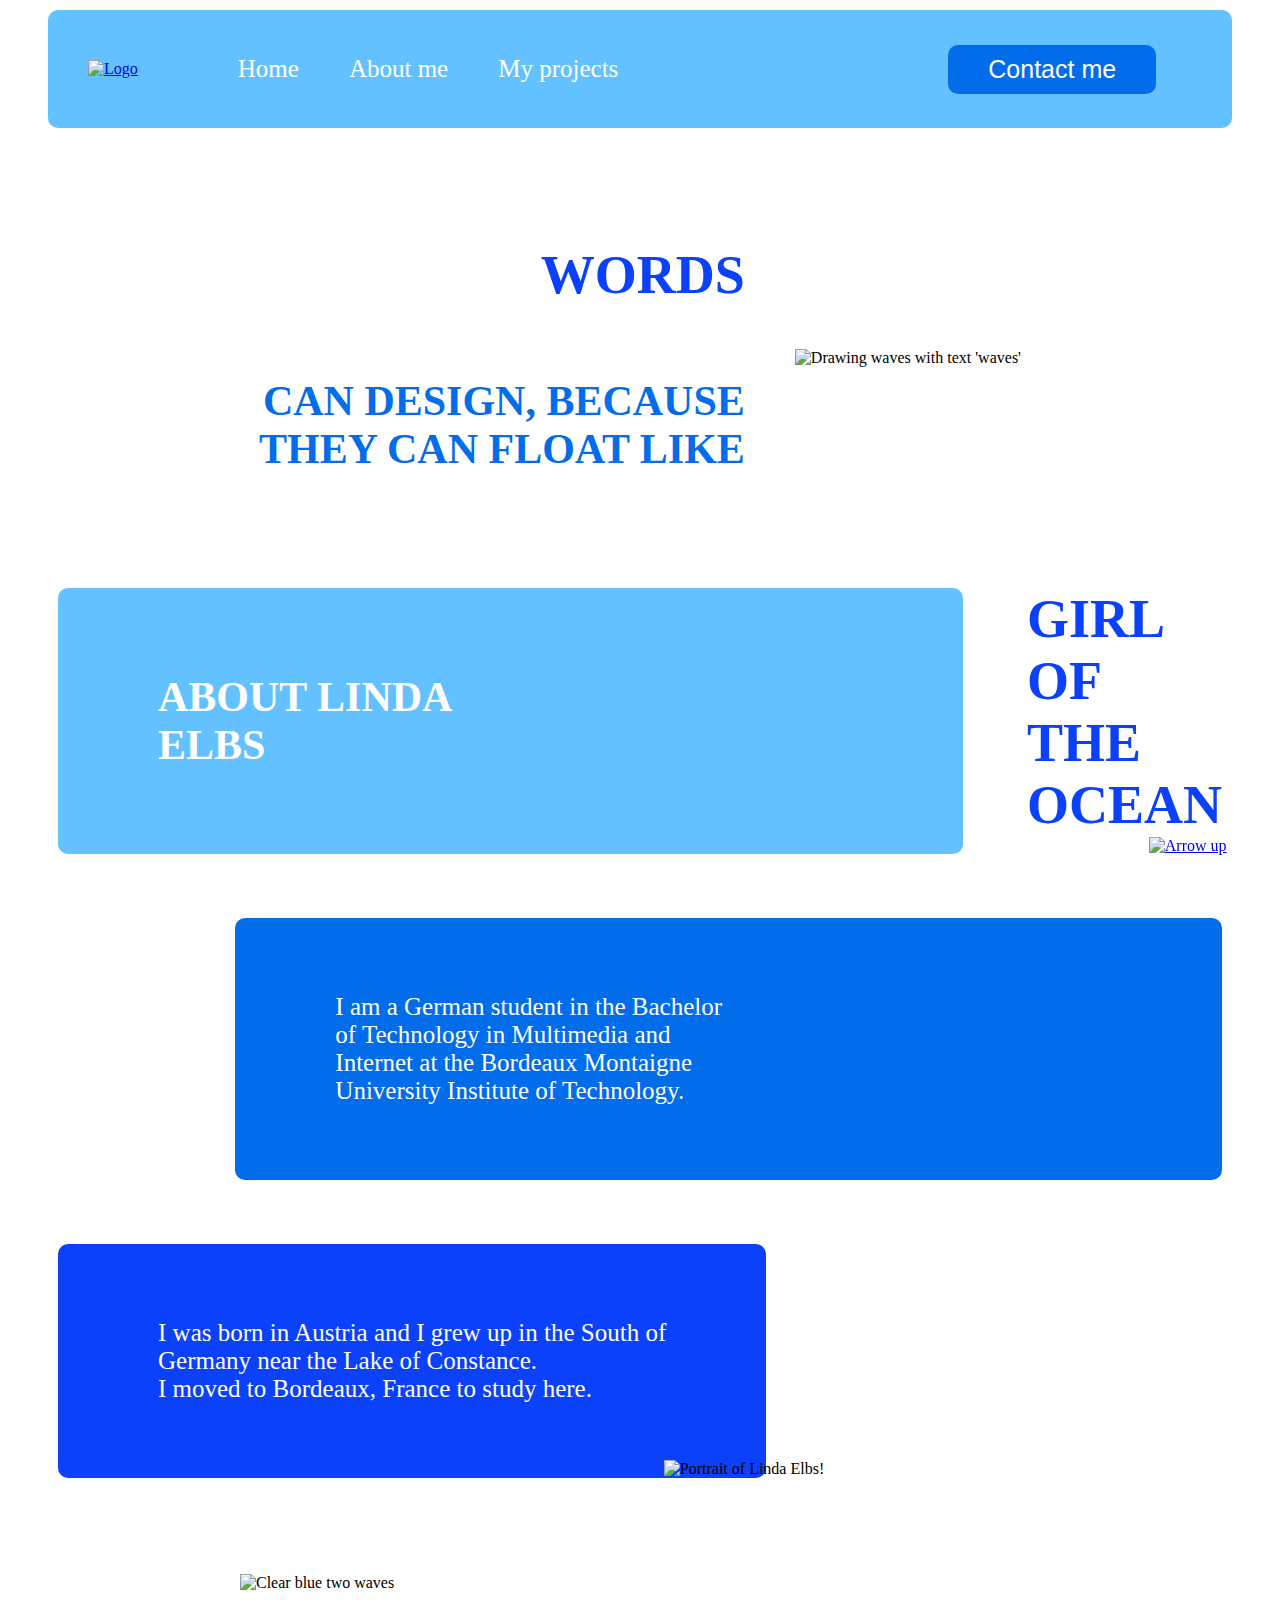
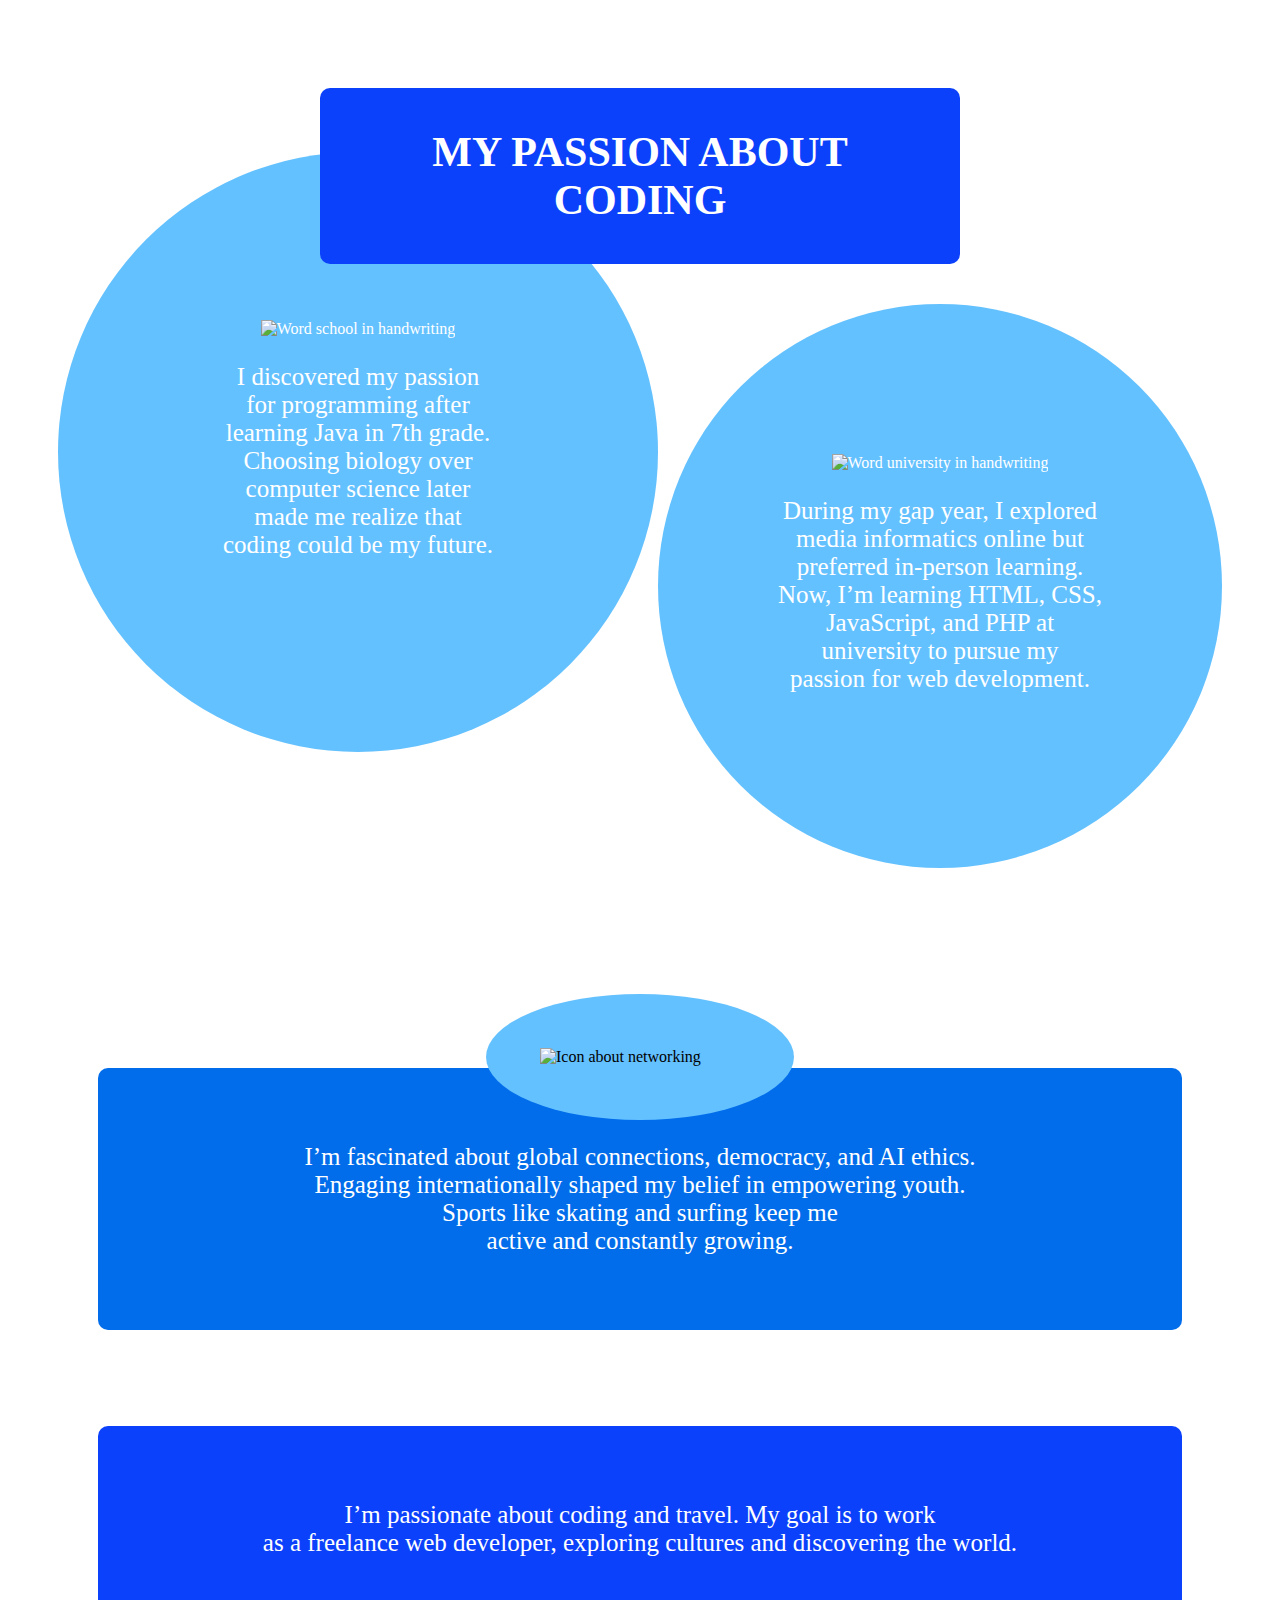
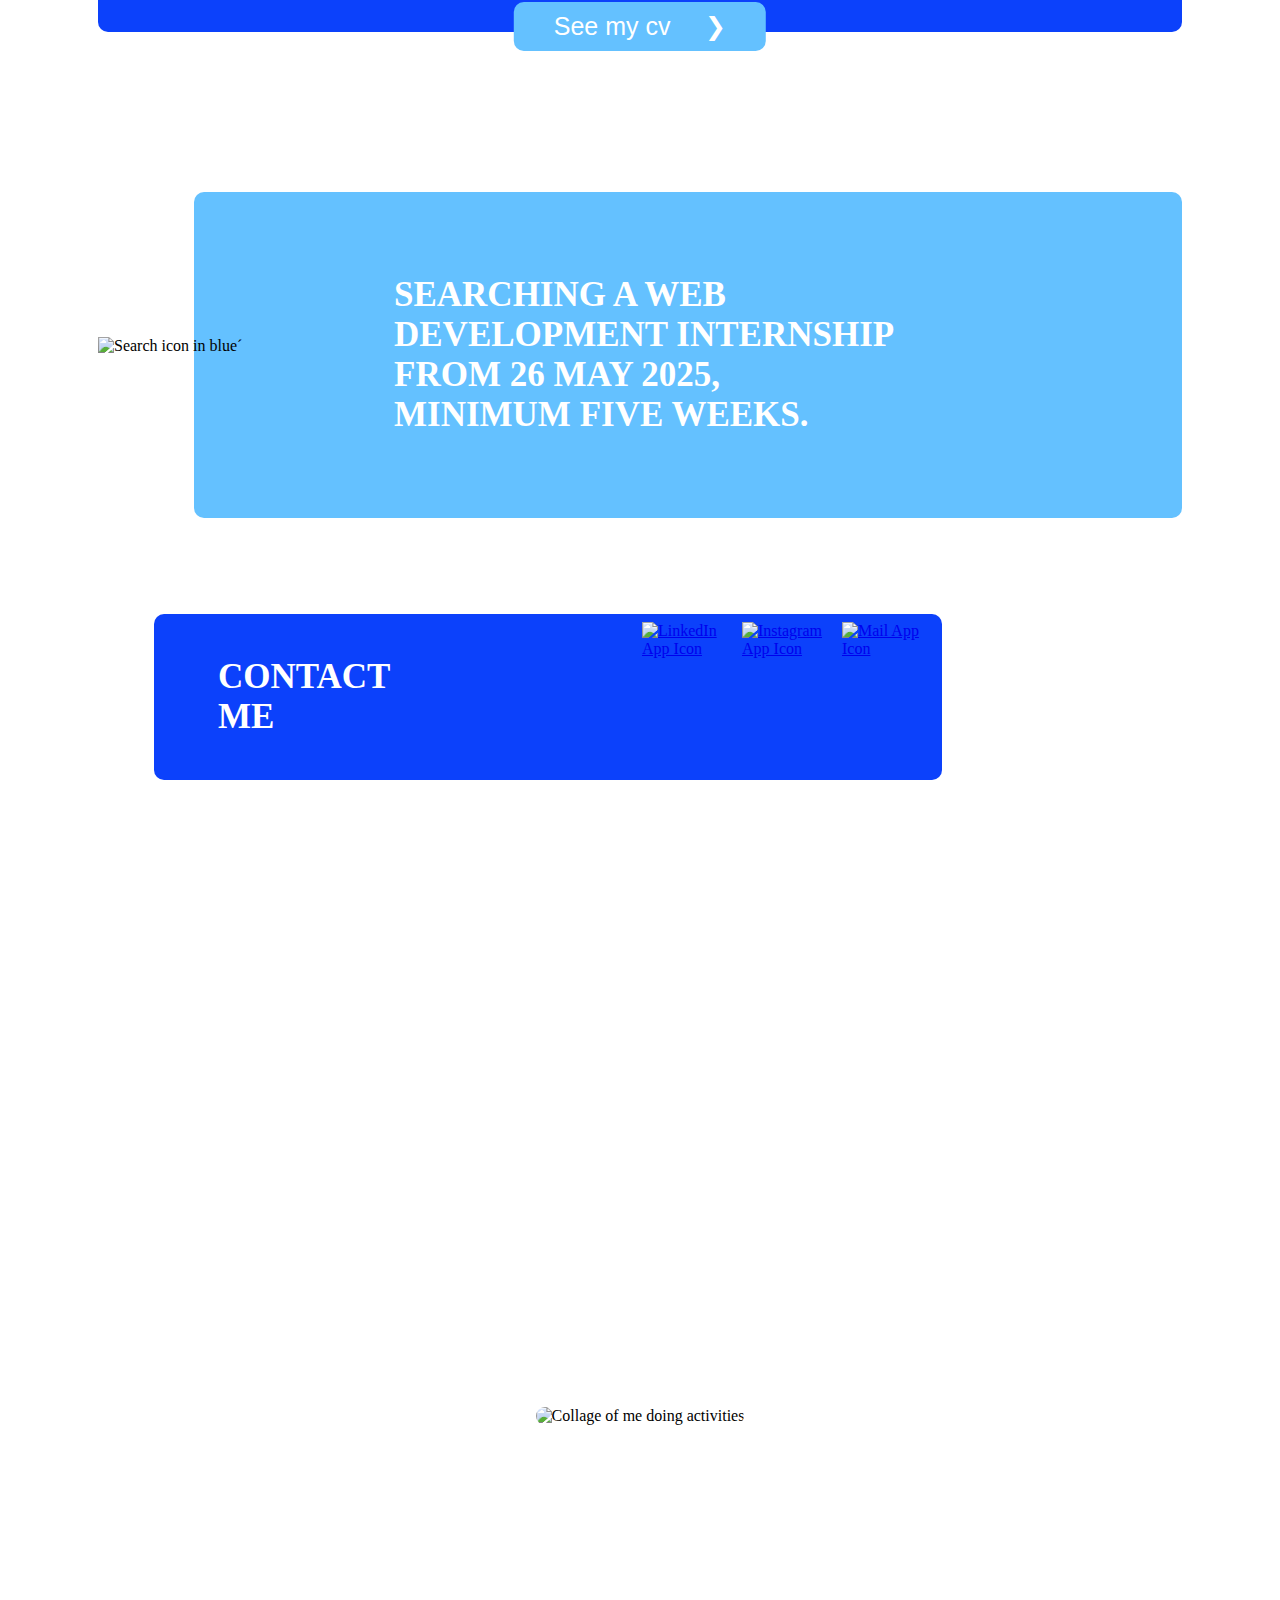
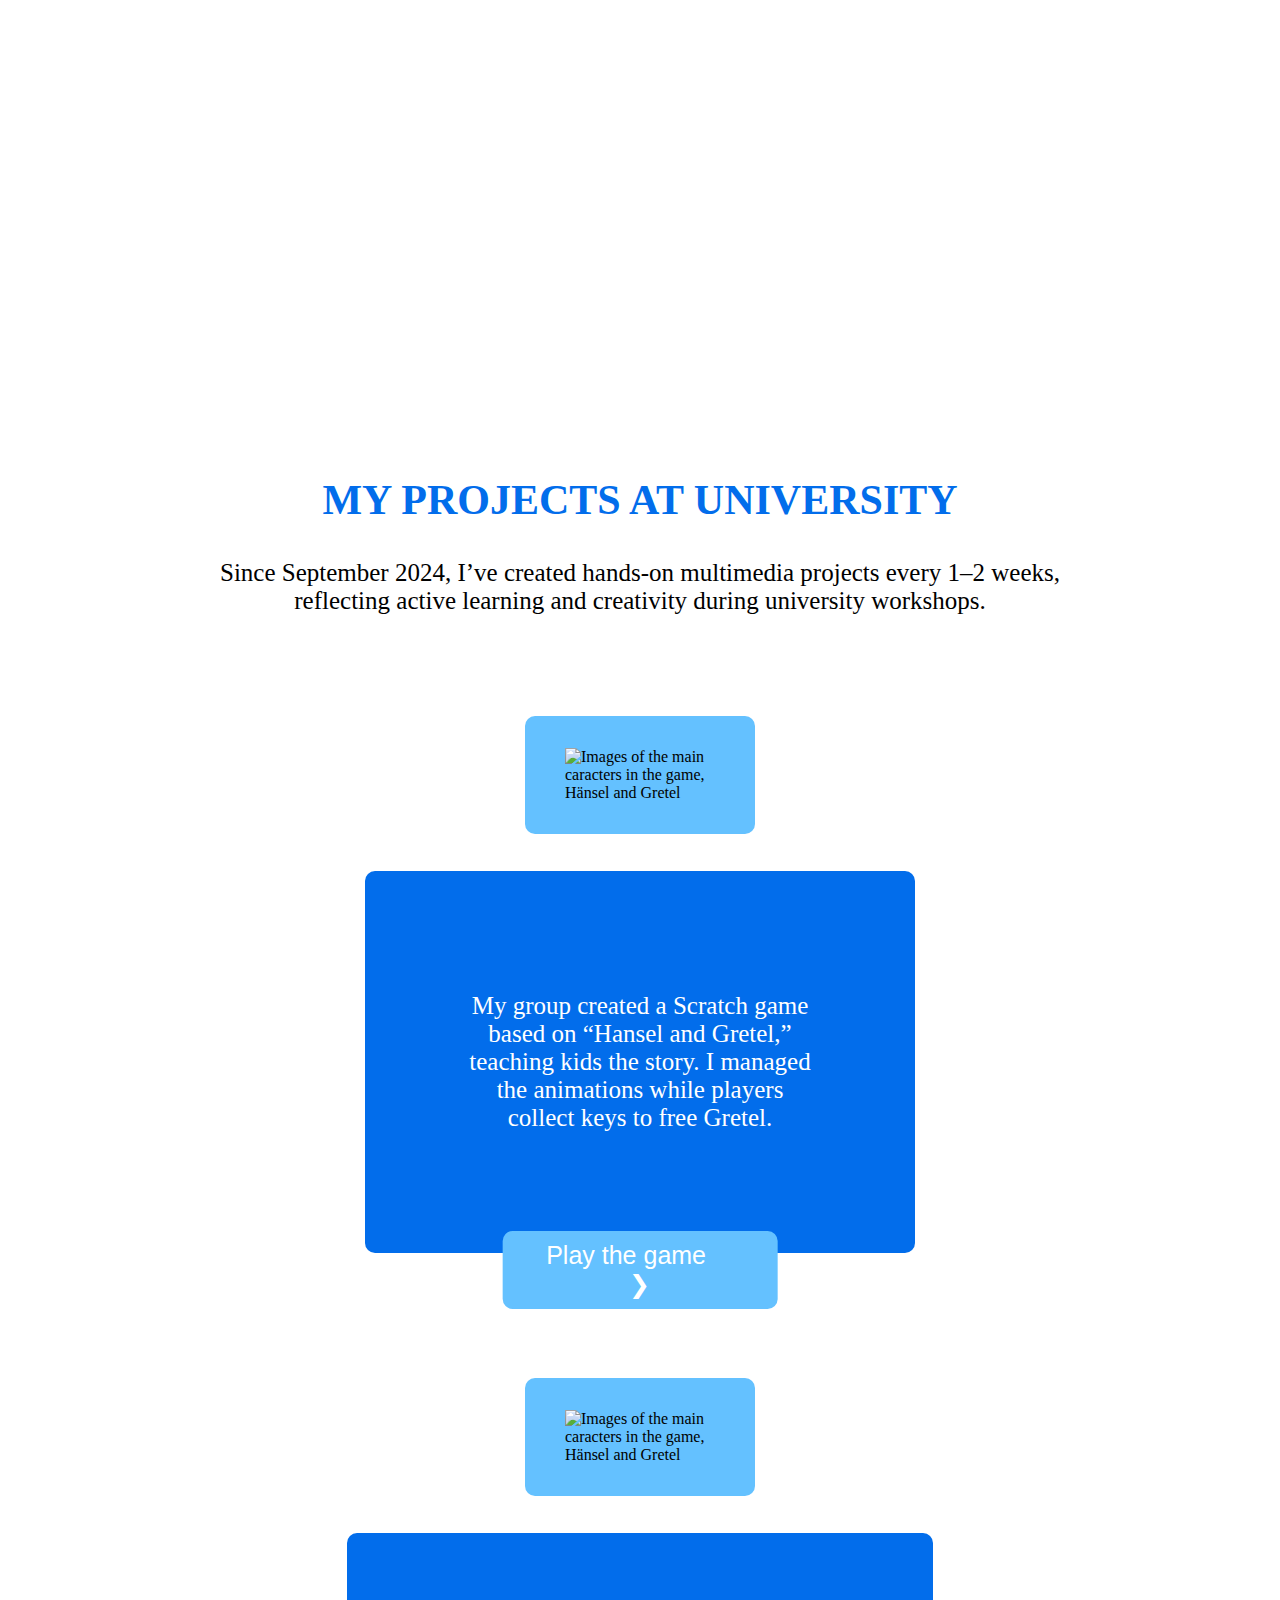
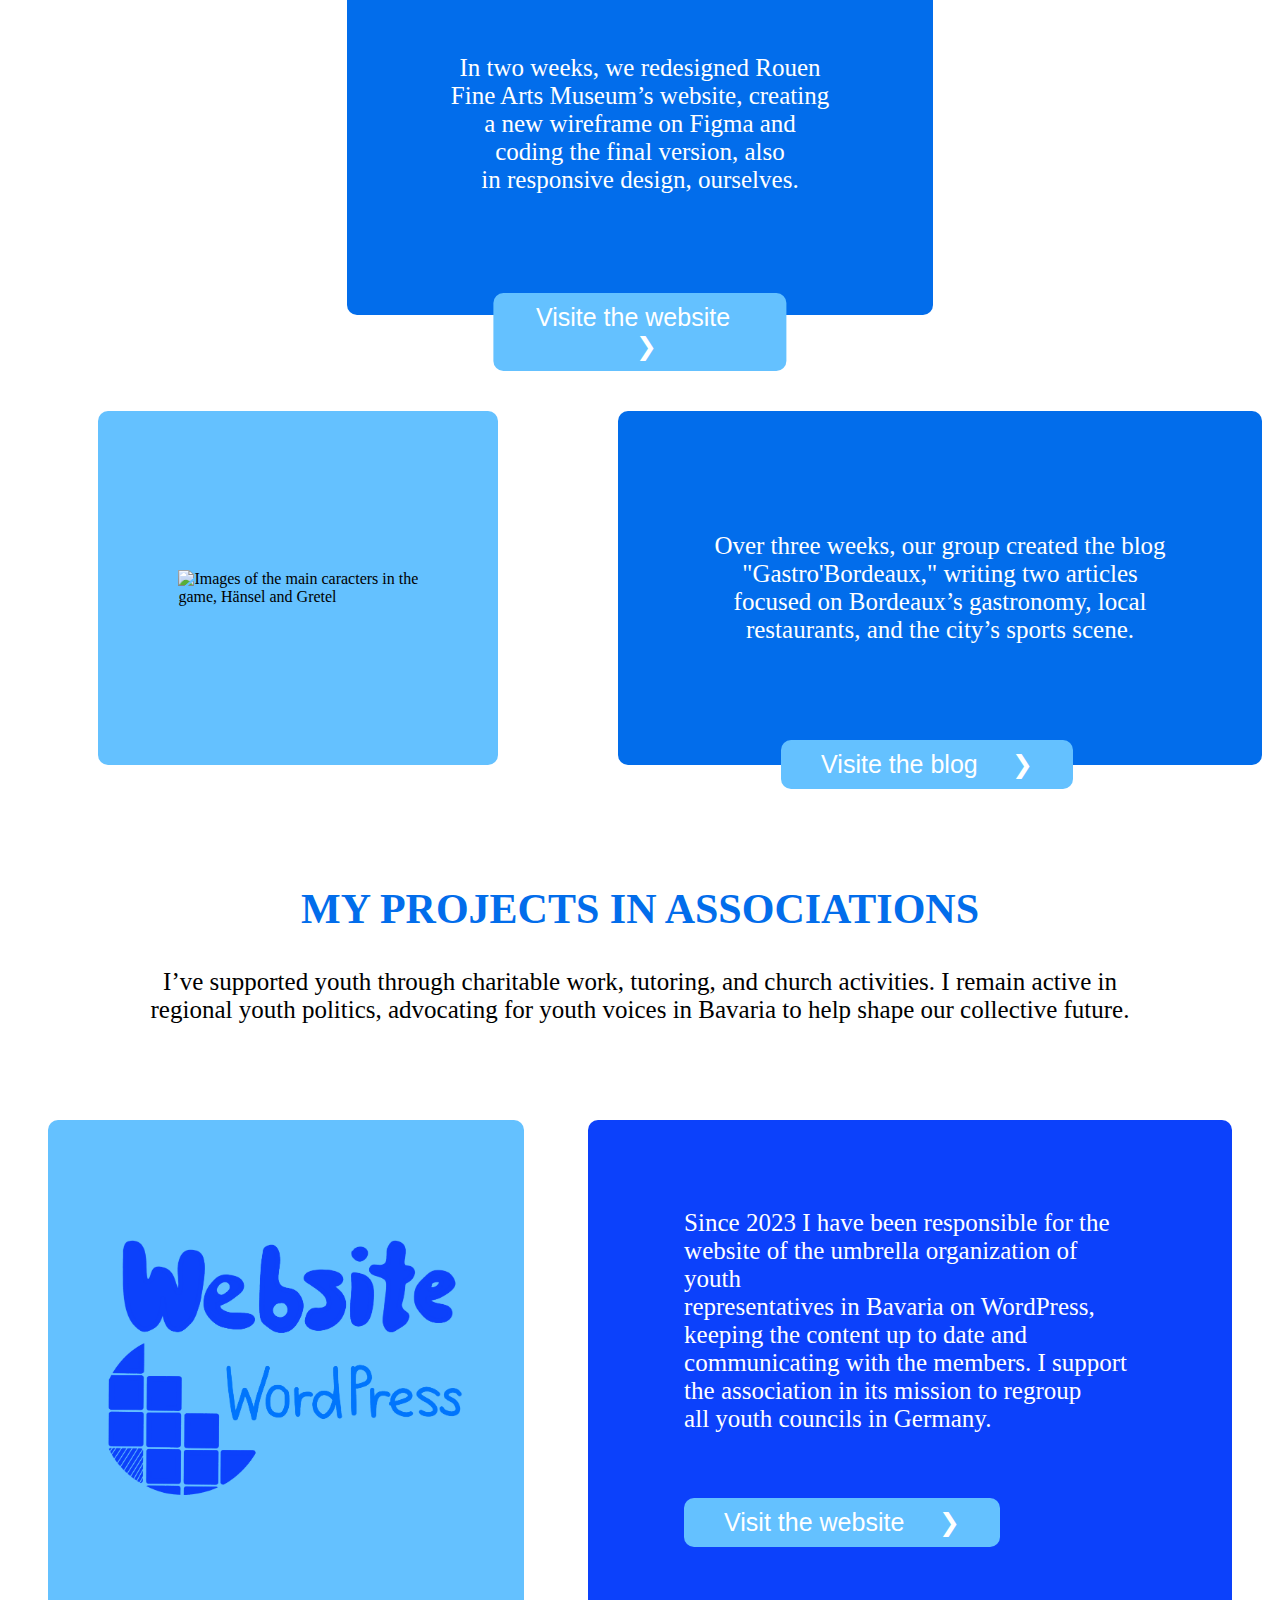
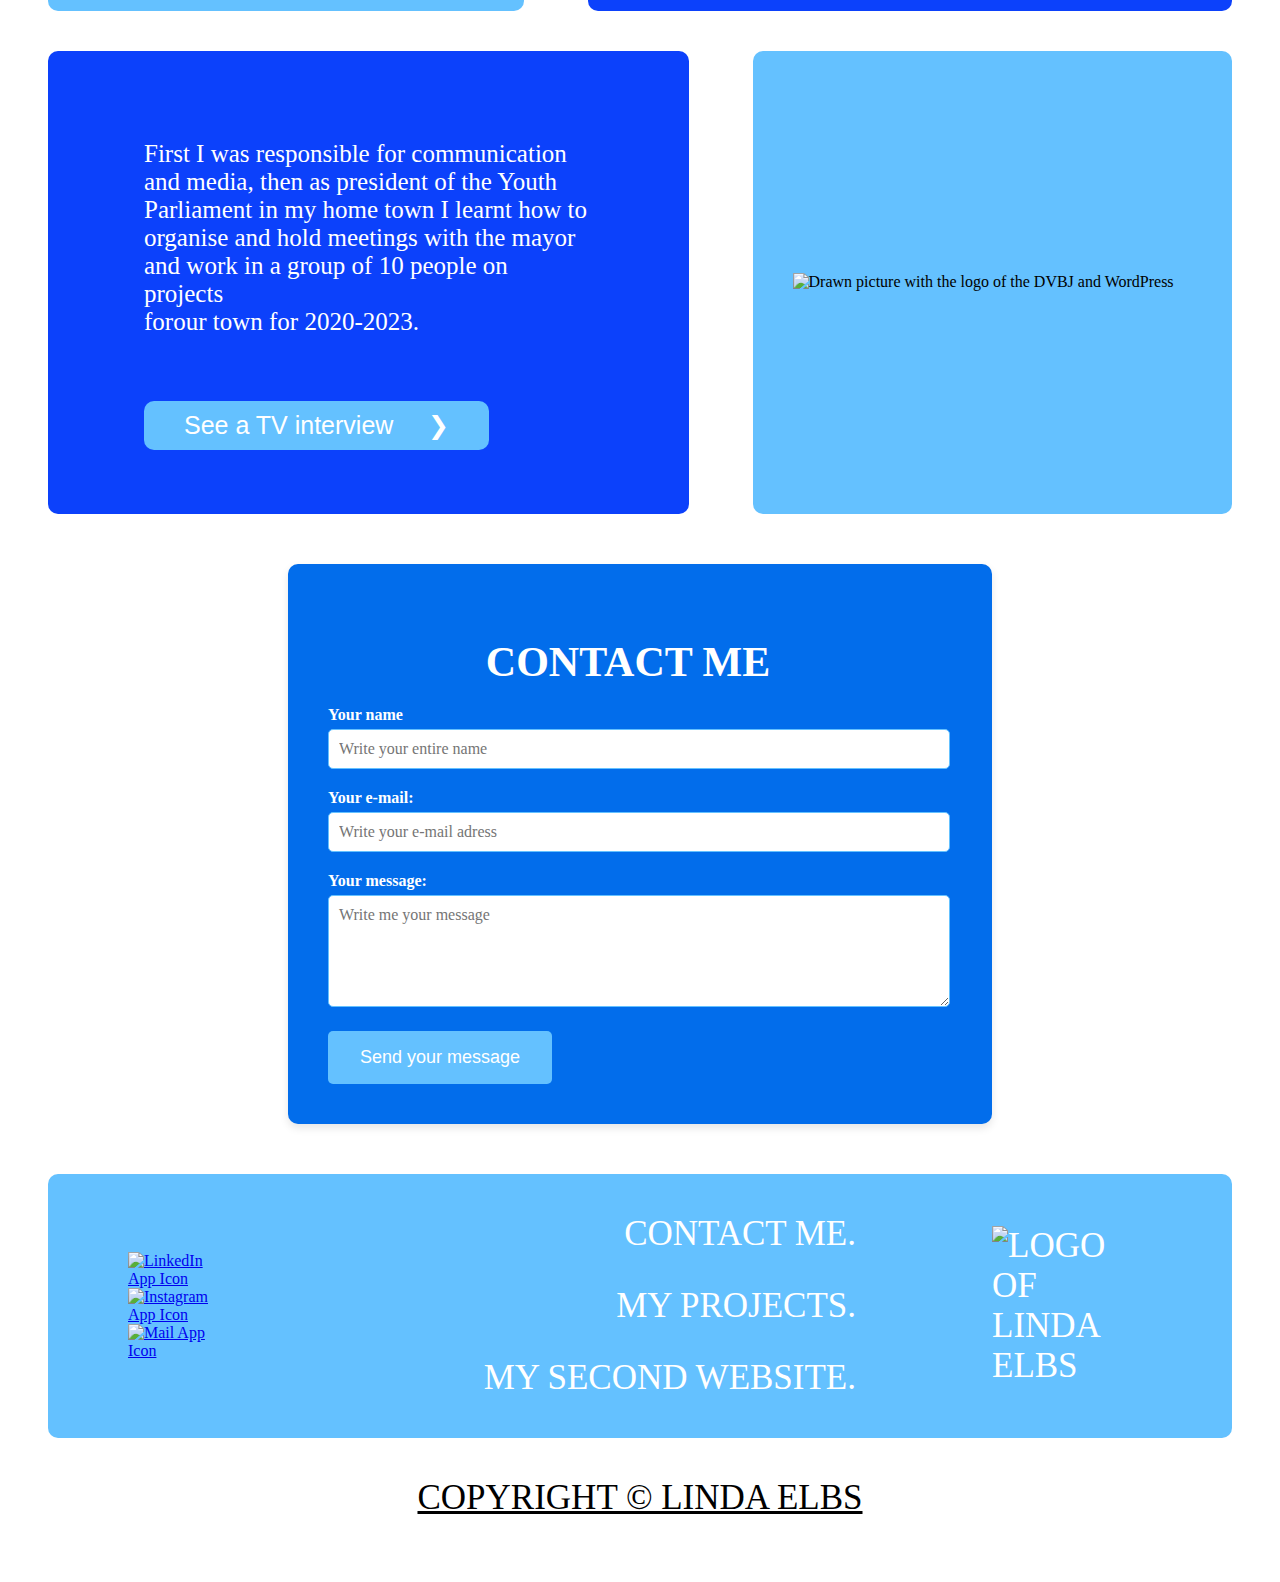
==== index.html @ edcdad82 "test" ====
<!DOCTYPE html>
<html lang="en">
<head>
    <meta charset="UTF-8">
    <meta name="viewport" content="width=device-width, initial-scale=1.0">
    <link href="header.css" rel="stylesheet">
    <link href="responsiveheader.css" rel="stylesheet">
    <link href="main.css" rel="stylesheet">
    <link href="footer.css" rel="stylesheet">
    <link href="font.css" rel="stylesheet">
    <link href="responsivemain.css" rel="stylesheet">
    <script src="animation.js"></script>


    <title>Lindas Portfolio</title>
</head>
<body>

    <header class="header">
        <div class="logo-header">
            <a href="#position" target="_blank">
                <img src="/Users/lindaelbs/Documents/lindaelbs-portfolio/Bilder/logo.webp" alt="Logo">
            </a>
        </div>
    
        <div class="x" id="menu-toggle">

            <svg class="ham hamRotate ham1" viewBox="0 0 100 100" width="80" onclick="this.classList.toggle('active')">
                <path
                    class="line top"
                    d="m 30,33 h 40 c 0,0 9.044436,-0.654587 9.044436,-8.508902 0,-7.854315 -8.024349,-11.958003 -14.89975,-10.85914 -6.875401,1.098863 -13.637059,4.171617 -13.637059,16.368042 v 40" />
                <path
                    class="line middle"
                    d="m 30,50 h 40" />
                <path
                    class="line bottom"
                    d="m 30,67 h 40 c 12.796276,0 15.357889,-11.717785 15.357889,-26.851538 0,-15.133752 -4.786586,-27.274118 -16.667516,-27.274118 -11.88093,0 -18.499247,6.994427 -18.435284,17.125656 l 0.252538,40" />
            </svg>
        </div>

        <div class="header-pages">
            <ul class="header-list">
                <li>
                    <a class="header-list-item" href="/Users/lindaelbs/Documents/lindaelbs-portfolio/index.html">Home</a>
                </li>

                <li>
                    <a class="header-list-item" href="/Users/lindaelbs/Documents/lindaelbs-portfolio/index.html#about-linda">About me</a>
                </li>

                <li>
                    <a class="header-list-item" href="/Users/lindaelbs/Documents/lindaelbs-portfolio/index.html#my-projects">My projects</a>
                </li>

            </ul>
            <div class="button-header">
                <button class="contact-button"><a href="/Users/lindaelbs/Documents/lindaelbs-portfolio/index.html#contact-me">Contact me</a></button>
            </div>
        </div>
    </header>
    

    <main>
        <section class="introduction">
            <div class="words">
                <h1>WORDS</h1>
                <h2>CAN DESIGN, BECAUSE
                    <br>THEY CAN FLOAT LIKE</h2>
            </div>

            <div class="waves-img">
                <img src="/Users/lindaelbs/Documents/lindaelbs-portfolio/Bilder/waves.webp"
                alt="Drawing waves with text 'waves'">
            </div>

        </section>

        <section id="about-linda">

            <div class="presentation-1">
                <div class="about-linda">
                    <h2>ABOUT LINDA ELBS</h2>
                </div>

                <div class="fille-ocean">
                    <h1>GIRL OF <br>THE <br> OCEAN</h1>
                </div>
            </div>

            <div class="arrow-slider">
                <a href="#">
                    <img src="/Users/lindaelbs/Documents/lindaelbs-portfolio/Bilder/scrollarrow.png"
                    alt="Arrow up"></a>   
            </div>

            <div class="student-portrait">
                <div class="student">
                    <p>I am a German student in the Bachelor <br>
                        of Technology in Multimedia and <br>
                        Internet at the Bordeaux Montaigne <br>
                        University Institute of Technology.</p>
                </div>

                <div class="portrait">
                    <img src="/Users/lindaelbs/Documents/lindaelbs-portfolio/Bilder/portrait.webp"
                    alt="Portrait of Linda Elbs!">
                </div>

                <div class="country">
                    <p>I was born in Austria and I grew up in the South of <br>
                        Germany near the  Lake of Constance. <br>
                        I moved to Bordeaux, France to study here.</p>
                </div>
            </div>

            <div class="waves-blue">
                <img src="/Users/lindaelbs/Documents/lindaelbs-portfolio/Bilder/bigwave.webp"
                alt="Clear blue two waves">
            </div>


            <div class="passion-heading">
                <h2>MY PASSION ABOUT CODING</h2>
            </div>

            <div class="passion">

                <div class="school-info">
                    <div class="school-img">
                        <img src="/Users/lindaelbs/Documents/lindaelbs-portfolio/Bilder/school.png"
                        alt="Word school in handwriting">
                    </div>

                    <p>I discovered my passion <br>
                        for programming after <br>
                        learning Java in 7th grade. <br>
                        Choosing biology over <br>
                        computer science later <br>
                        made me realize that <br>
                        coding could be my future.</p>
                </div>

                <div class="university-info">
                    <div class="university-img">
                        <img src="/Users/lindaelbs/Documents/lindaelbs-portfolio/Bilder/university.png"
                        alt="Word university in handwriting">
                    </div>

                    <p>During my gap year, I explored <br>
                        media informatics online but <br>
                        preferred in-person learning. <br>
                        Now, I’m  learning HTML, CSS,<br>
                        JavaScript, and PHP at <br> 
                        university to pursue my <br>
                        passion for web development.</p>

                </div>
            </div>

            <div class="interests">

                <div class="politics">

                    <div class="network-icon">
                        <img src="/Users/lindaelbs/Documents/lindaelbs-portfolio/Bilder/network.png"
                        alt="Icon about networking">
                    </div>

                    <div class="network-text">
                        <p>I’m fascinated about global connections, democracy, and AI ethics. <br>
                            Engaging internationally shaped my belief in empowering youth. <br>
                            Sports like skating and surfing keep me <br>
                            active and constantly growing.</p>
                    </div>

                </div>

            </div>

            <div class="cv">
                <div class="goal-text">
                    <p>
                        I’m passionate about coding and travel. My goal is to work <br>
                        as a freelance web developer, exploring cultures and discovering the world.
                    </p>
                </div>

                    <button><a href="https://drive.google.com/file/d/1jMnuSLc71BS9i9eKVv37IVKY-QZy2IYt/view">See my cv &nbsp &nbsp ❯</a></button>

            </div>

            <div class="internship">
                <div class="search-icon">
                    <img src="/Users/lindaelbs/Documents/lindaelbs-portfolio/Bilder/search.png"
                    alt="Search icon in blue">´
                </div>

                <div class="search-text">
                    <h3>
                        searching a web <br>
                        development internship <br>
                        from 26 May 2025, <br>
                         minimum five weeks.
                    </h3>
                </div>
            </div>

            <div class="social-contact">
                <div class="contact-me">
                    <h3>Contact me</h3>
                </div>

                <div class="social-icons">
                    <a href="https://www.linkedin.com/authwall?trk=bf&trkInfo=AQGtVBzc6wo30AAAAZTrL2tIK_3i46uSYi6UtVDMk9oFqc2MPTtav7TNkDqA0rPD0Nw5G1wqntewT4NJL_WFYch-FqVZaWUnJHyp-slNGxh9T9540RHNfsB25aGQIYbE6U6bxYw=&original_referer=&sessionRedirect=https%3A%2F%2Fwww.linkedin.com%2Fin%2Flinda-elbs-770174336%2F">
                        <img src="/Users/lindaelbs/Documents/lindaelbs-portfolio/Bilder/logo-linkedin.webp"
                        alt="LinkedIn App Icon"></a>

                    <a href="https://www.instagram.com/lindaelbs.wvs/">
                      <img src="/Users/lindaelbs/Documents/lindaelbs-portfolio/Bilder/logo-instagram.webp"
                      alt="Instagram App Icon"></a>

                    <a href="mailto:contact@lindaelbs.com">
                        <img src="/Users/lindaelbs/Documents/lindaelbs-portfolio/Bilder/logo-mail.webp"
                        alt="Mail App Icon"></a>    
                </div>

            </div>

            <div class="collage">
                <img src="/Users/lindaelbs/Documents/lindaelbs-portfolio/Bilder/collage.webp"
                alt="Collage of me doing activities">
            </div>

        </section>

        <section id="my-projects">
            <div class="pro-introduction">
                <h2>My projects at university</h2>
                <p>
                    Since September 2024, I’ve created hands-on multimedia projects every 1–2 weeks, <br>
                    reflecting active learning and creativity during university workshops.
                </p>
            </div>

            <div class="first-projects">

                <div class="bloc">

                    <div class="pro-icon">
                        <img src="/Users/lindaelbs/Documents/lindaelbs-portfolio/Bilder/scratch.webp"
                        alt="Images of the main caracters in the game, Hänsel and Gretel">
                    </div>
    
                    <div class="pro-text-bloc">
                        <p>
                            My group created a Scratch game <br>
                            based on “Hansel and Gretel,” <br>
                            teaching kids the story. I managed <br>
                            the animations while players <br>
                            collect keys to free Gretel.
                        </p>
                    </div>

                    <button><a href="https://scratch.mit.edu/projects/1089068241">Play the game &nbsp &nbsp ❯</a></button>

                </div>

                <div class="bloc">

                    <div class="pro-icon">
                        <img src="/Users/lindaelbs/Documents/lindaelbs-portfolio/Bilder/musbar.webp"
                        alt="Images of the main caracters in the game, Hänsel and Gretel">
                    </div>
    
                    <div class="pro-text-bloc">
                        <p>
                            In two weeks, we redesigned Rouen <br>
                            Fine Arts Museum’s website, creating <br>
                            a new wireframe on Figma and  <br>
                            coding the final version, also <br>
                            in responsive design, ourselves.
                        </p>
                    </div>
                    <button><a href="https://musbar.netlify.app/">Visite the website &nbsp &nbsp ❯</a></button>
                </div>
            </div>

            <div class="second-project">
                <div class="logo-blog">
                    <img src="/Users/lindaelbs/Documents/lindaelbs-portfolio/Bilder/logo-bdx.webp"
                        alt="Images of the main caracters in the game, Hänsel and Gretel">
                </div>

                <div class="text-blog">
                    <p>
                        Over three weeks, our group created the blog <br>
                        "Gastro'Bordeaux," writing two articles <br>
                        focused on Bordeaux’s gastronomy, local <br>
                        restaurants, and the city’s sports scene.
                    </p>
                </div>

                <button><a href="https://blogart-grp-7.osc-fr1.scalingo.io">Visite the blog &nbsp &nbsp ❯</a></button>
            </div>

            <div class="pro-introduction">
                <h2>My projects in associations</h2>
                <p>
                    I’ve supported youth through charitable work, tutoring, and church activities. I remain active in <br>
                    regional youth politics, advocating for youth voices in Bavaria to help shape our collective future.
                </p>
            </div>

            <div class="third-project">
                <div class="dvbj-image">
                    <img src="Bilder/dvbj.webp"
                    alt="Drawn picture with the logo of the DVBJ and WordPress">
                </div>

                <div class="asso-text">
                    <p>
                        Since 2023 I have been  responsible for the <br>
                        website of the umbrella organization of youth  <br>
                        representatives in Bavaria on WordPress, <br>
                        keeping the content up to  date and <br>
                        communicating with the members. I support <br>
                         the association in its mission to regroup <br>
                         all youth councils in Germany.
                    </p>

                    <button><a href="https://dvbj.de/">Visit the website &nbsp &nbsp ❯</a></button>
                </div>

            </div>

            <div class="fourth-project">

                <div class="asso-text">
                    <p>
                        First I was responsible for communication <br>
                        and media, then as president  of the Youth <br>
                        Parliament in my home town I learnt how to <br>
                        organise and hold meetings with the mayor <br>
                        and work in a  group of 10 people on projects<br>
                        forour town for 2020-2023.
                    </p>

                    <button><a href="https://www.allgäu.tv/mediathek/video/land-und-leute-13-maerz-2023/">See a TV interview &nbsp &nbsp ❯</a></button>
                </div>

                <div class="jupa-image">
                    <img src="/Users/lindaelbs/Documents/lindaelbs-portfolio/Bilder/jupa.webp"
                    alt="Drawn picture with the logo of the DVBJ and WordPress">
                </div>
            </div>
        </section>

    <section id="contact-me">
        <div class="contact-form">
            <h2>Contact me</h2>
            <form action="https://example.com/send-email" method="POST">
              <label for="name">Your name</label>
              <input type="text" id="name" name="name" placeholder="Write your entire name" required>
          
              <label for="email">Your e-mail:</label>
              <input type="email" id="email" name="email" placeholder="Write your e-mail adress" required>
          
              <label for="message">Your message:</label>
              <textarea id="message" name="message" placeholder="Write me your message" rows="5" required></textarea>
          
              <button type="submit">Send your message</button>
            </form>
          </div>
          

    </section>
    </main>

    <footer>
        <section>

            <div class="footer">
            <div class="social-footer">
                <a href="https://www.linkedin.com/authwall?trk=bf&trkInfo=AQGtVBzc6wo30AAAAZTrL2tIK_3i46uSYi6UtVDMk9oFqc2MPTtav7TNkDqA0rPD0Nw5G1wqntewT4NJL_WFYch-FqVZaWUnJHyp-slNGxh9T9540RHNfsB25aGQIYbE6U6bxYw=&original_referer=&sessionRedirect=https%3A%2F%2Fwww.linkedin.com%2Fin%2Flinda-elbs-770174336%2F">
                    <img src="/Users/lindaelbs/Documents/lindaelbs-portfolio/Bilder/logo-linkedin.webp"
                    alt="LinkedIn App Icon"></a>

                <a href="https://www.instagram.com/lindaelbs.wvs/">
                <img src="/Users/lindaelbs/Documents/lindaelbs-portfolio/Bilder/logo-instagram.webp"
                alt="Instagram App Icon"></a>

                <a href="mailto:contact@lindaelbs.com">
                    <img src="/Users/lindaelbs/Documents/lindaelbs-portfolio/Bilder/logo-mail.webp"
                    alt="Mail App Icon"></a>    
            </div>

            <div class="footer-ri">
                <div class="footer-pages">
                        <a href="#contact-me">Contact me.</a>
                        <a href="#my-projects">My projects.</a>
                        <a href="https://lindaelbs.com/">My second website.</a>

                </div>
                
                <div class="footer-logo">
                    <a href="#">
                        <img src="/Users/lindaelbs/Documents/lindaelbs-portfolio/Bilder/logo.webp"
                        alt="Logo of Linda Elbs"></a>    
                </div>
            </div>
        </div>

        <div class="copyright">
           <a href="/Users/lindaelbs/Documents/lindaelbs-portfolio/termsofuse.html">Copyright © Linda Elbs</a>
        </div>


        </section>
    </footer>


    
</body>
</html>
---- header.css ----
.header{
    margin-top: 10px;
    display: flex;
    margin-left: 40px;
    margin-right: 40px;
    background-color: #64C1FF;
    border-radius: 10px;
    padding-left: 40px;
    padding-right: 40px;
    padding-bottom: 20px;
    padding-top: 20px;
    gap: 60px;
}

/*Bild zentrieren*/
.logo-header{
    display: flex;
    align-self: center
}

/*Bildgröße ändern*/
.header img{
    width: 75px;
}

.header-list{
    display: flex;
    gap: 50px;
    font-family: 'Inter';
    font-size: 25px;
    list-style: none;
    padding-right: 330px;
}

.header-list-item:hover{
    color: #026DEB;
}

.header-list a{
    color: white;
    text-decoration: none;
}

.header-pages{
    display: flex;
    justify-content: space-between;
}

.button-header{
    display: flex;
    align-self: center;
}

.contact-button{
    background-color: #026DEB;
    border-radius: 10px;
    border-style: none;
    padding-bottom: 10px;
    padding-top: 10px;
    padding-left: 40px;
    padding-right: 40px;
    color: white;
    font-size: 25px;
}

.contact-button:hover{
    background-color: #0C41FB;
}

.arrow-slider{
    position: fixed;
    z-index: 500;
    bottom: 5%;
    right: 4%;
    width: 80px;
}

.arrow-slider img{
    width: 100%;
}
---- responsiveheader.css ----
/* Media Queries */

/* Mobile Ansicht (bis 600px) */
@media (max-width: 600px) {

  /*Hamburger Menu */

  .button-header .contact-button:hover{
    background-color: #0C41FB;
}

  .x {
    align-items: end;
    display: flex;
    height: 100%;
    justify-content: end;
    margin: 0;
    overflow: hidden;
    position: relative;
    width: 100%;
    top: 0%;
  }

  .ham {
    cursor: pointer;
    -webkit-tap-highlight-color: transparent;
    transition: transform 400ms;
    -moz-user-select: none;
    -webkit-user-select: none;
    -ms-user-select: none;
    user-select: none;
  }
  .hamRotate.active {
    transform: rotate(45deg);
  }
  .hamRotate180.active {
    transform: rotate(180deg);
  }
  .line {
    fill:none;
    transition: stroke-dasharray 400ms, stroke-dashoffset 400ms;
    stroke:#026DEB;
    stroke-width:5.5;
    stroke-linecap:round;
  }
  .ham1 .top {
    stroke-dasharray: 40 139;
  }
  .ham1 .bottom {
    stroke-dasharray: 40 180;
  }
  .ham1.active .top {
    stroke-dashoffset: -98px;
  }
  .ham1.active .bottom {
    stroke-dashoffset: -138px;
  }

  /*Hamburger Menu done */


  .header-pages {
    transform: scaleY(0);
    transform-origin: top;
    opacity: 0;
    display: none; /* Anfangs unsichtbar */
    transition: transform 0.3s ease, opacity 0.3s ease;
    display: flex;
    flex-direction: column;
    justify-content: center;
    gap: 20px;
    background-color: #64C1FF;
    padding: 20px;
    position: absolute;
    top: 140px;
    left: 50px;
    z-index: 1000;
    border-radius: 10px;
}

.header-list{
    display: none;
    display: flex;
    flex-direction: column;
    padding-right: 64px;
}

    .contact-button {
        width: 100%;
        text-align: center;
    }

    .header-pages.open {
        display: flex;
    }
}

@media (min-width: 1024px) {
    .x{
        display: none;
    }
}


/* Tablet Ansicht (600px - 1024px) */
@media (min-width: 601px) and (max-width: 1024px) {

    .x{
        display: none;
    }

    .header-pages.open {
        display: flex;
    }

}
---- main.css ----
.introduction{
    display: flex;
    margin-top: 80px;
    margin-bottom: 80px;
    margin-left: 100px;
    margin-right: 100px;
    gap: 50px;
    align-items: center;
    justify-content: center;
}

.waves-img img{
    width: 400px;
}

.words{
    display: flex;
    flex-direction: column;
    text-align: right;
}

.words h1{
    color: #0C41FB;
}

.words h2{
    color: #026DEB;
}

#about-linda{
    margin-left: 50px;
    margin-right: 50px;
    margin-bottom: 96px;
}

.presentation-1{
    display: flex;
    gap: 64px;
    height: fit-content;
    padding-bottom: 64px;
}

.about-linda{
    display: flex;
    background-color: #64C1FF;
    border-radius: 10px;
    padding-left: 100px;
    padding-right: 500px;
    padding-bottom: 50px;
    padding-top: 50px;
    color: white;
    align-self: center;
}

.fille-ocean{
    display: flex;
    justify-content: flex-end;
    color: #0C41FB;
    padding: 0;
    margin: 0;
}

.fille-ocean h1{
    padding: 0;
    margin: 0;
}

.student-portrait{
    position: relative;
    height: fit-content;
    display: flex;
    flex-direction: column;
    row-gap: 64px;
    margin-bottom: 96px;
}

.student{
    display: flex;
    justify-content: flex-end;
    width: fit-content;
    align-self: flex-end;
    color: white;
    background-color: #026DEB;
    border-radius: 10px;
    padding-right: 500px;
    padding-left: 100px;
    padding-bottom: 50px;
    padding-top: 50px;
    z-index: 10;
}

.country{
    display: flex;
    justify-content: flex-start;
    width: fit-content;
    color: white;
    background-color: #0C41FB;
    border-radius: 10px;
    padding-left: 100px;
    padding-right: 100px;
    padding-bottom: 50px;
    padding-top: 50px;
    z-index: 10;
}

.portrait img{
    width: 500px;
}

.portrait{
    position: absolute;
    z-index: 200;
    bottom: 0;
    right: 5%;
    height: fit-content;
    display: flex;
    align-items: flex-end;
}

.waves-blue{
    margin-top: 70px;
    display: flex;
    justify-content: center;
    margin-bottom: 96px;
}

.waves-blue img{
    width: 800px;
}

.passion-heading{
    background-color:#0C41FB;
    color:white;
    text-align: center;
    border-radius: 10px;
    padding-bottom: 5px;
    padding-top: 5px;
    padding-left: 36px;
    padding-right: 36px;

    position: absolute;
    z-index: 300;
    bottom: 20;
    left: 50%;
    transform: translateX(-50%);
}

.passion{
    display: flex;
    flex-direction: row;
    justify-content: center;
}

.school-info{
    display: flex;
    flex-direction: column;
    background-color:#64C1FF;
    border-radius: 100%;
    gap: 0px;
    margin-top: 64px;
    align-items: center;
    justify-content: center;
    aspect-ratio: 1/1;
    height: 300px;
    width: 300px;
    padding: 150px;
    text-align: center;
    color: white;
}

.school-img{
    width: 300px;
}

.school-img img{
    width: 100%;
    object-fit: cover;
}

.university-info{
    display: flex;
    flex-direction: column;
    background-color:#64C1FF;
    border-radius: 100%;
    aspect-ratio: 1/1;
    width: 50vw;
    align-items: center;
    justify-content: center;
    text-align: center;
    color: white;
    margin-top: 216px;
}

.university-img{
    width: 300px;
}

.university-img img{
    width: 100%;
    object-fit: cover;
}

.interests{
    display: flex;
    flex-direction: column;
    margin-top: 200px;
    justify-content: center;
    position: relative;
    margin-left: 40px;
    margin-right: 40px;
}

.network-icon{
    display: flex;
    width: 200px;
    position: absolute;
    z-index: 200;
    bottom: 80%;
    left: 50%;
    transform: translateX(-50%);
    background-color: #64C1FF;
    border-radius: 50%;
    padding: 54px;
    align-items: center;
    justify-content: center;
}

.network-icon img{
    width: 100%;
    object-fit: cover;
}

.network-text{
    text-align: center;
    background-color: #026DEB;
    padding: 50px;
    color: white;
    border-radius: 10px;
}

.cv{
    display: flex;
    position: relative;
    margin-left: 40px;
    margin-right: 40px;
}

.goal-text{
    text-align: center;
    background-color: #0C41FB;
    padding: 50px;
    color: white;
    border-radius: 10px;
    width: 100%;
    margin-top: 96px;
}

button a{
    text-decoration: none;
    color: white;
}

.button img{
    width: 30px;
}

.cv button{
    background-color: #64C1FF;
    border-radius: 10px;
    border-style: none;
    padding-bottom: 10px;
    padding-top: 10px;
    padding-left: 40px;
    padding-right: 40px;
    color: white;
    font-size: 25px;
    width: fit-content;

    position: absolute;
    z-index: 200;
    left: 50%;
    transform: translateX(-50%);
    top: 90%;
}

.cv button:hover{
    background-color: #026DEB;
}

.internship{
    position: relative;
    margin-top: 160px;
    margin-left: 40px;
    margin-right: 40px;
}

.search-icon{
    position: absolute;
    z-index: 100px;
    bottom: 50%;
}

.search-text{
    text-transform: uppercase;
    color: white;
    background-color:#64C1FF;
    text-align: left;
    margin-left: 96px;
    padding-top: 48px;
    padding-bottom: 48px;
    padding-left: 200px;
    border-radius: 10px;
}

.social-contact{
    display: flex;
    background-color:#0C41FB;
    margin-left: 40px;
    border-radius: 10px;
    gap: 240px;
    margin: 96px;
    padding-left: 64px;
    padding-top: 8px;
    padding-bottom: 8px;
    margin-right: 280px;
}

.social-icons img{
    display: flex;
    flex-direction: row;
    width: 100px;
    justify-content: flex-end;
}

.social-icons {
    display: flex;
    flex-direction: row;
}

.contact-me{
    text-transform: uppercase;
    color: white;
}

.collage{
    display: flex;
    height: 120vh;
    width: 100%;
    justify-content: center;
    align-items: center;
}

.collage img{
    max-width: 100%;
    max-height: 100%;
    object-fit: contain;
    border-radius: 10px;
}

.pro-introduction{
    margin-top: 120px;
    margin-left: 40px;
    margin-right: 40px;
    margin-bottom: 96px;
    text-align: center;
}

.pro-introduction h2{
    text-transform: uppercase;
    color: #026DEB;
}

.first-projects{
    display: flex;
    position: relative;
    margin-left: 40px;
    margin-right: 40px;
    margin-bottom: 96px;
    gap: 120px;
    justify-content: center;

    flex-wrap: wrap;
}

.bloc{
    position: relative;
    display: flex;
}

.pro-icon{
    width: 150px;
    position: absolute;
    background-color: #64C1FF;
    border-radius: 10px;
    padding-bottom: 32px;
    padding-top: 32px;
    padding-right: 40px;
    padding-left: 40px;

    z-index: 200;
    left: 50%;
    transform: translateX(-50%);
    top: 1%;
}

.pro-icon img{
    width: 100%;
}

.pro-text-bloc{
    background-color: #026DEB;
    border-radius: 10px;
    color: white;
    margin-top: 160px;
    padding-right: 104px;
    padding-left: 104px;
    padding-top: 96px;
    padding-bottom: 96px;
    text-align: center;
}

.bloc button{
    background-color: #64C1FF;
    border-radius: 10px;
    border-style: none;
    padding-bottom: 10px;
    padding-top: 10px;
    padding-left: 40px;
    padding-right: 40px;
    color: white;
    font-size: 25px;
    width: fit-content;

    position: absolute;
    z-index: 200;
    left: 50%;
    transform: translateX(-50%);
    top: 96%;
}

.bloc button:hover{
    background-color: #0C41FB;
}

.second-project{
    display: flex;
    position: relative;

    margin-left: 40px;
    margin-right: 40px;
    margin-top: 96px;
    margin-bottom: 96px;
    gap: 120px;

    justify-content: center;
    width: 100%;

}

.logo-blog{
    display: flex;
    width: 240px;
    background-color: #64C1FF;
    border-radius: 10px;
    padding: 40px;
    padding-right: 80px;
    padding-left: 80px;
    align-items: center;
}

.logo-blog img{
    width: 100%;
}

.text-blog{
    background-color: #026DEB;
    color: white;
    text-align: center;
    padding: 96px;
    border-radius: 10px;
}

.second-project button{
    background-color: #64C1FF;
    border-radius: 10px;
    border-style: none;
    padding-bottom: 10px;
    padding-top: 10px;
    padding-left: 40px;
    padding-right: 40px;
    color: white;
    font-size: 25px;
    width: fit-content;

    position: absolute;
    z-index: 200;
    left: 58%;
    top: 93%;
}

.second-project button:hover{
    background-color: #0C41FB;
}

.third-project , .fourth-project{
    display: flex;
    flex-direction: row;
    margin-left: 40px;
    margin-right: 40px;
    gap: 64px;
    margin-bottom: 40px;
    justify-content: center;
}

.dvbj-image{
    display: flex;
    width: 400px;
    background-color: #64C1FF;
    border-radius: 10px;
    padding: 40px;
    align-items: center;
}

.dvbj-image img, .jupa-image img{
    width: 100%;
}

.jupa-image{
    display: flex;
    width: 400px;
    background-color: #64C1FF;
    border-radius: 10px;
    padding: 40px;
    align-items: center;
}

.asso-text{
    display: flex;
    flex-direction: column;
    background-color: #0C41FB;
    color: white;
    padding-bottom: 64px;
    padding-top: 64px;
    padding-left: 96px;
    padding-right: 96px;

    border-radius: 10px;
    gap: 40px;
}

.asso-text button{
    background-color: #64C1FF;
    border-radius: 10px;
    border-style: none;
    padding-bottom: 10px;
    padding-top: 10px;
    padding-left: 40px;
    padding-right: 40px;
    color: white;
    font-size: 25px;
    width: fit-content;
}

.asso-text button:hover{
    background-color: #026DEB;
}

.contact-form {
    max-width: 600px;
    margin: 50px auto;
    padding-left: 40px;
    padding-right: 64px;
    padding-top: 40px;
    padding-bottom: 40px;
    background-color: #026DEB;
    color: white;
    border-radius: 10px;
    box-shadow: 0 4px 8px rgba(0, 0, 0, 0.1);
    font-family: 'Inter';
}

.contact-form h2 {
    text-align: center;
    margin-bottom: 20px;
    color: white;
    text-transform: uppercase;
}

.contact-form label {
    display: block;
    margin-bottom: 5px;
    font-weight: bold;
}

.contact-form input,
.contact-form textarea {
    width: 100%;
    padding: 10px;
    margin-bottom: 20px;
    border: 1px solid #64C1FF;
    border-radius: 5px;
    font-size: 16px;
    font-family: 'Inter';
}

.contact-form button {
    width: fit-content;
    padding-top: 16px;
    padding-bottom: 16px;
    padding-right: 32px;
    padding-left: 32px;
    background-color: #64C1FF;
    color: white;
    border: none;
    border-radius: 5px;
    font-size: 18px;
    cursor: pointer;
}

.contact-form button:hover {
    background-color: #0C41FB;
}
---- footer.css ----
.footer{
    background-color: #64C1FF;
    margin-left: 40px;
    margin-right: 40px;
    margin-bottom: 40px;
    border-radius: 10px;
    padding: 40px;

    display: flex;
    justify-content: space-between;
    align-items: center;
    gap: 50px;
}

.social-footer{
    display: flex;
    padding-left: 40px;
    flex-direction: column;
    align-items: center;
    gap: 0px;
    width: 80px;
}

.social-footer img{
    width: 80px; /* Passe die Größe der Icons an */
    height: auto;
}

.footer-ri{
    display: flex;
    flex-direction: row;
    align-items: center;
}

.footer-pages{
    display: flex;
    flex-direction: column;
    text-align: right;
    gap: 32px;
    font-family: 'Inter';
    font-size: 25px;
    margin-right: 96px;
}

.footer-logo{
    width: 200px;
    display: flex;
    align-items: end;
    justify-content: flex-end;
}

.footer-logo img{
    width: 100%;
}

.footer-ri a{
    color: white;
    text-decoration: none;
    font-family: 'Inter';
    font-size: 35px;
    text-transform: uppercase;
    padding-right: 40px;
}

.footer-ri a:hover{
    color: #026DEB;

}

.copyright{
    text-align: center;
    margin-bottom: 64px;
}

.copyright a{
    color: black;
    text-decoration: underline;
    font-family: 'Inter';
    font-size: 35px;
    text-transform: uppercase;
}

.copyright a:hover{
    color: #0C41FB;
}
---- font.css ----
/* Schriften - Standards*/
h1{
    font-family: 'Inter';
    font-size: 54px;
}

h2{
    font-family: 'Inter';
    font-size: 42px;
    text-transform: uppercase;
}

h3{
    font-family: 'Inter';
    font-size: 35px;
}

p{
    font-family: 'Inter';
    font-size: 25px;
}

@font-face {
    font-family: 'Inter';
    src: url(/Users/lindaelbs/Documents/lindaelbs-portfolio/Interfont.ttf) format('woff2');
    font-weight: normal;
    font-style: normal;
}
---- responsivemain.css ----
@media (max-width: 600px) {
    .introduction{
        flex-wrap: wrap;
    }

/* auf alle diese Margin anwenden:
body{
    margin-left: 20px;
    margin-right: 20px;
}
    */

body h1{
    font-size: 40px;
}

body h2{
    font-size: 32px;
}

body h3{
    font-size: 24px;
}

}

    


/* Tablet Ansicht (600px - 1024px) */
@media (min-width: 601px) and (max-width: 1024px) {

}
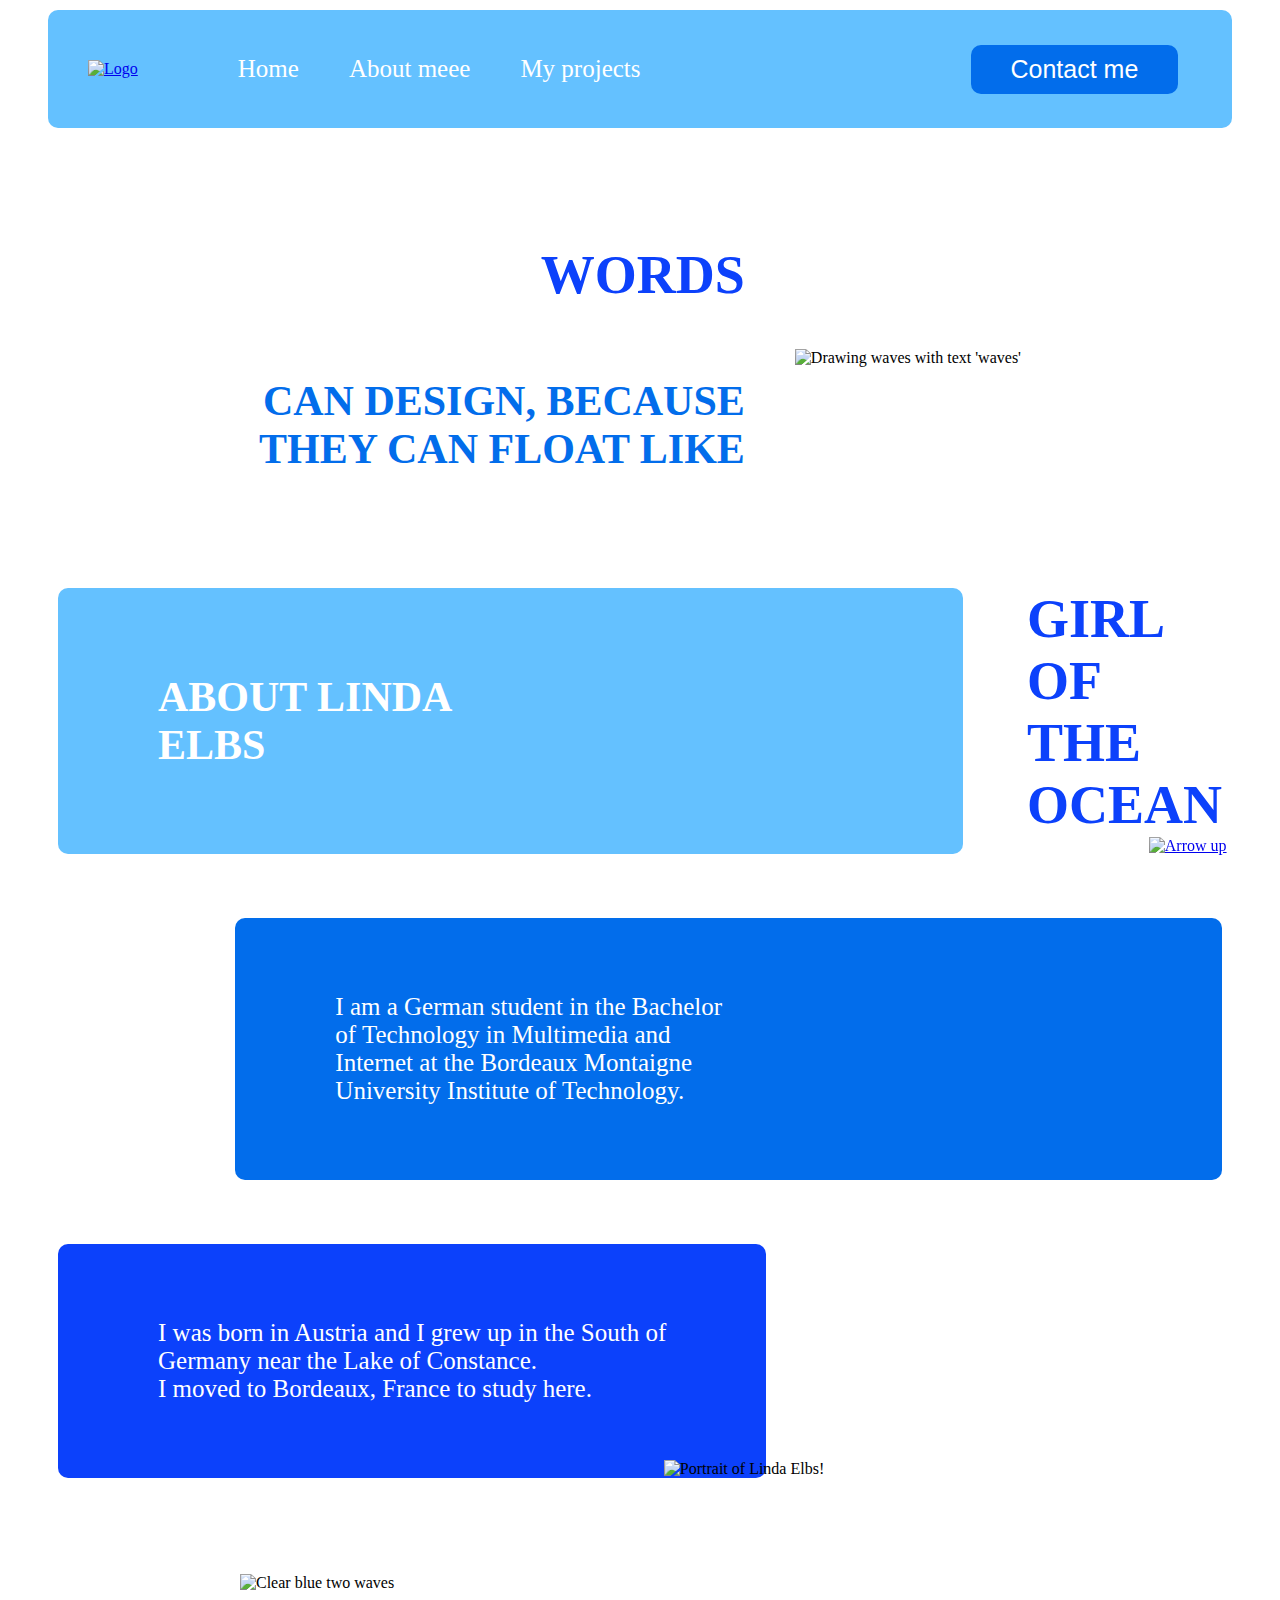
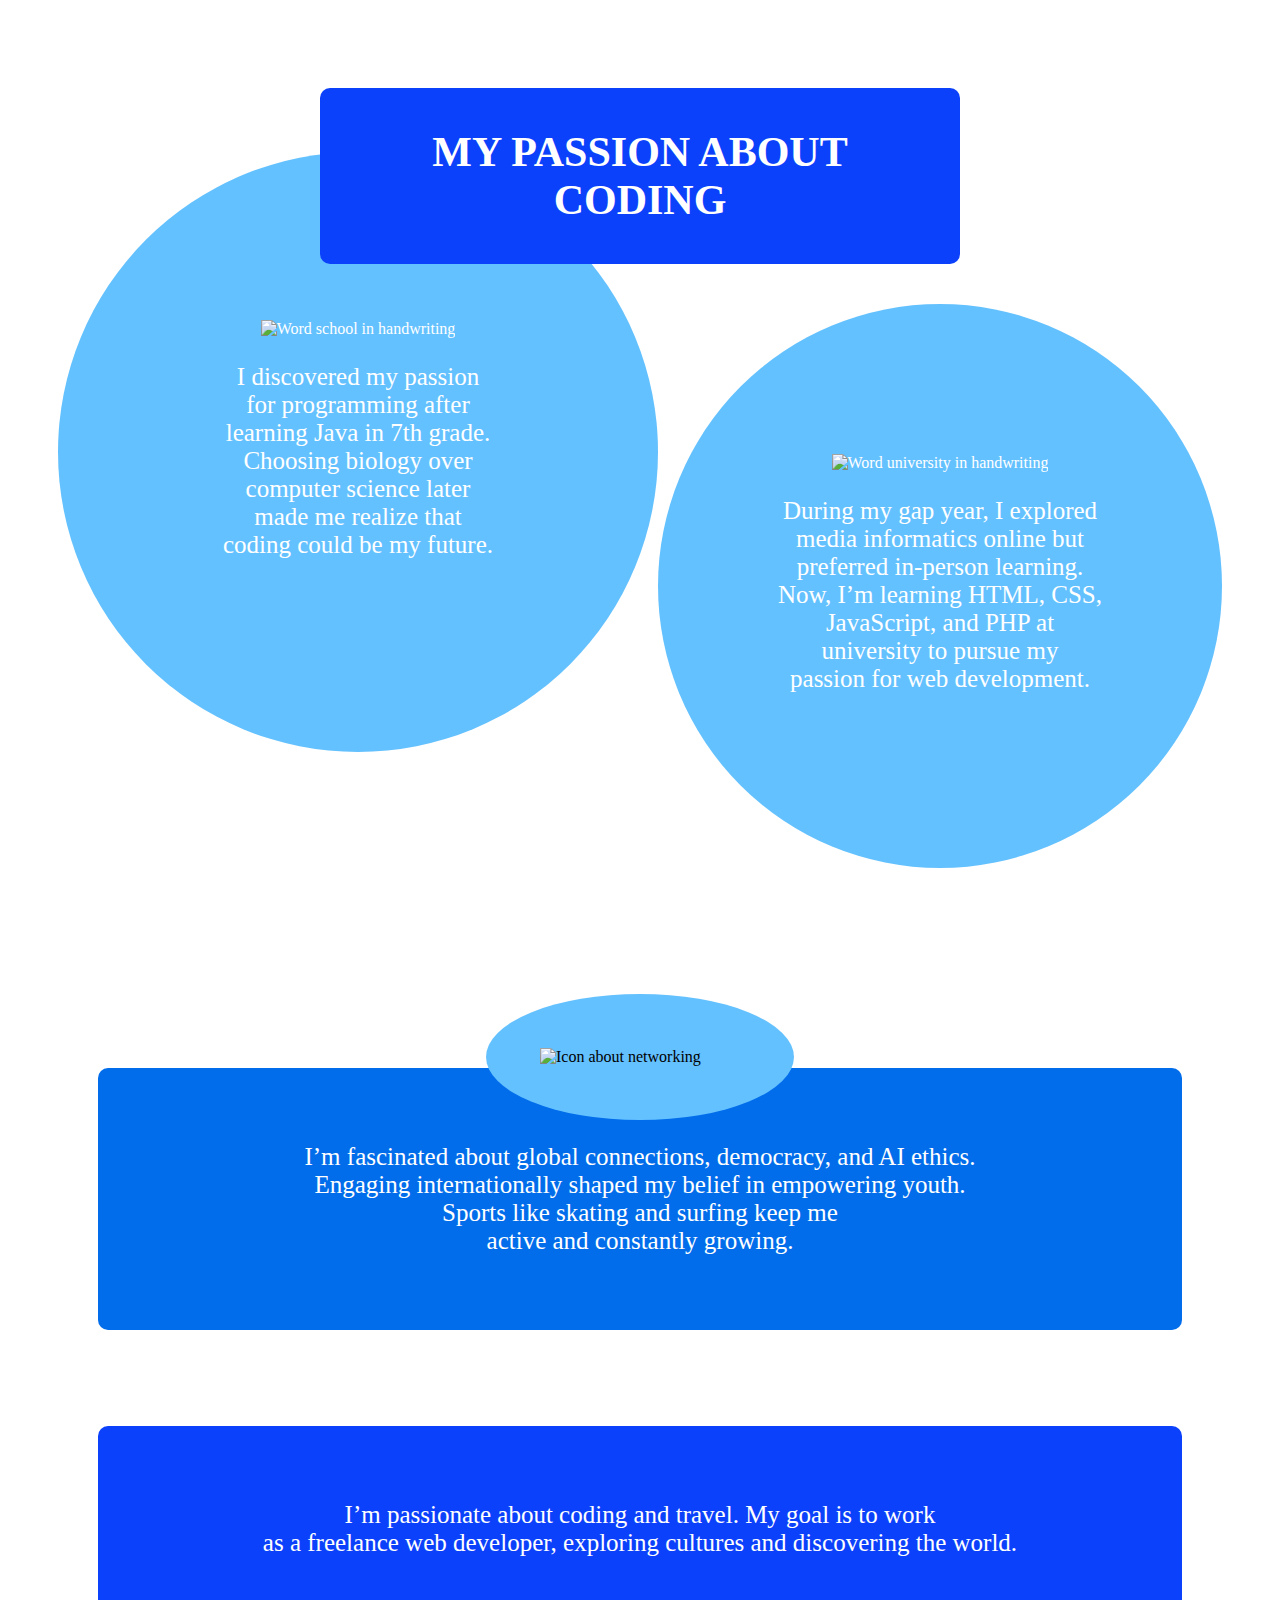
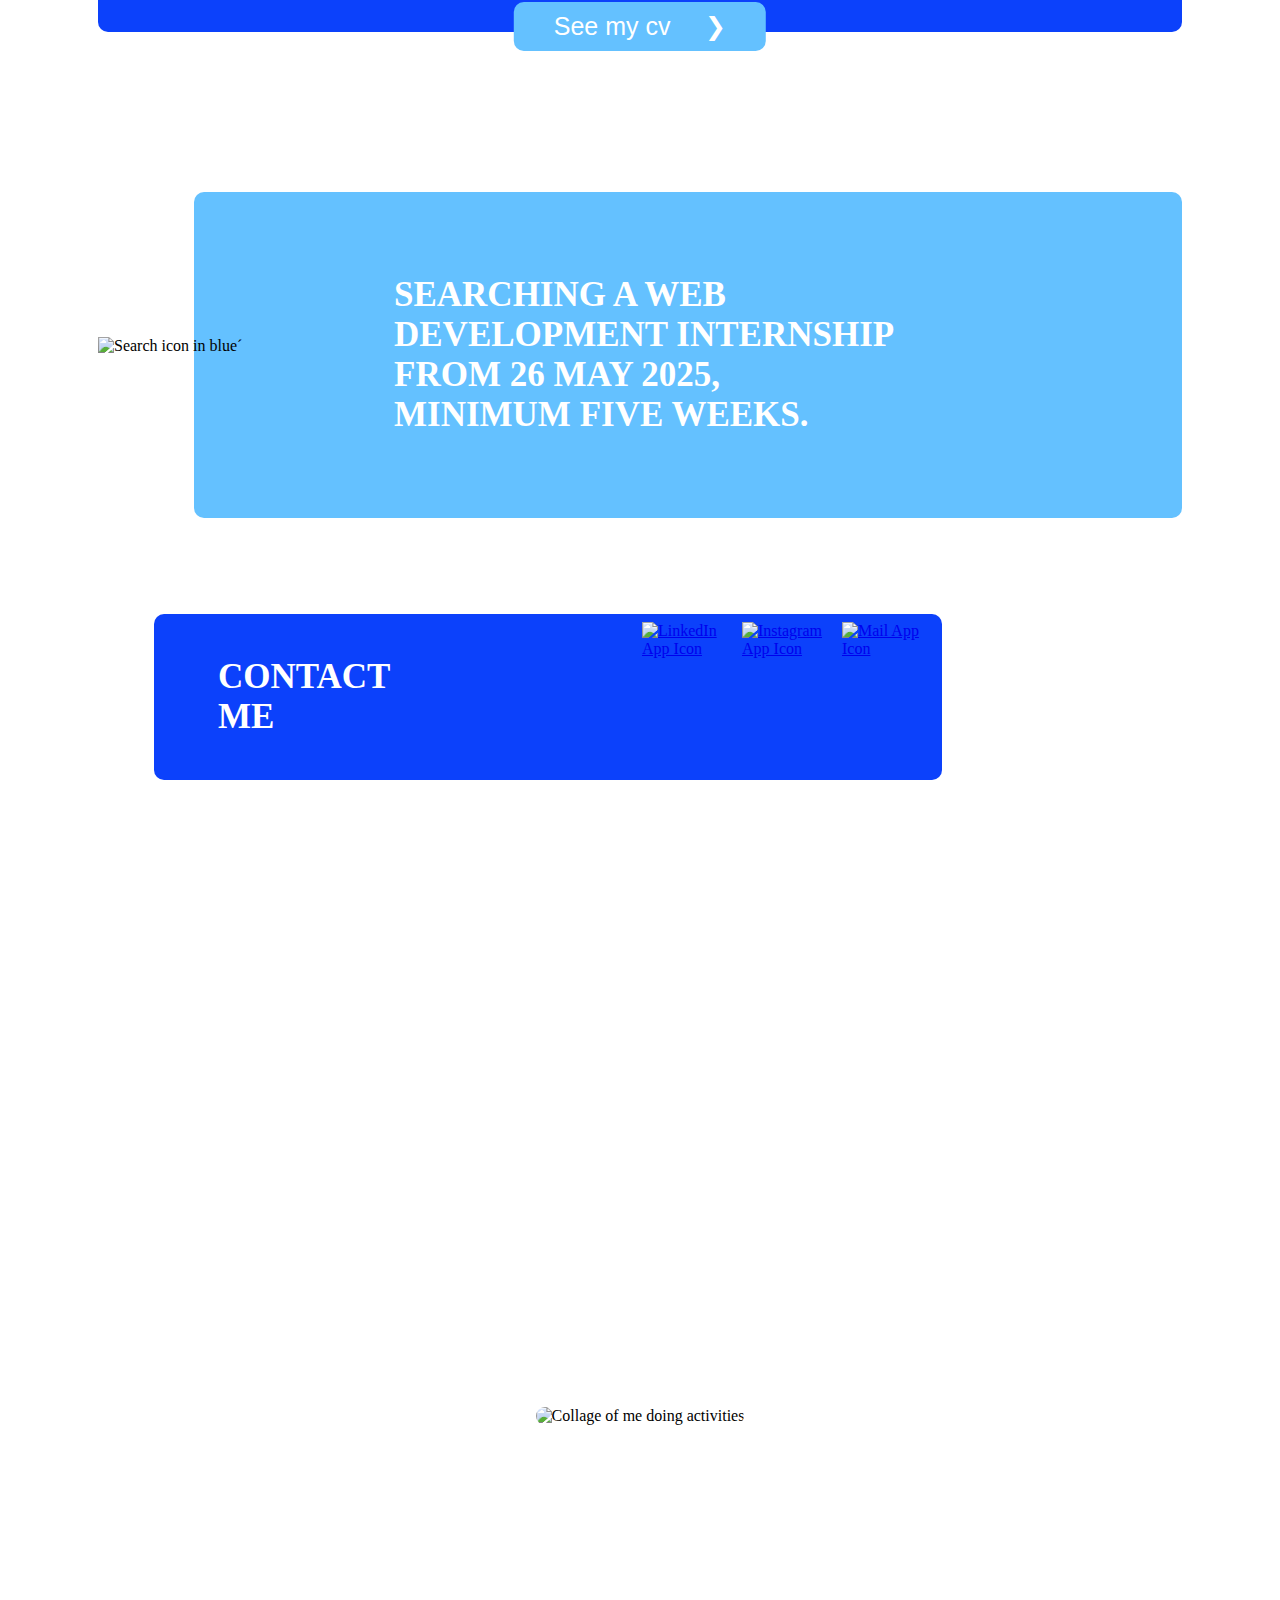
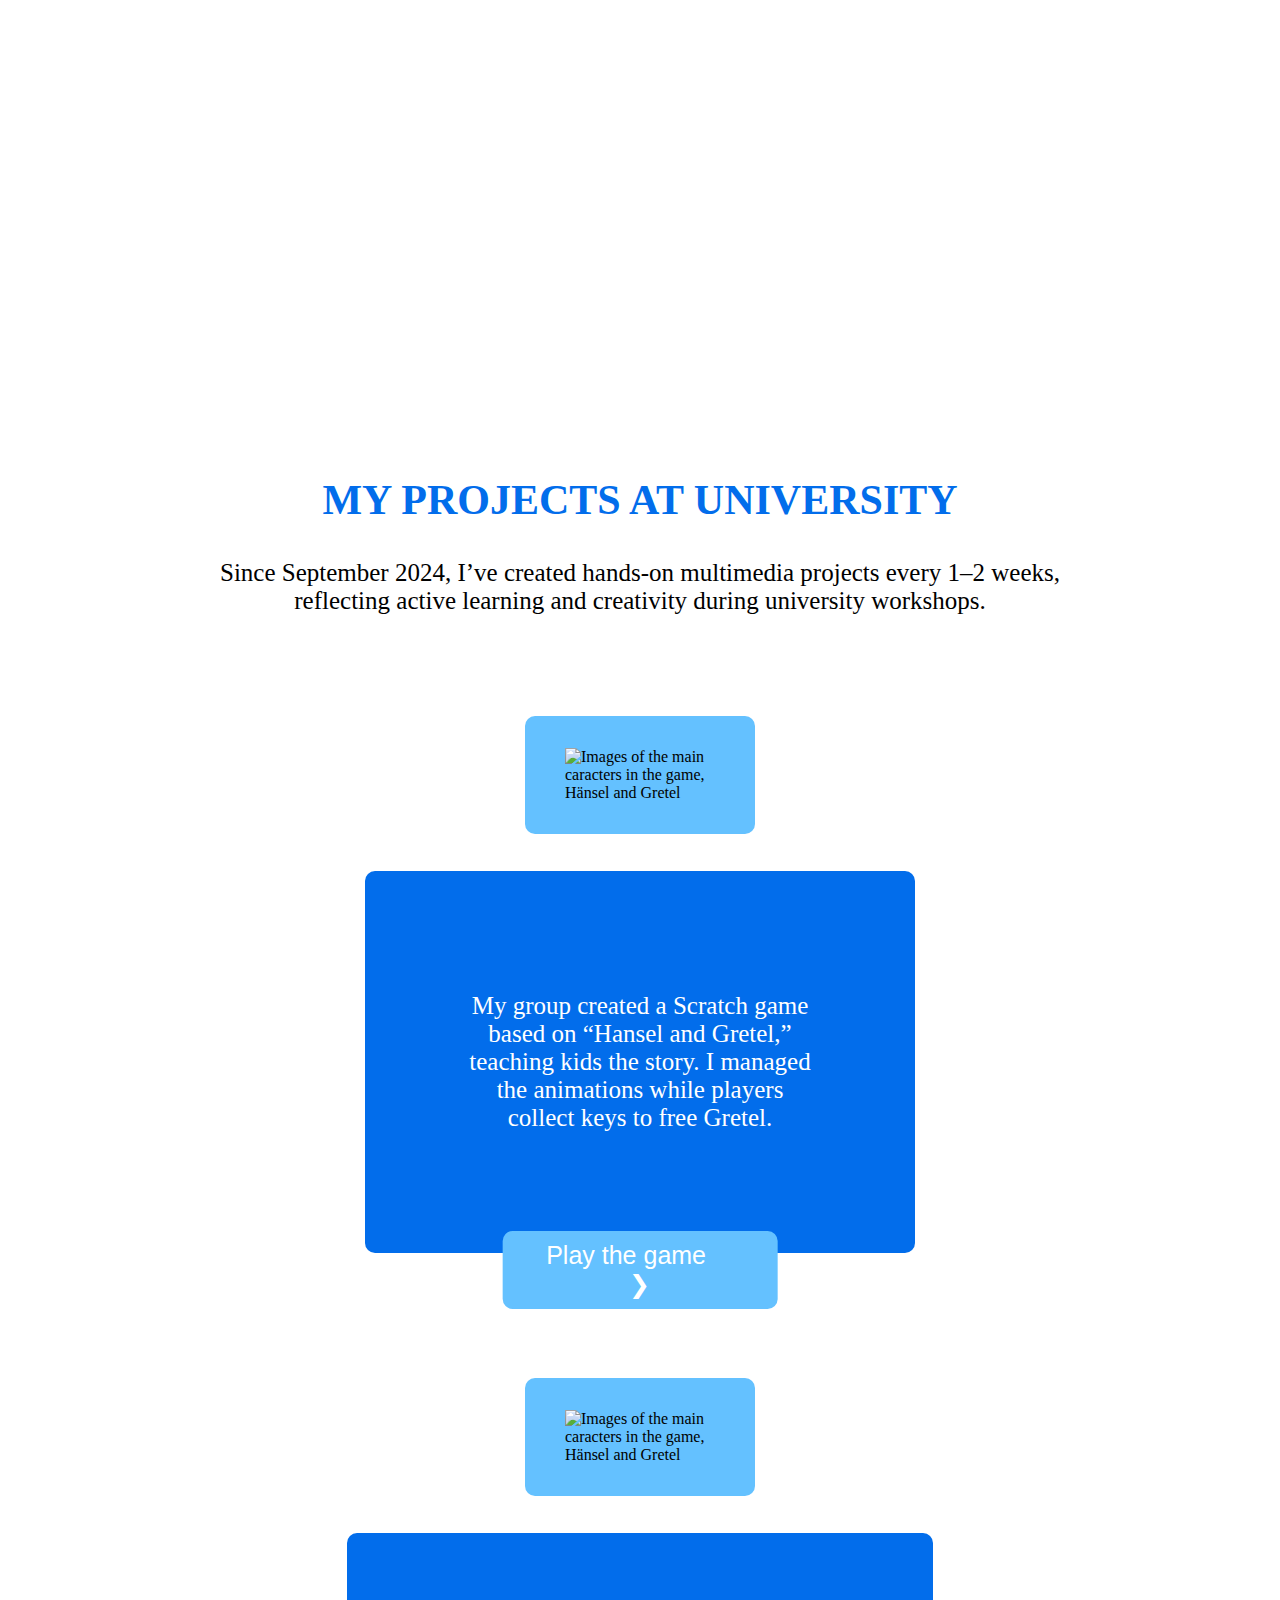
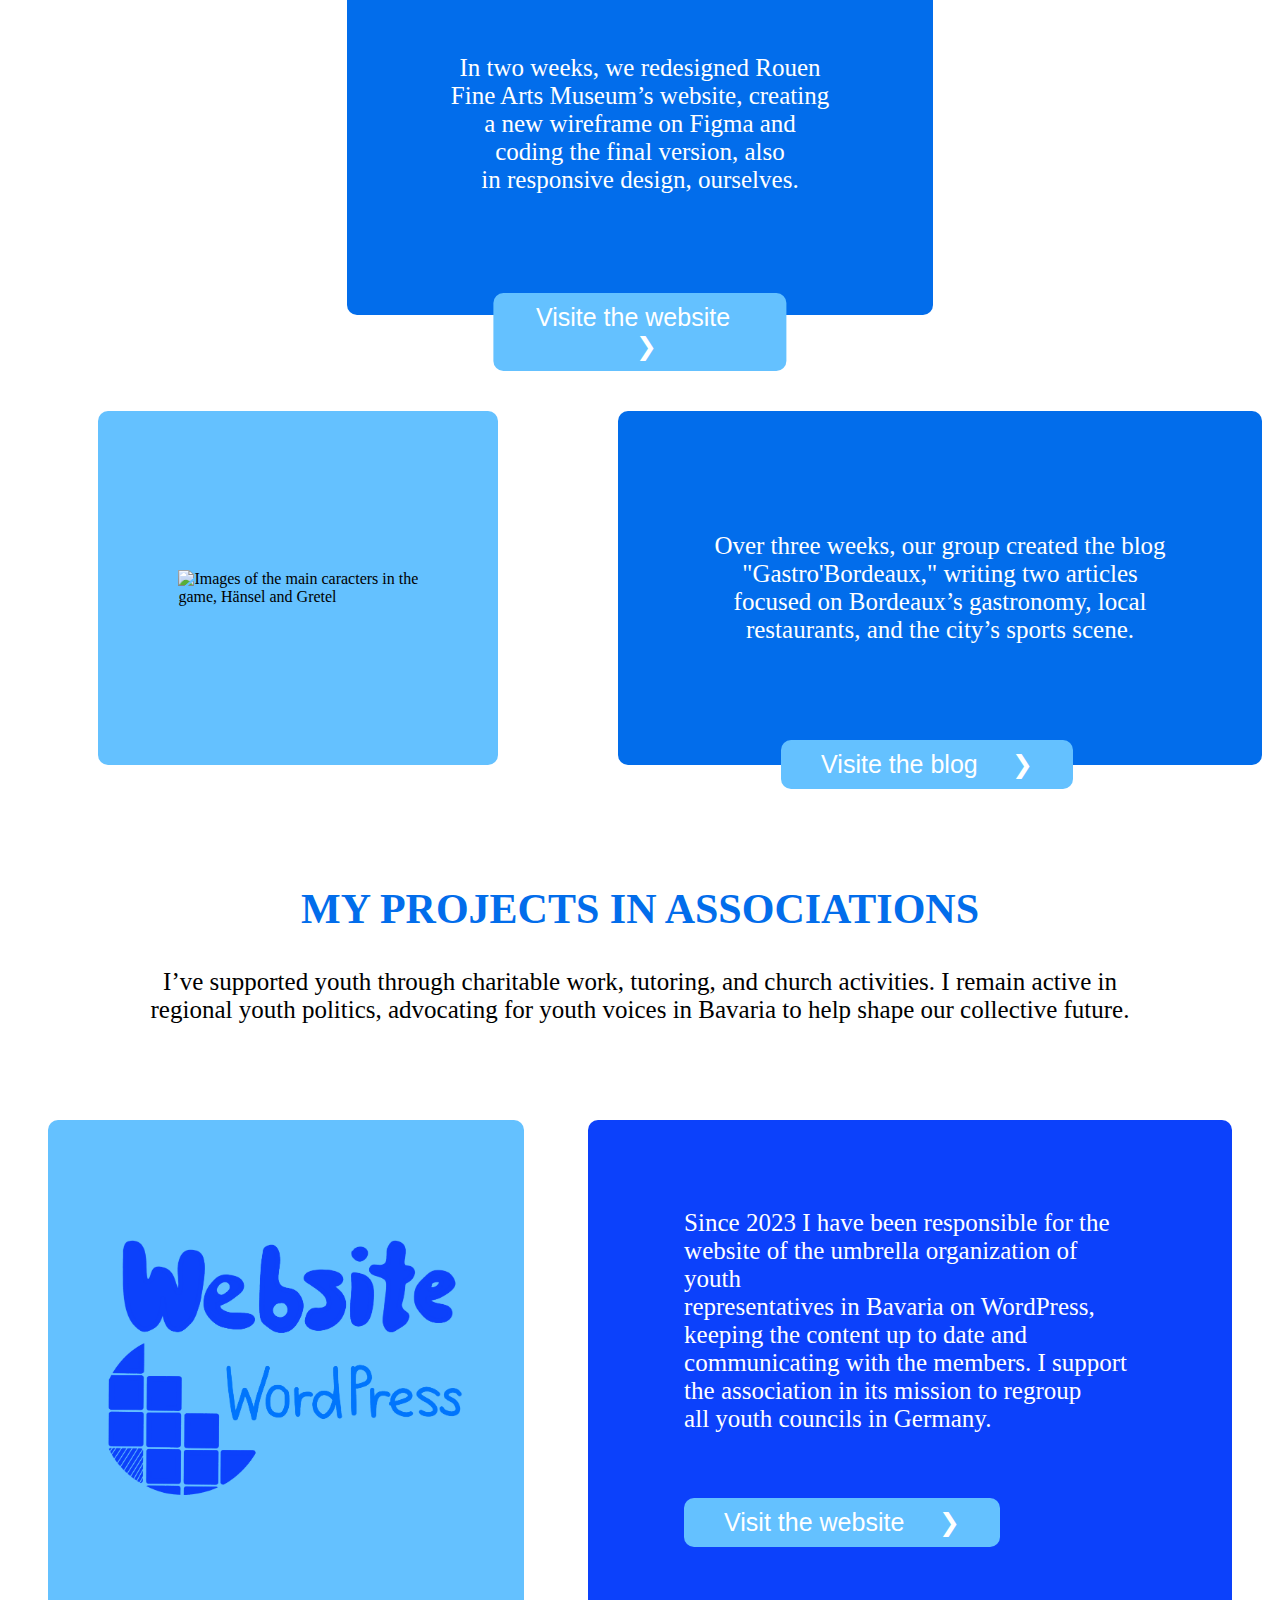
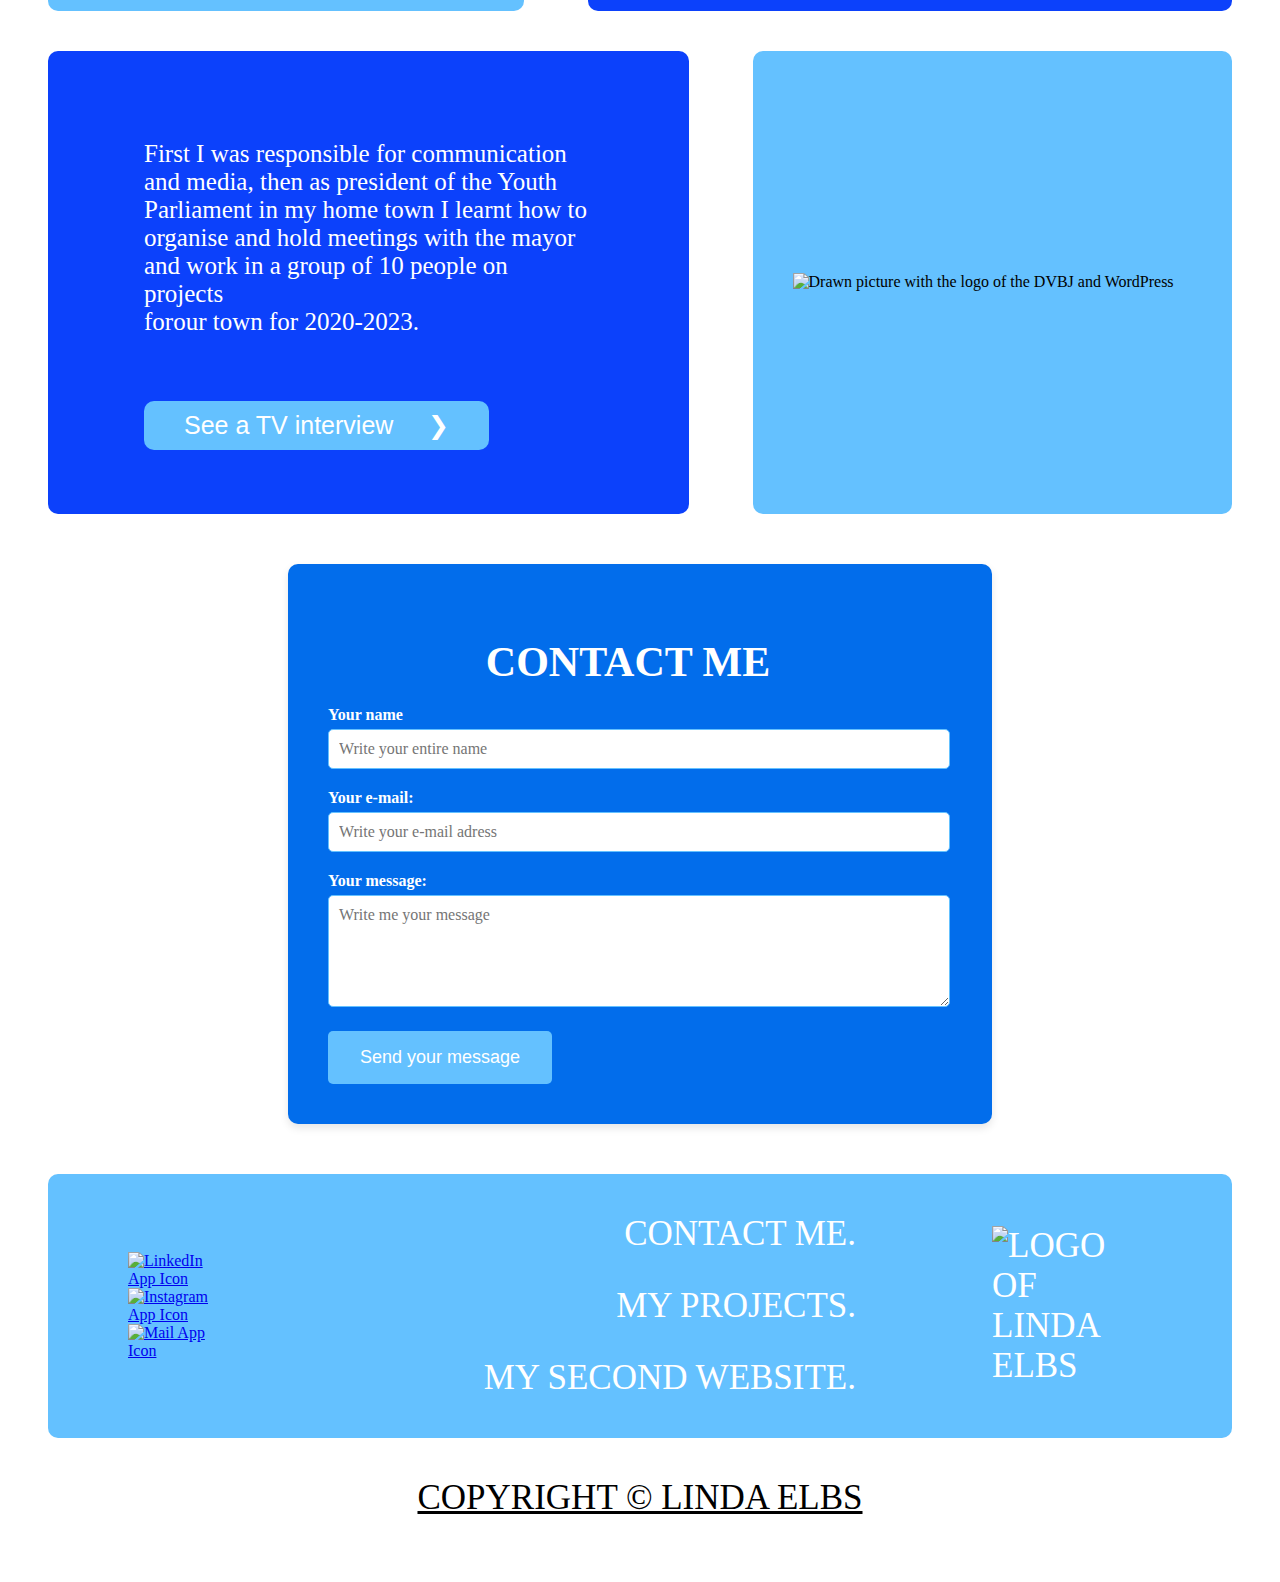
==== commit d7229afd: "eeee" ====
--- a/index.html
+++ b/index.html
@@ -45,7 +45,7 @@
                 </li>
 
                 <li>
-                    <a class="header-list-item" href="/Users/lindaelbs/Documents/lindaelbs-portfolio/index.html#about-linda">About me</a>
+                    <a class="header-list-item" href="/Users/lindaelbs/Documents/lindaelbs-portfolio/index.html#about-linda">About meee</a>
                 </li>
 
                 <li>
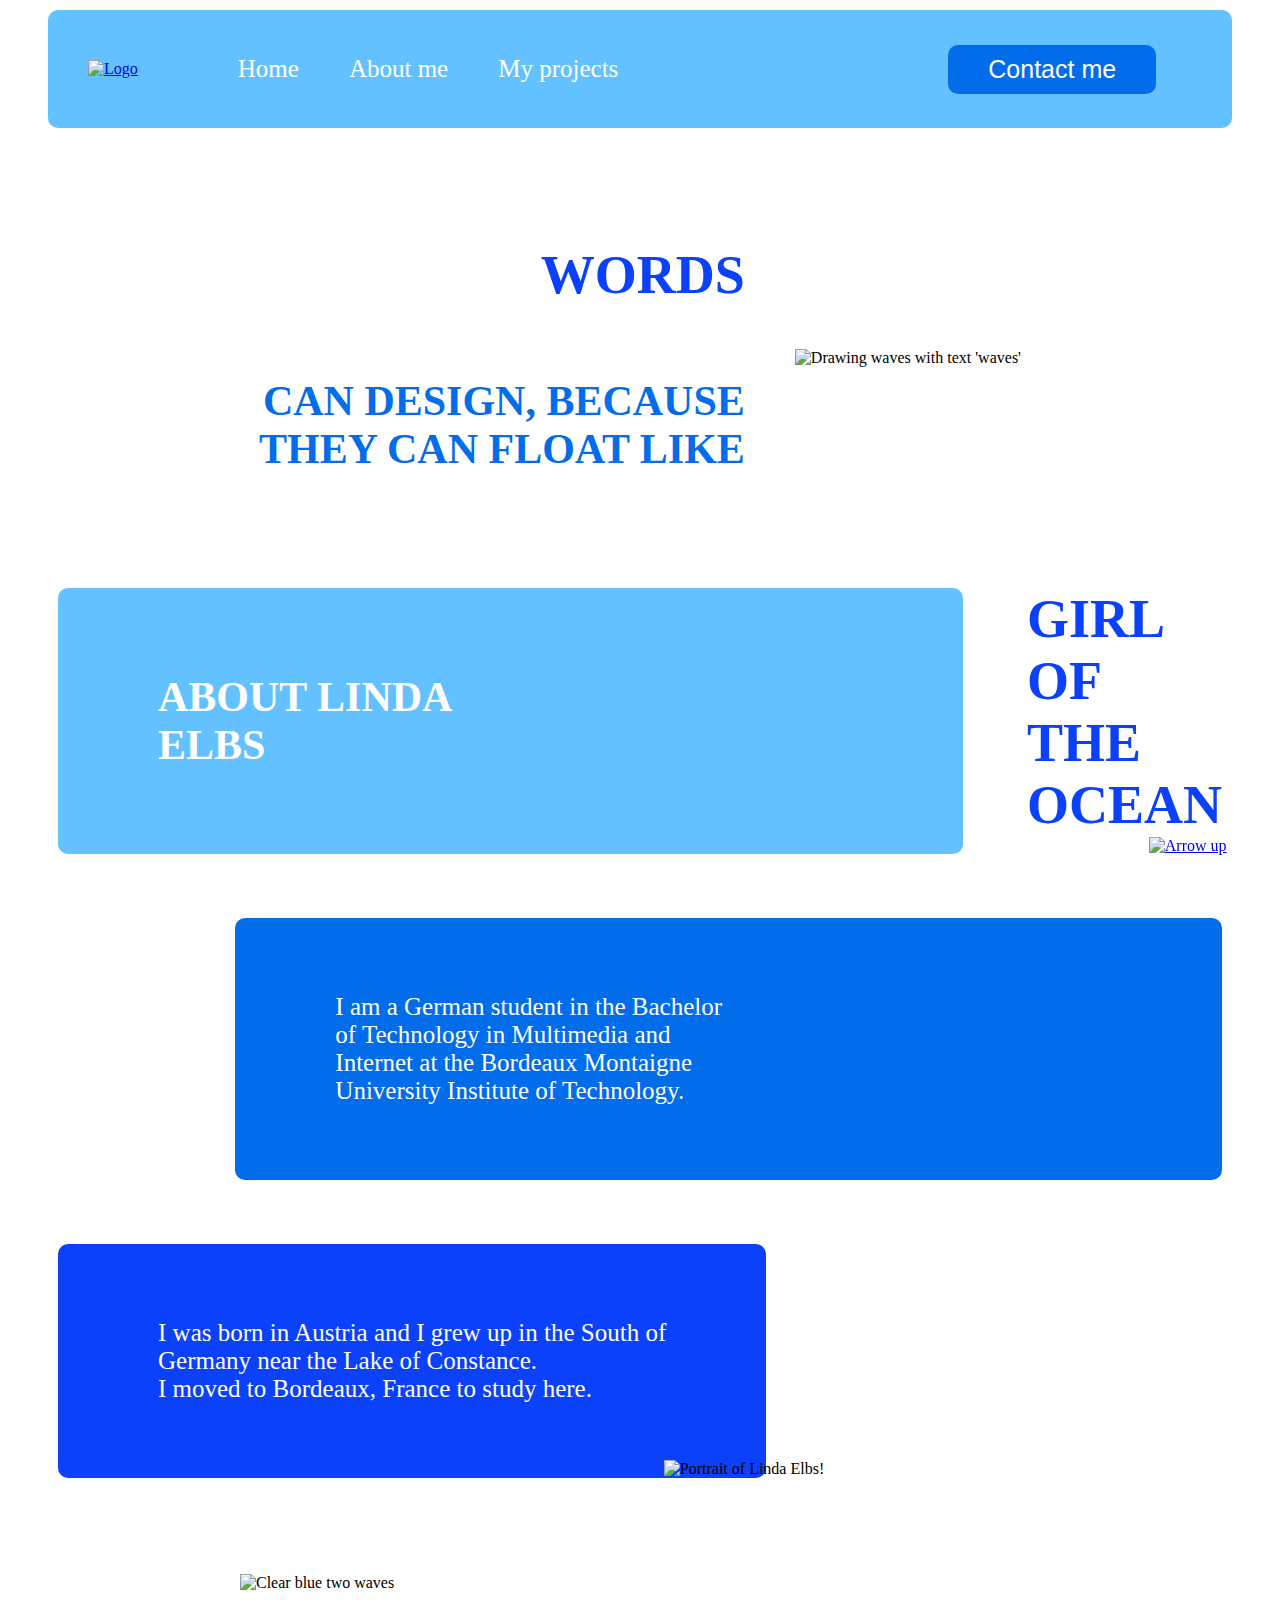
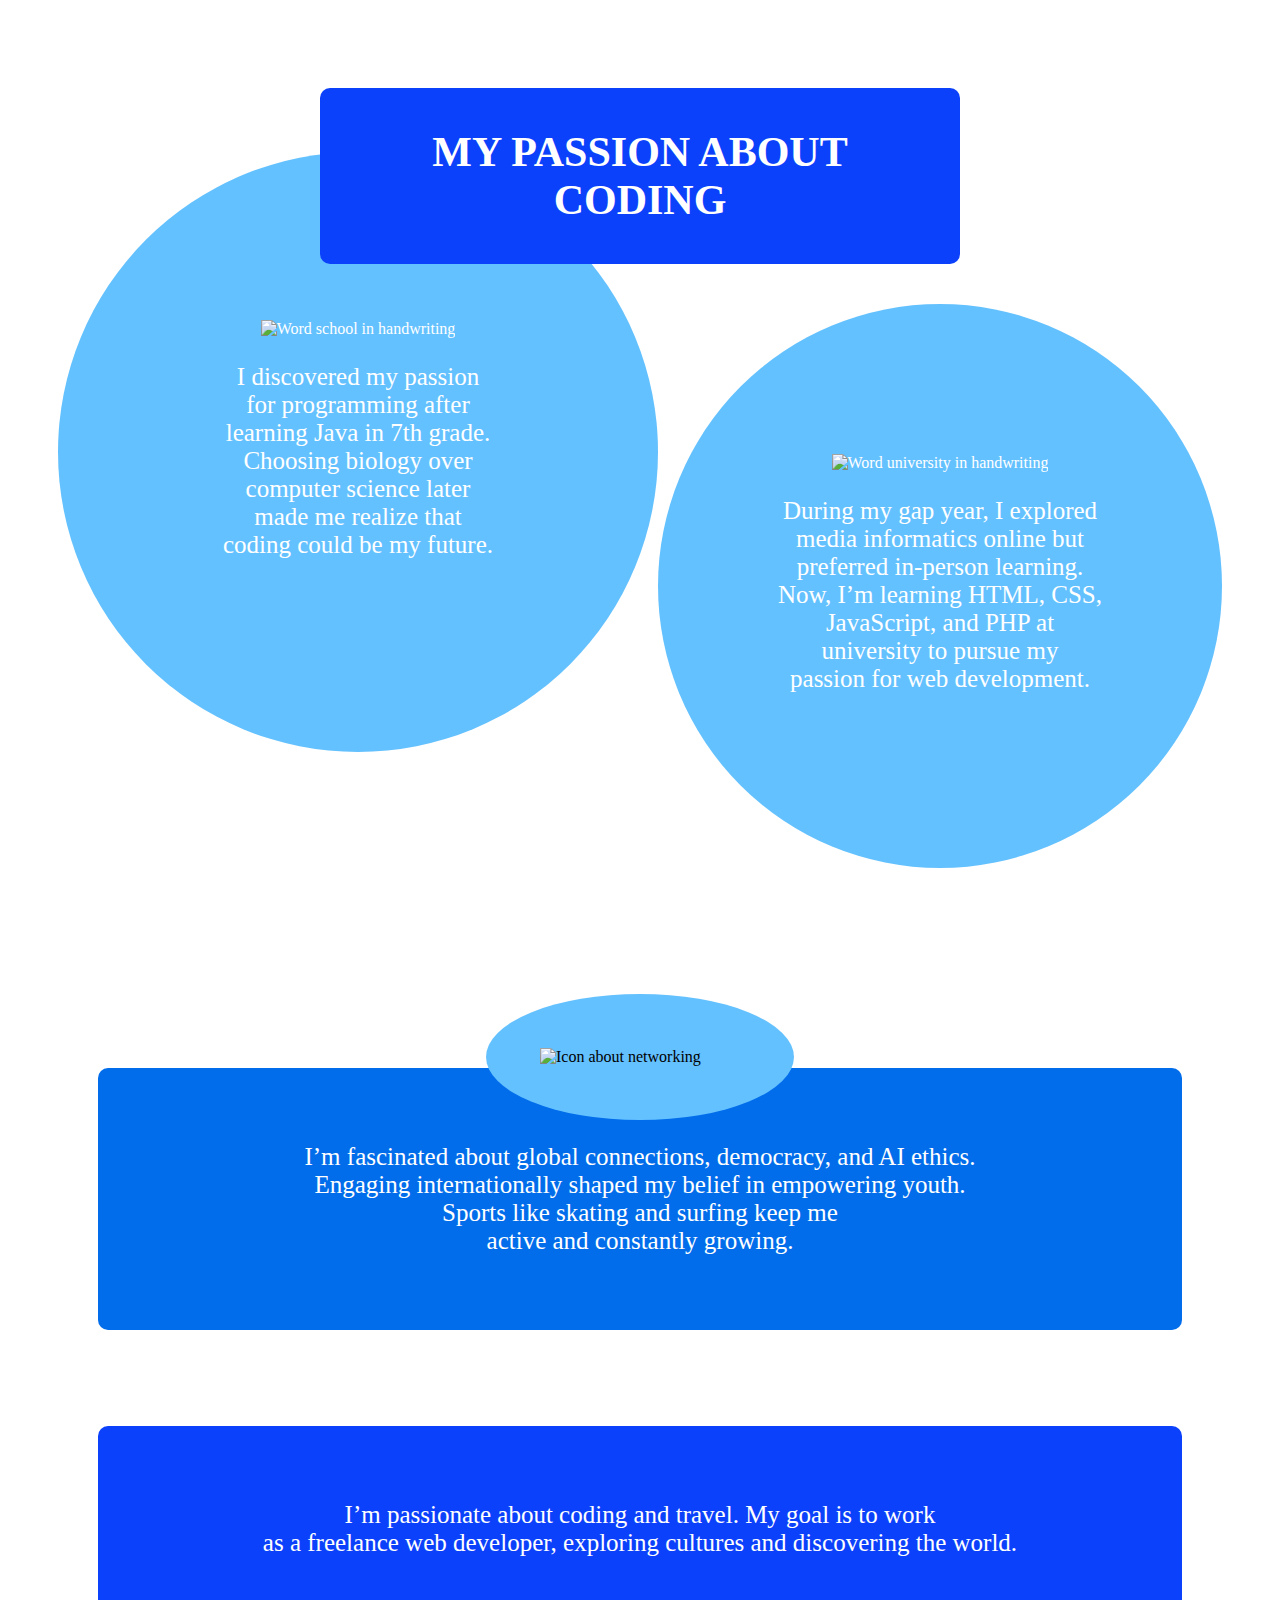
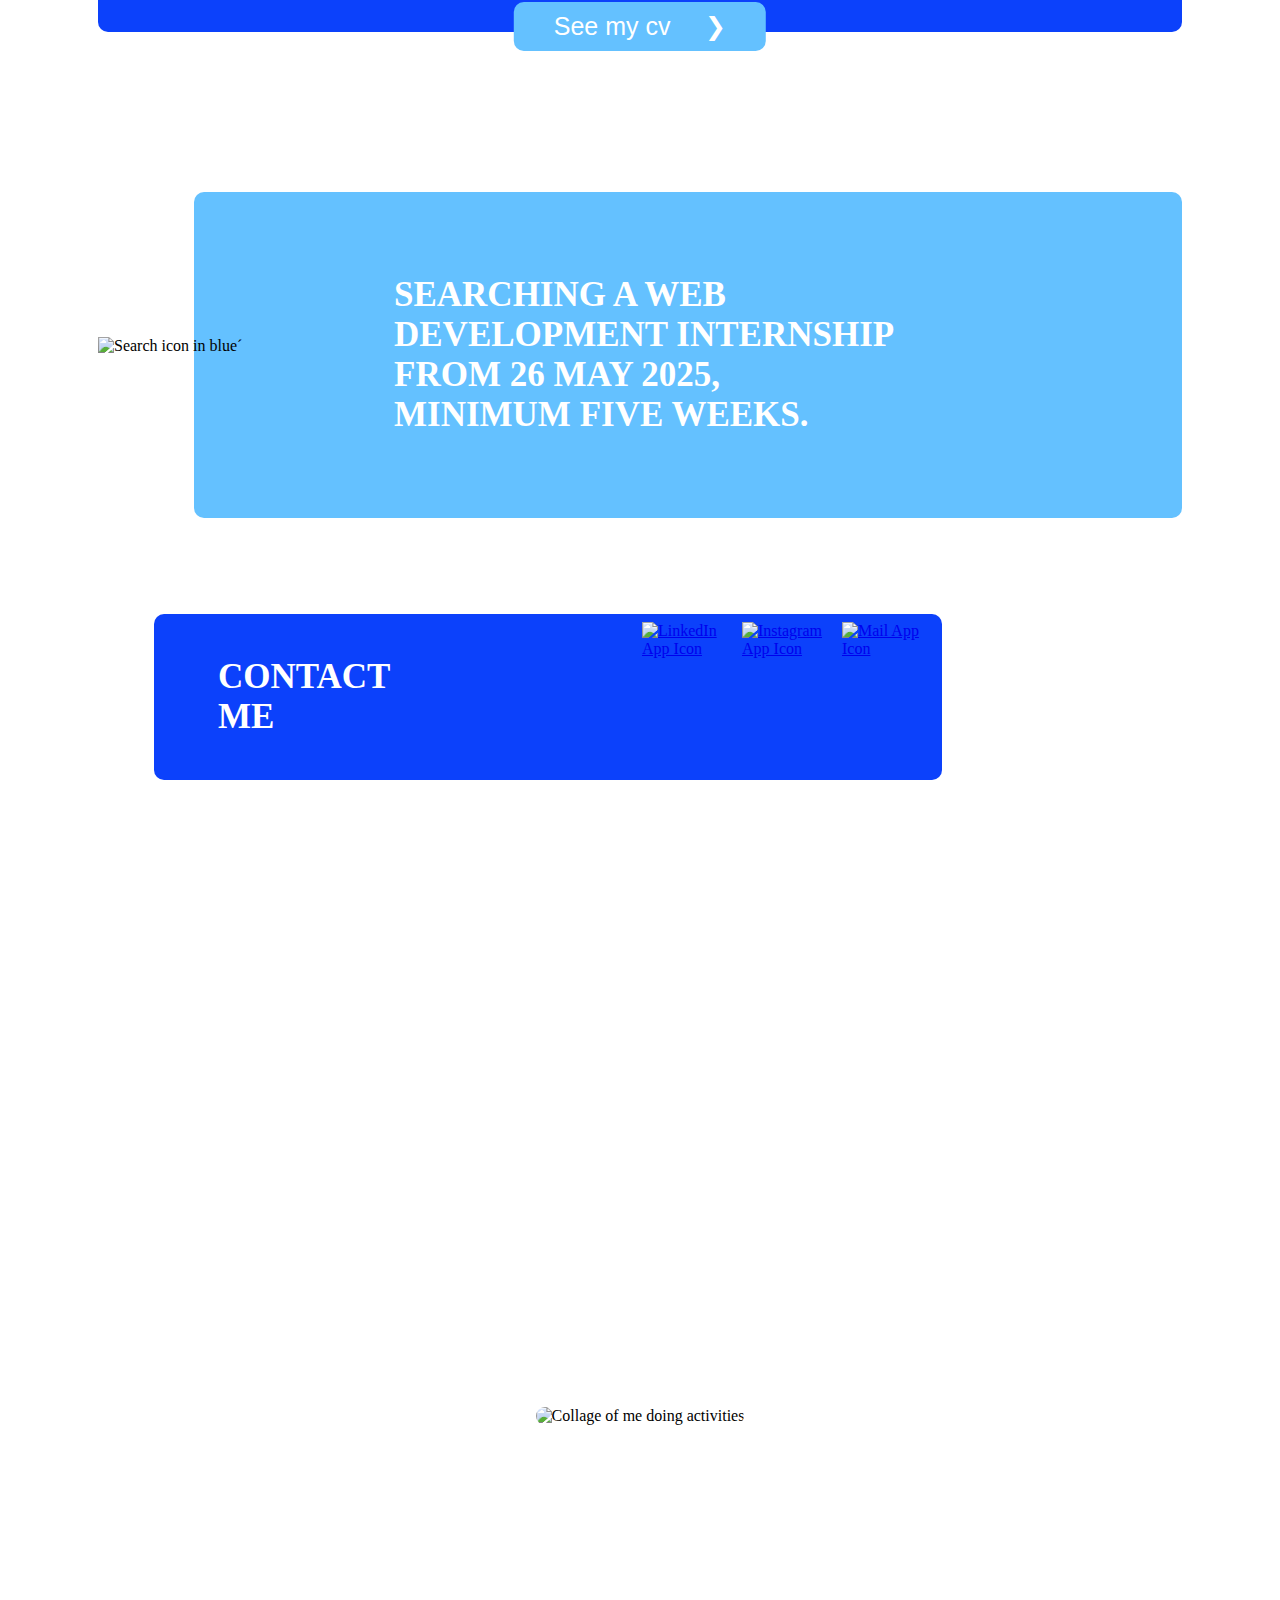
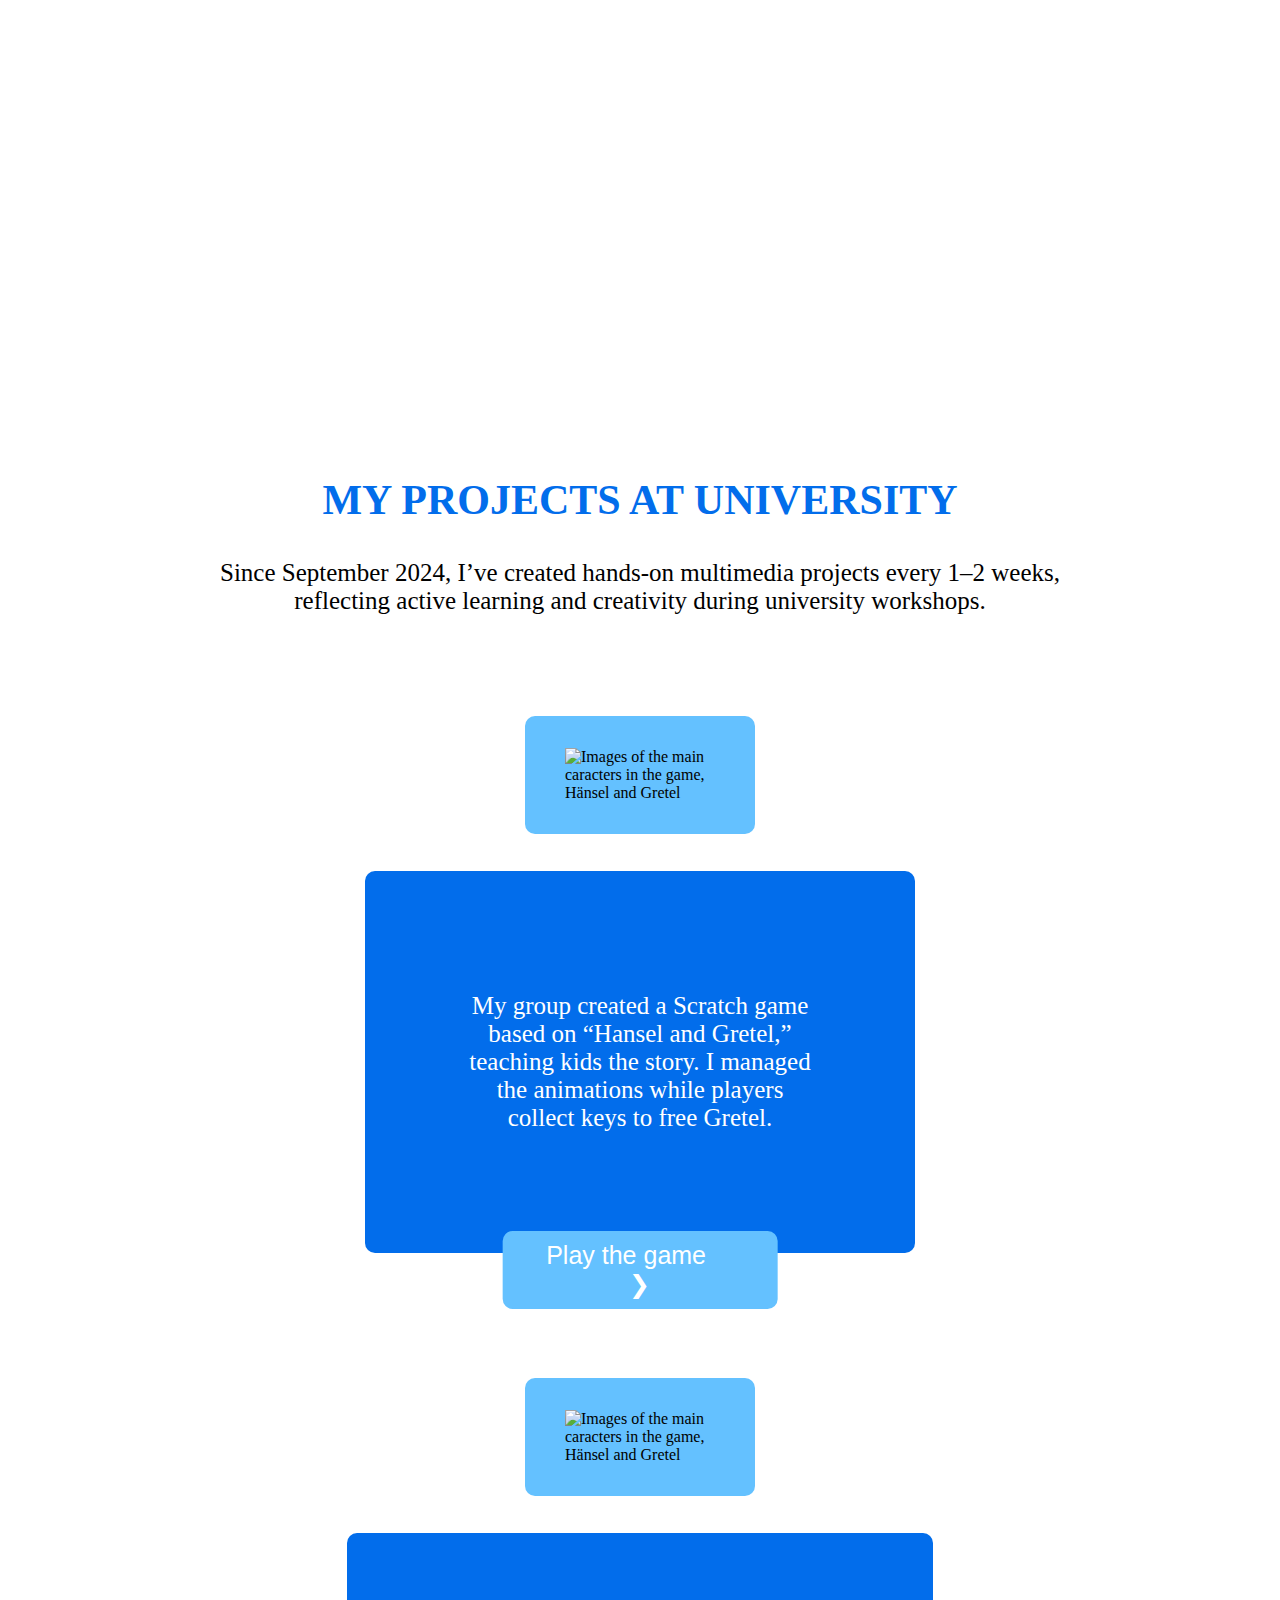
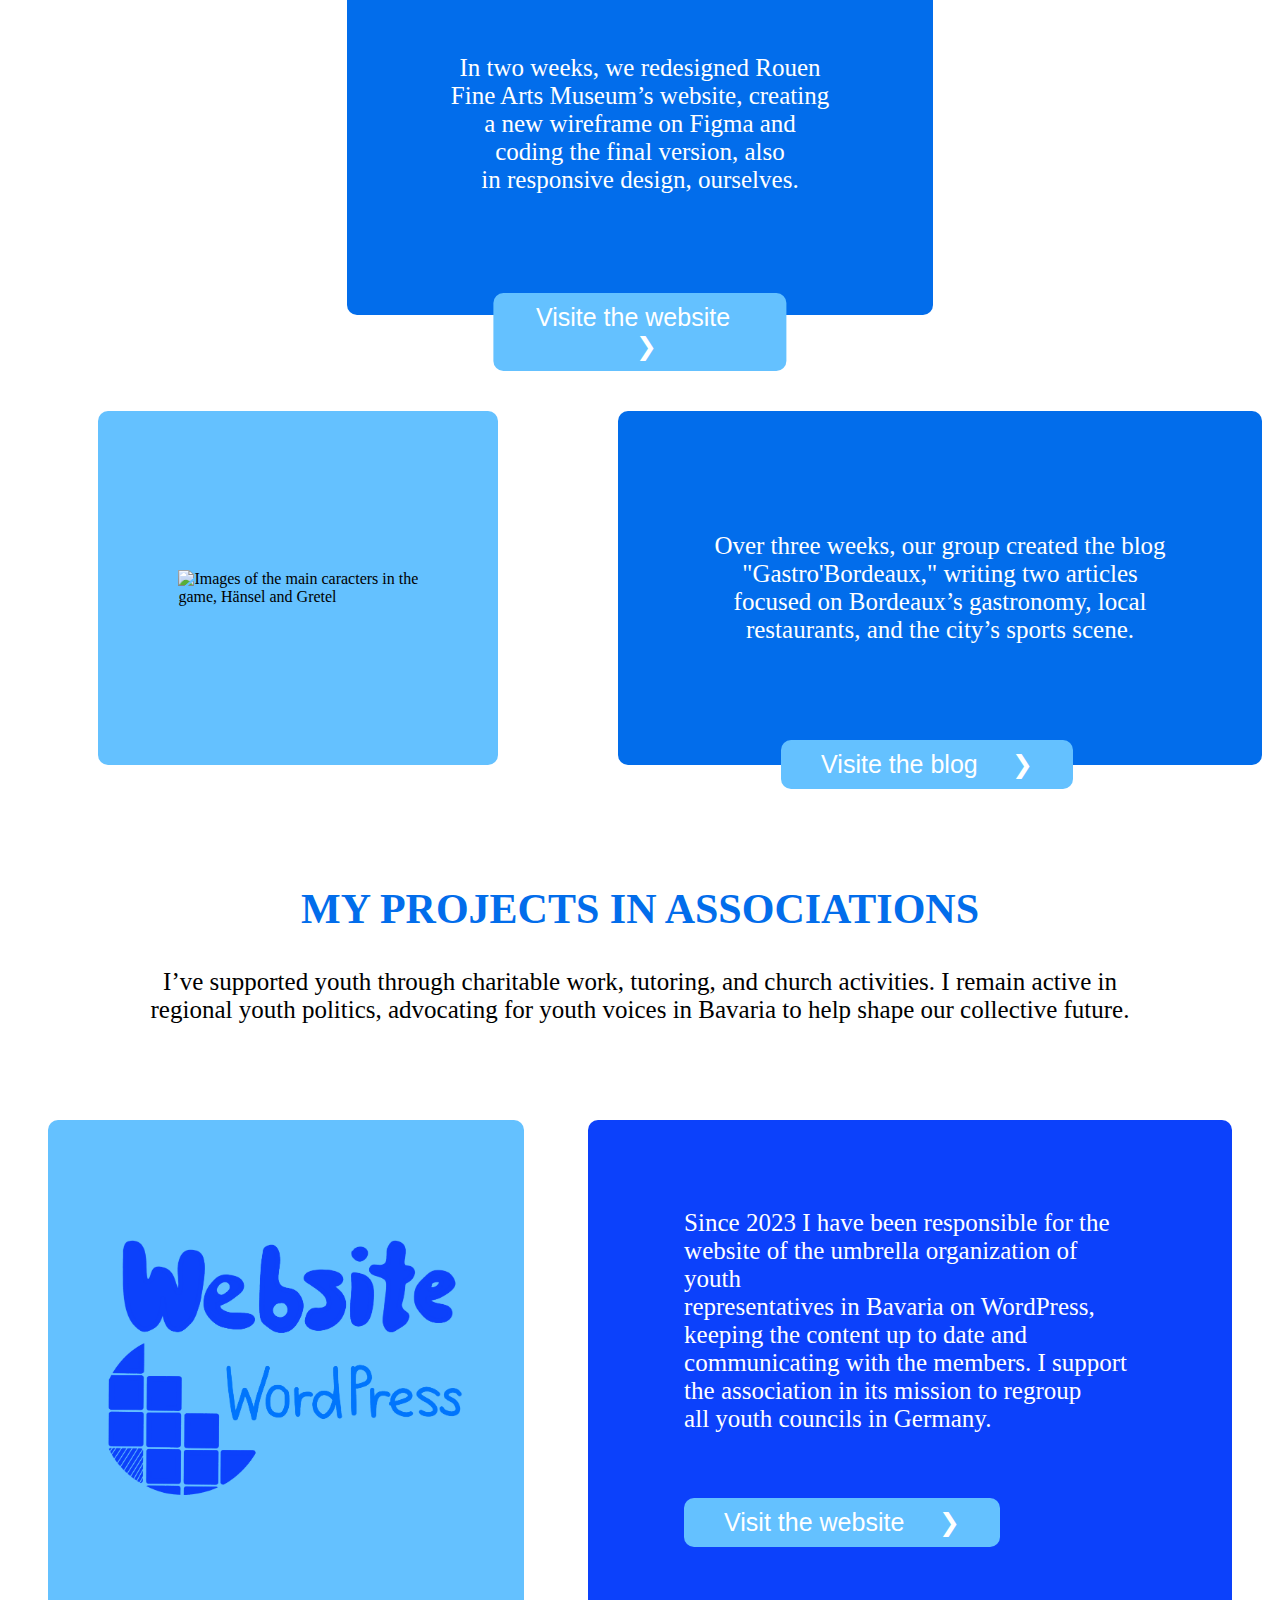
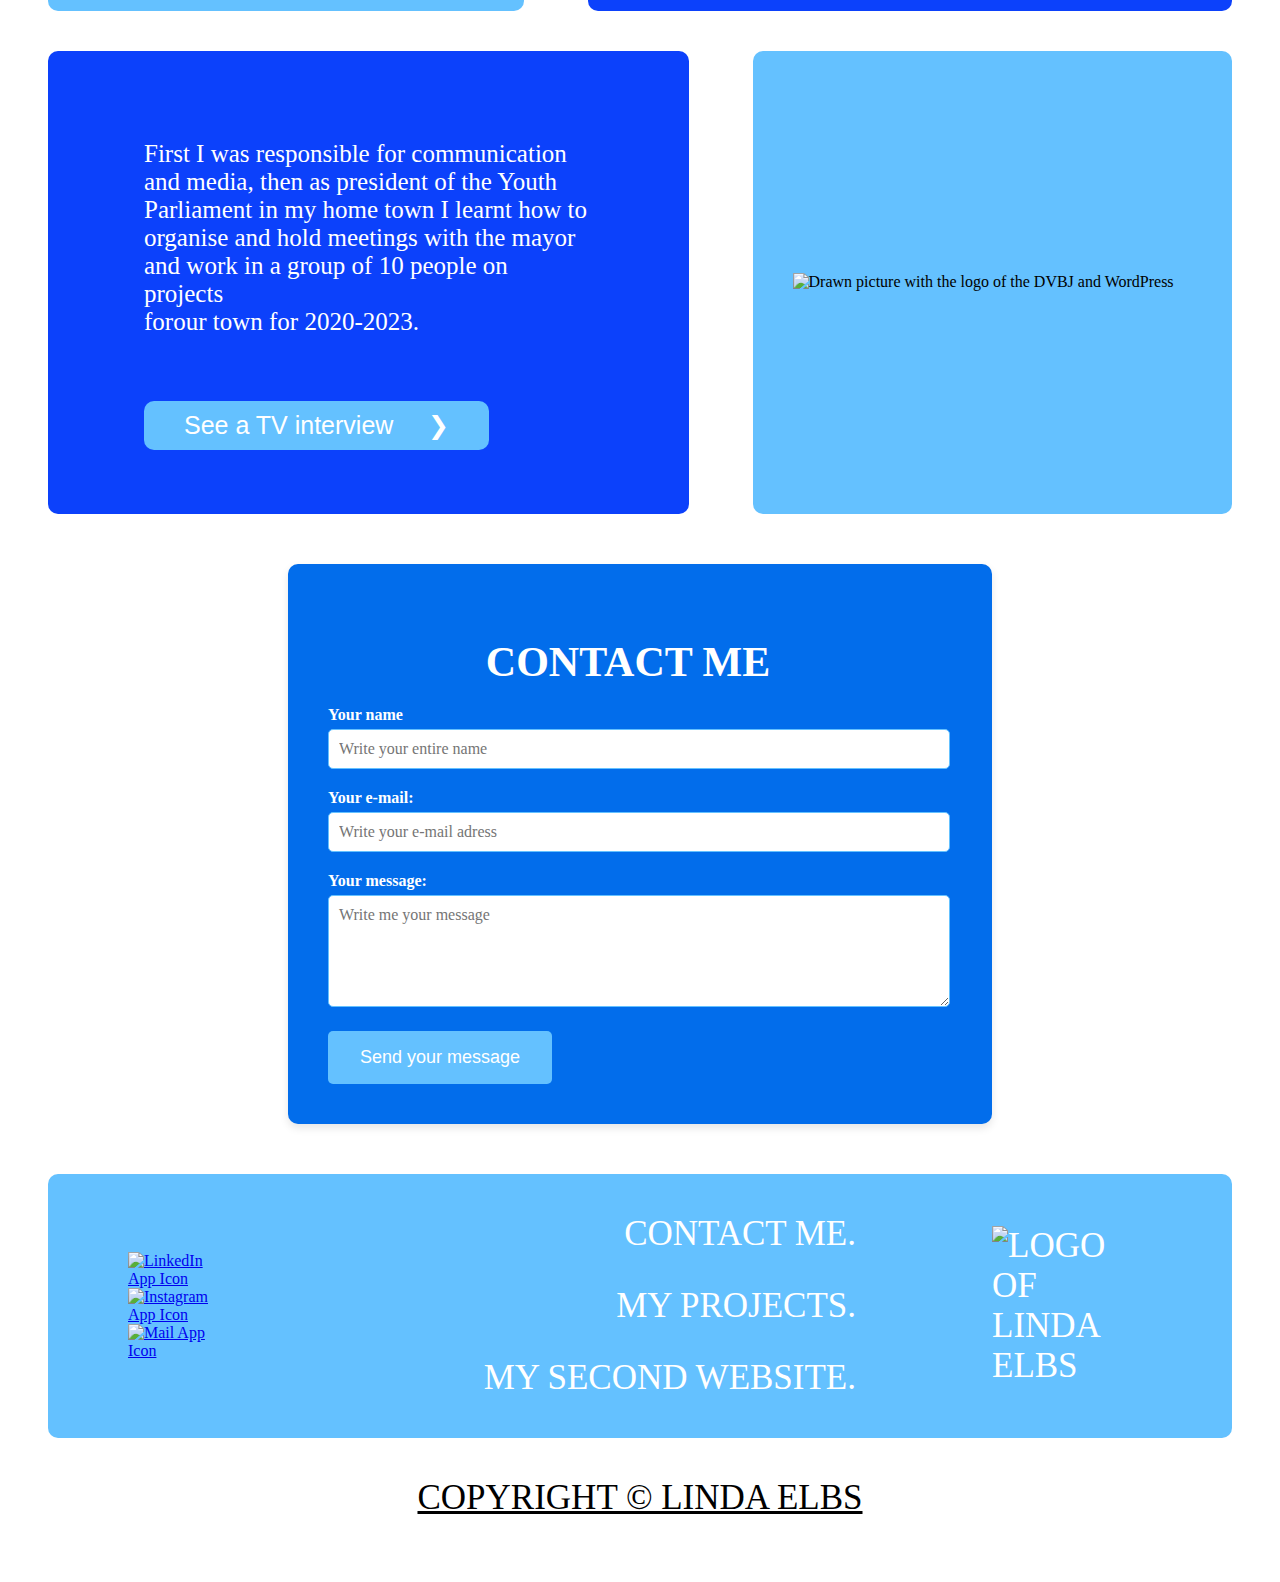
==== commit d46c3dd5: "Reset" ====
--- a/index.html
+++ b/index.html
@@ -45,7 +45,7 @@
                 </li>
 
                 <li>
-                    <a class="header-list-item" href="/Users/lindaelbs/Documents/lindaelbs-portfolio/index.html#about-linda">About meee</a>
+                    <a class="header-list-item" href="/Users/lindaelbs/Documents/lindaelbs-portfolio/index.html#about-linda">About me</a>
                 </li>
 
                 <li>
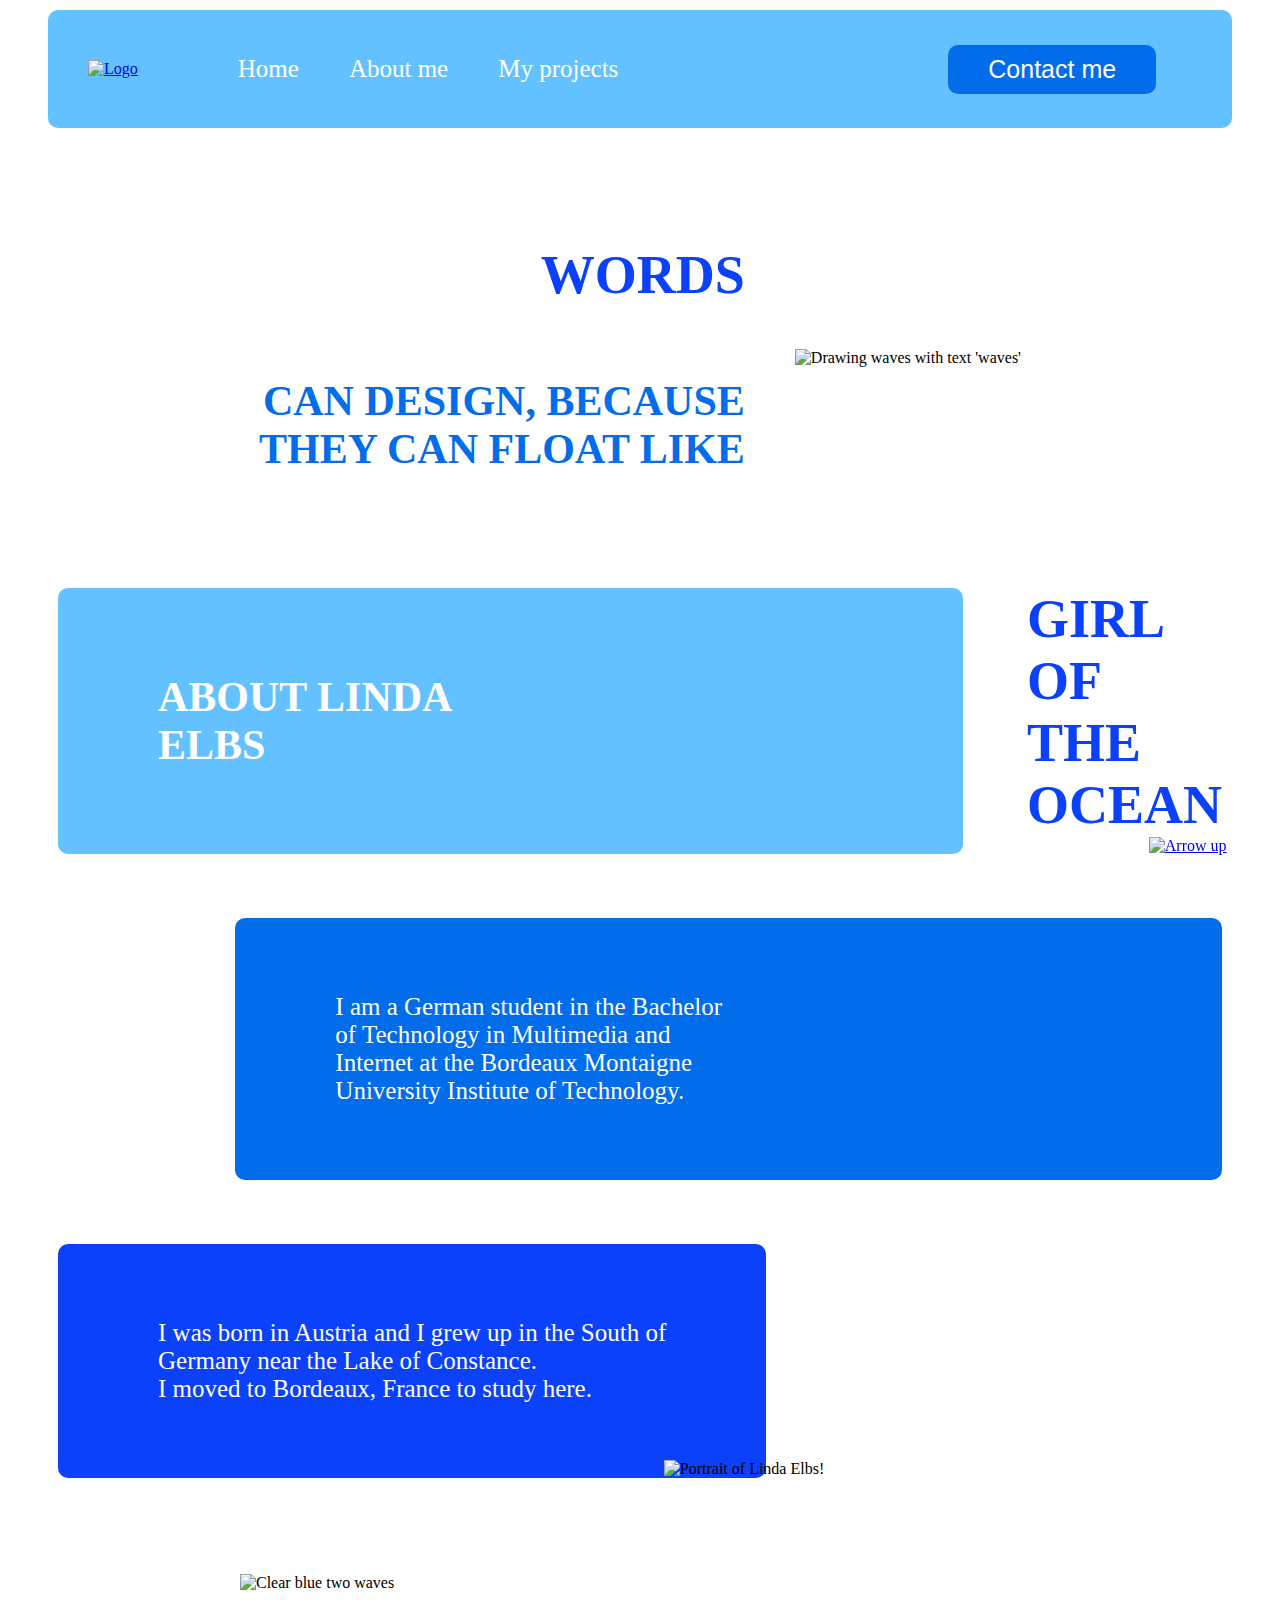
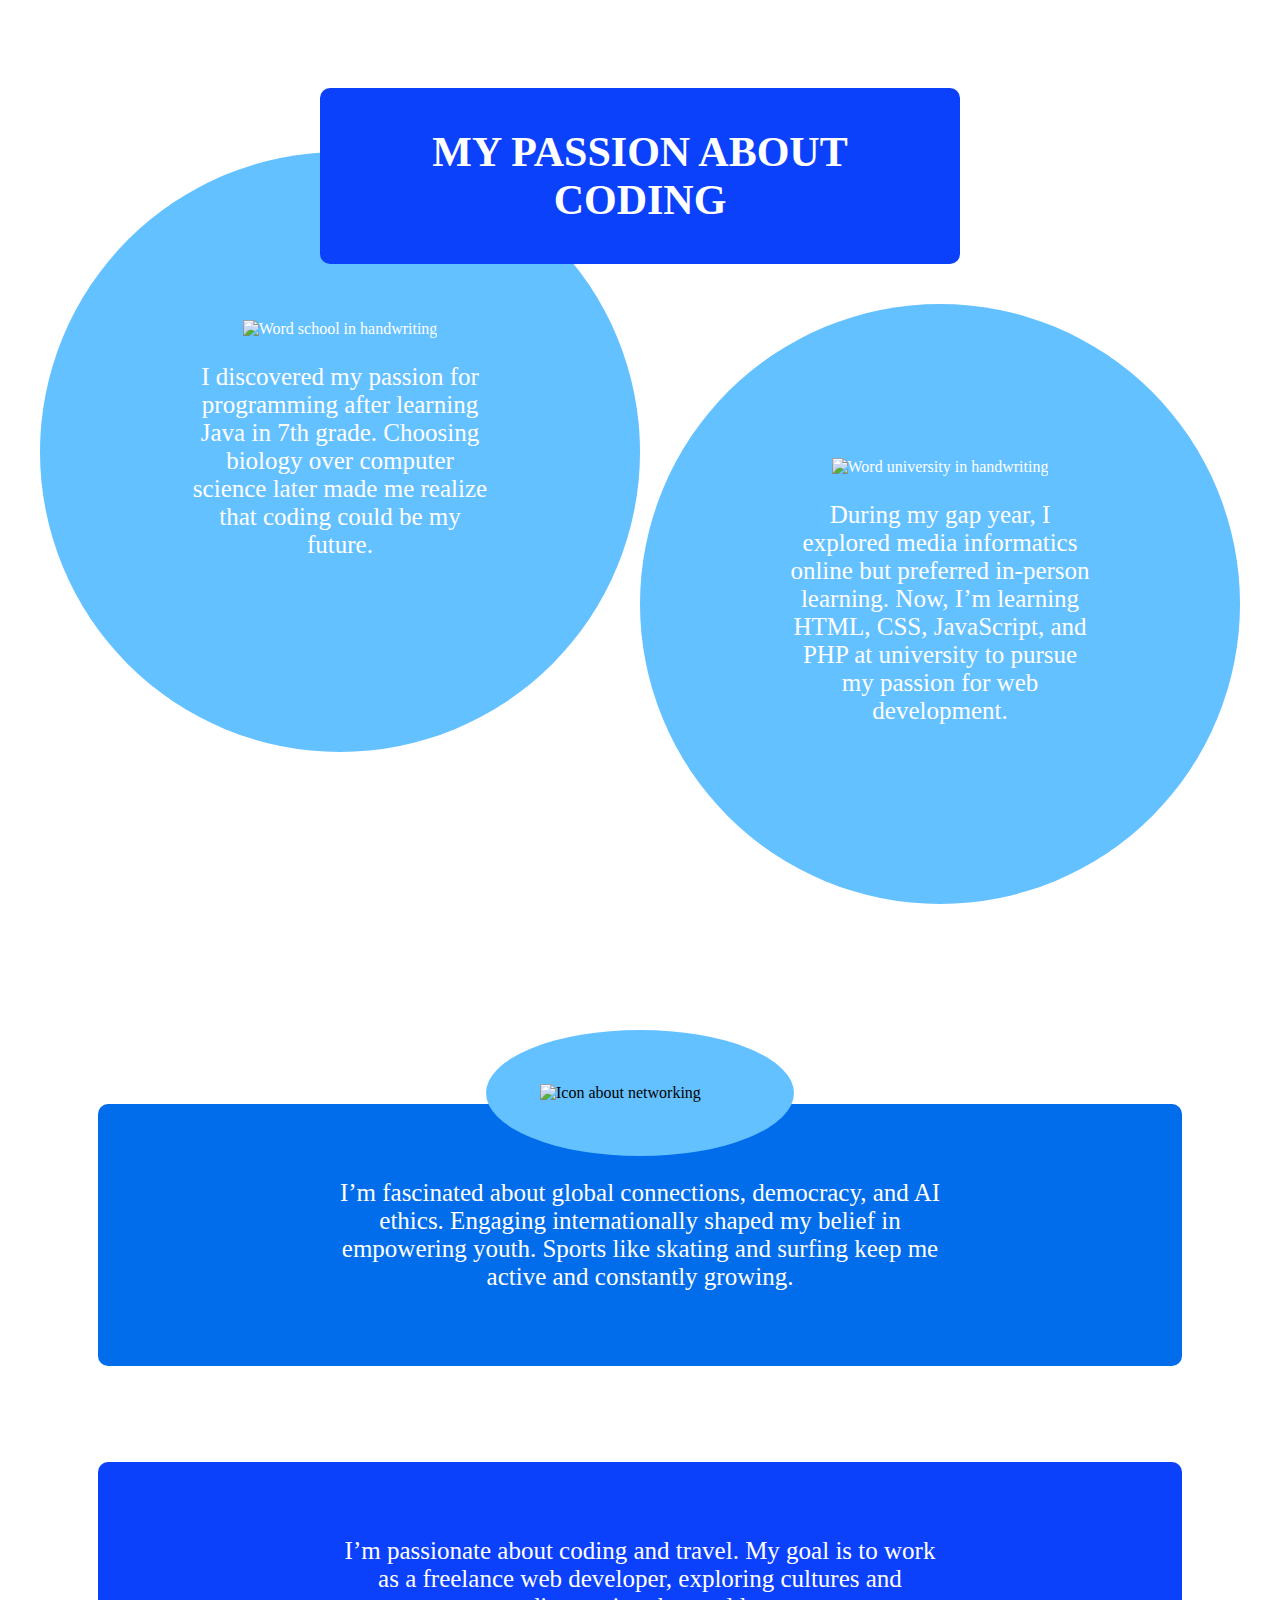
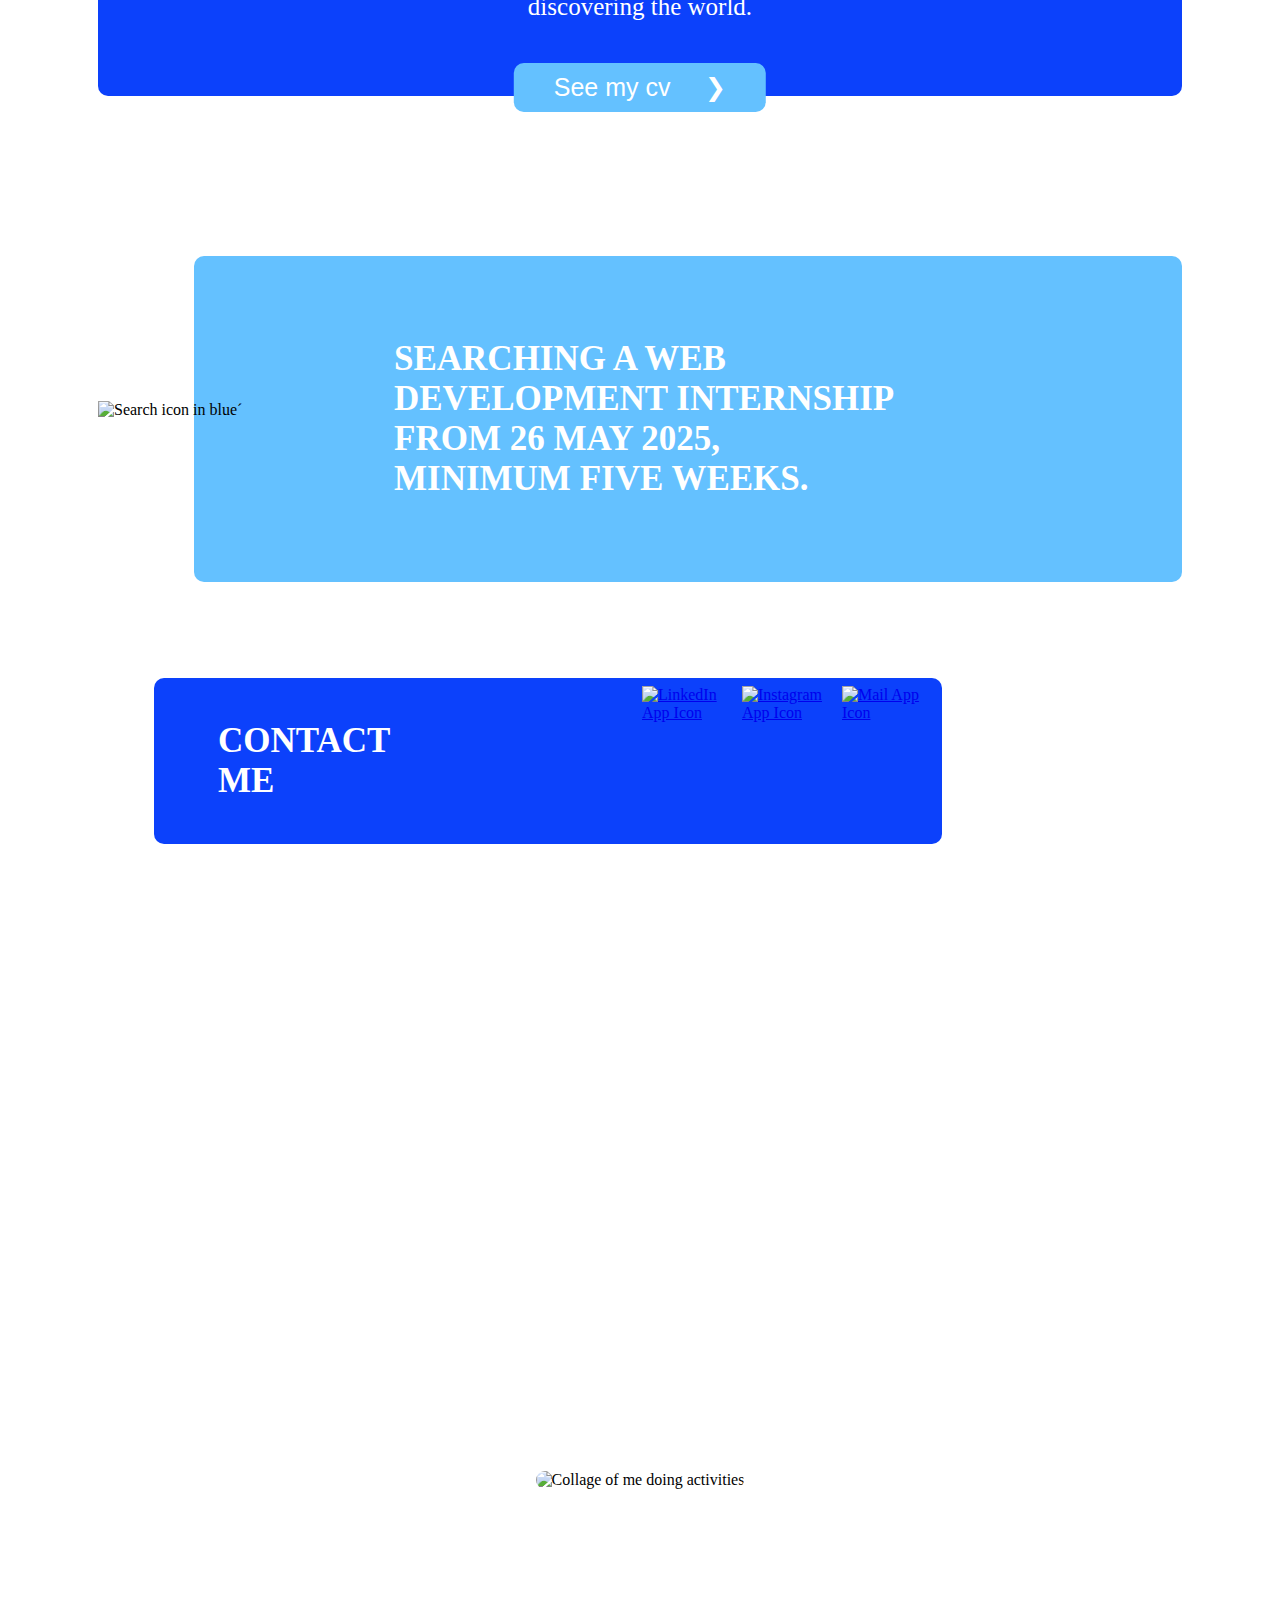
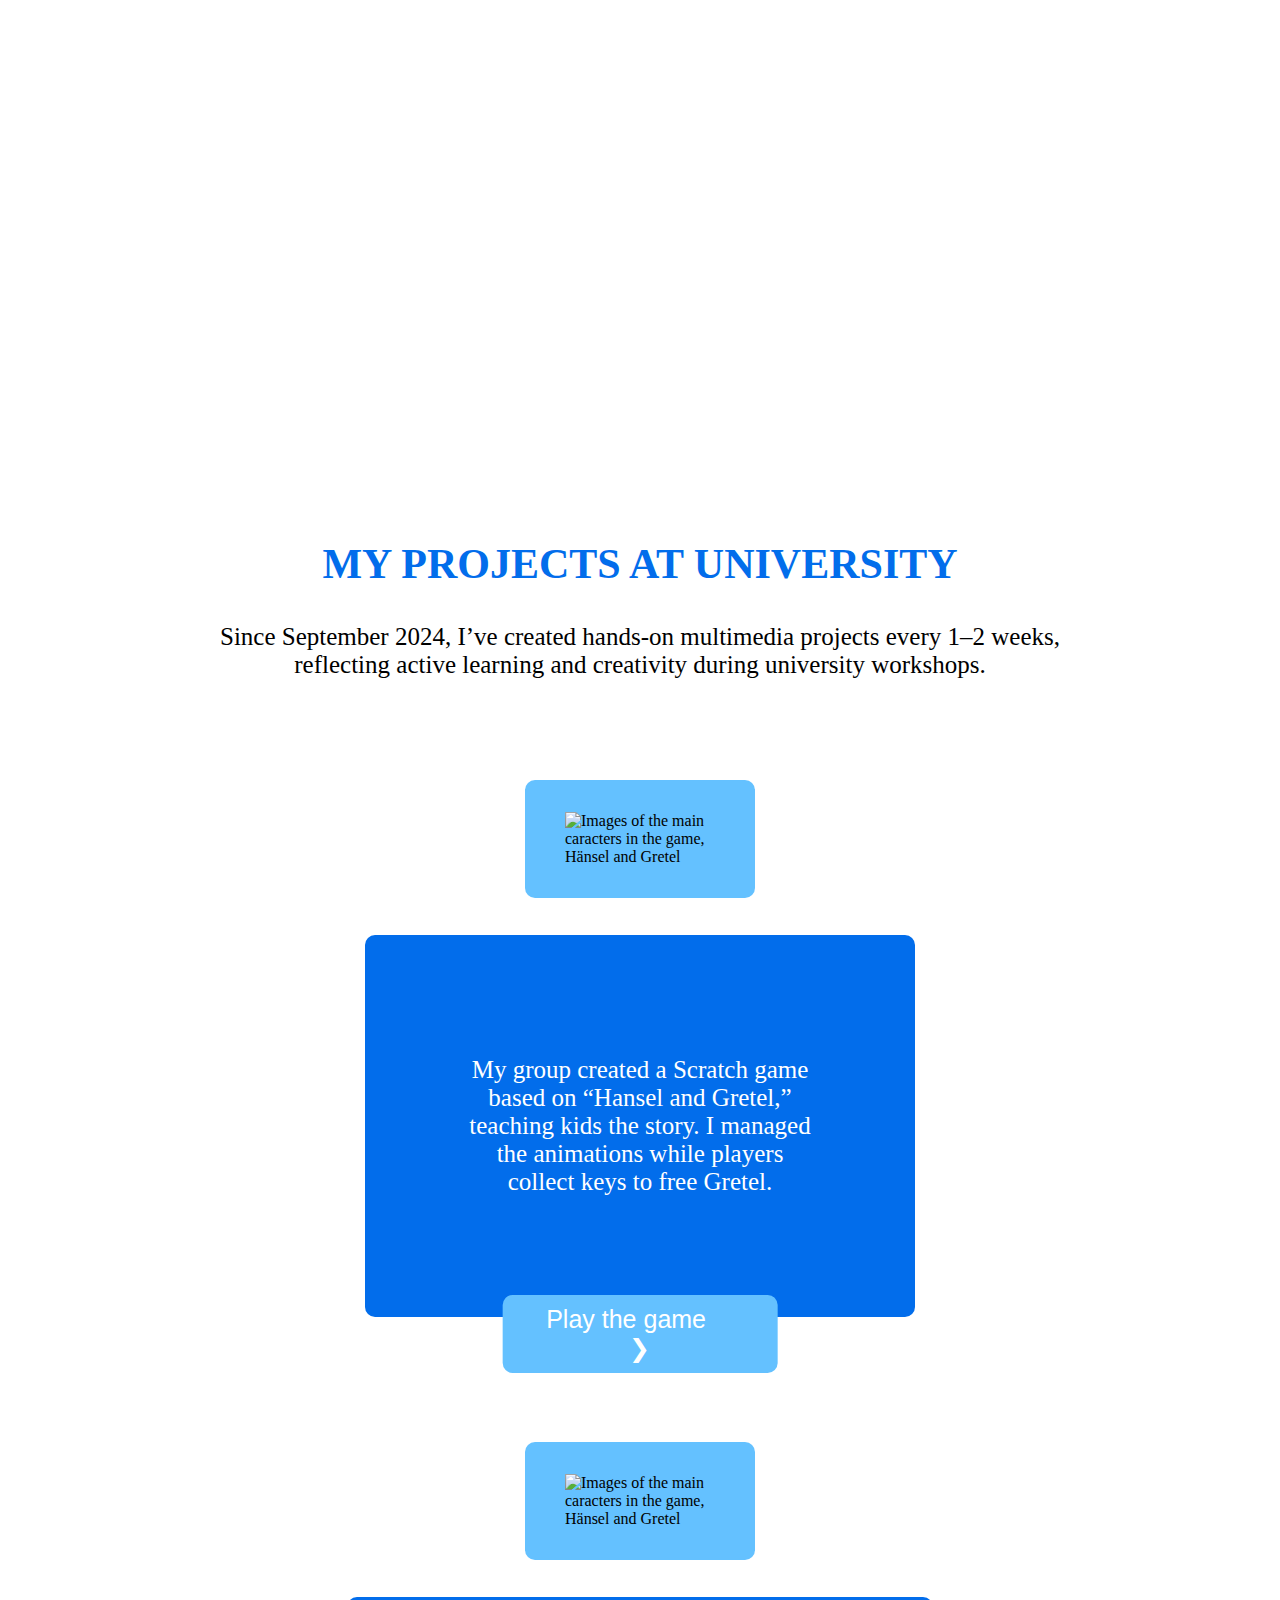
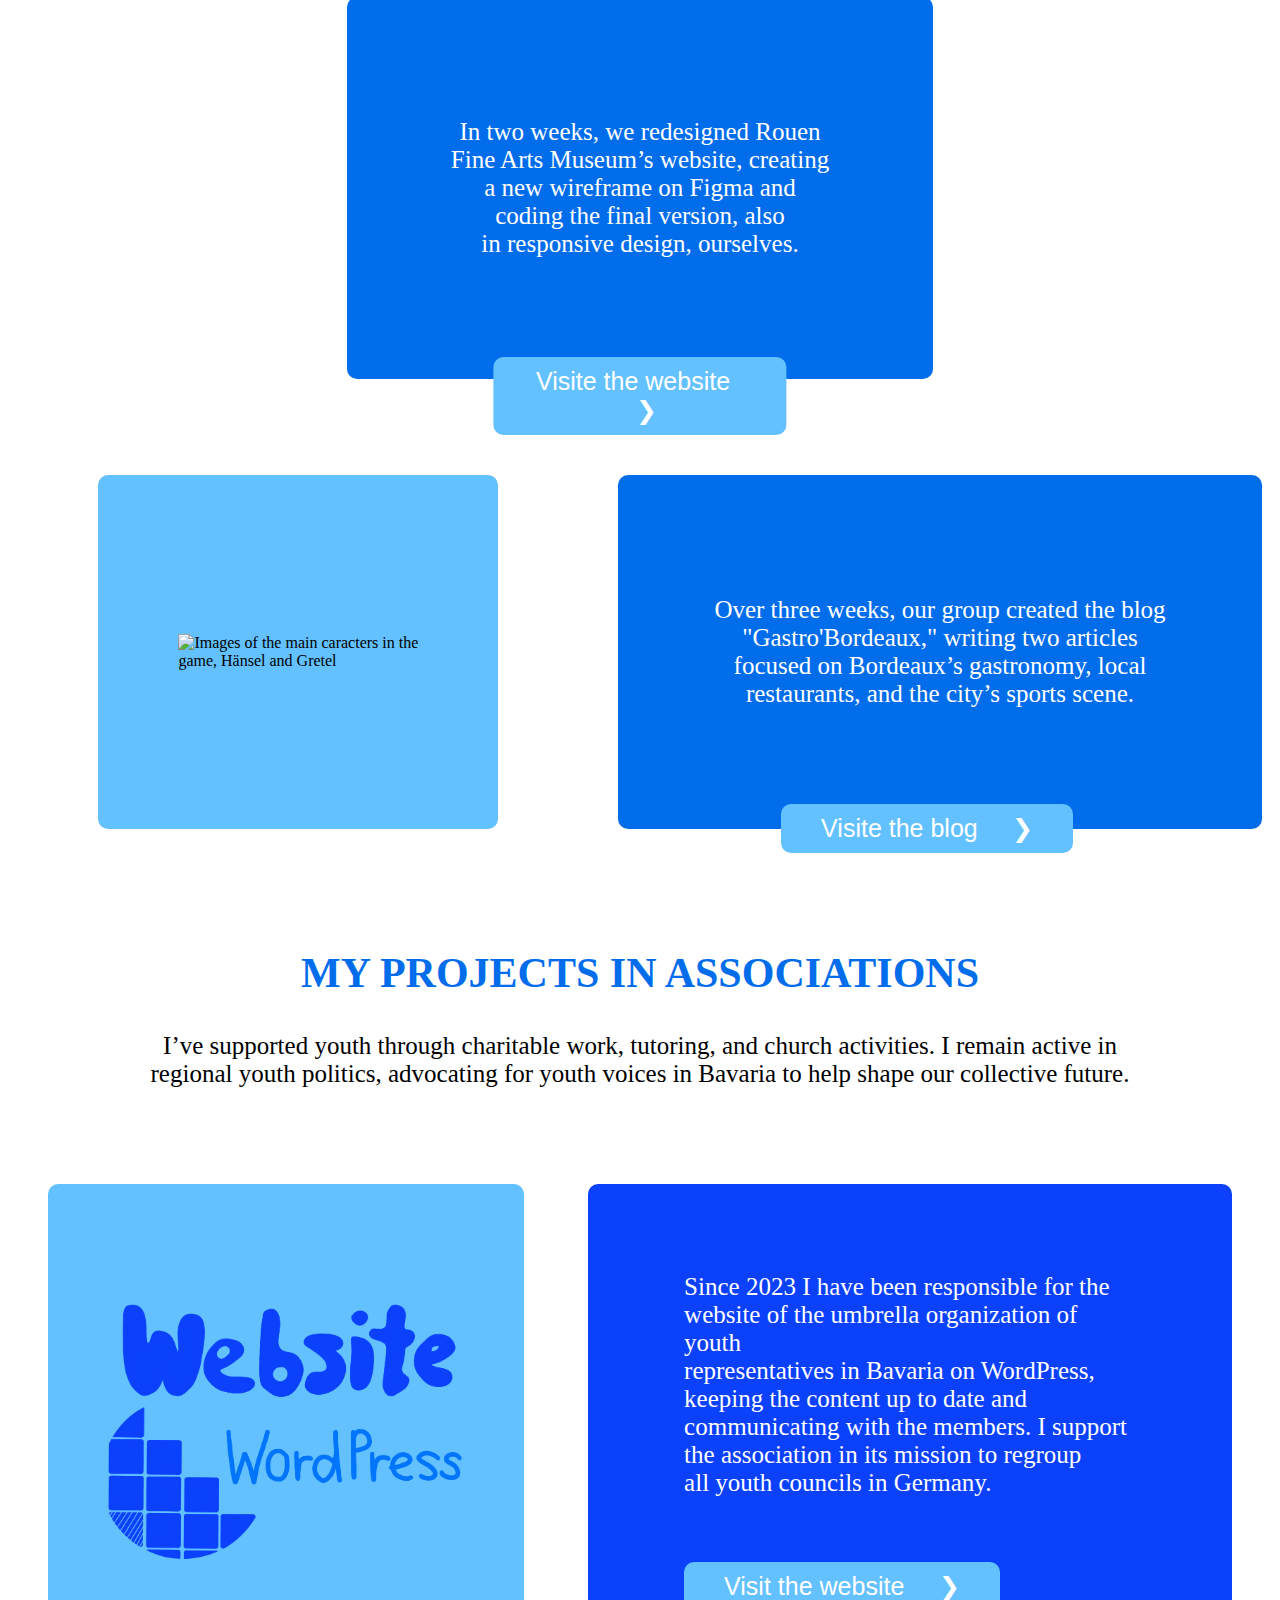
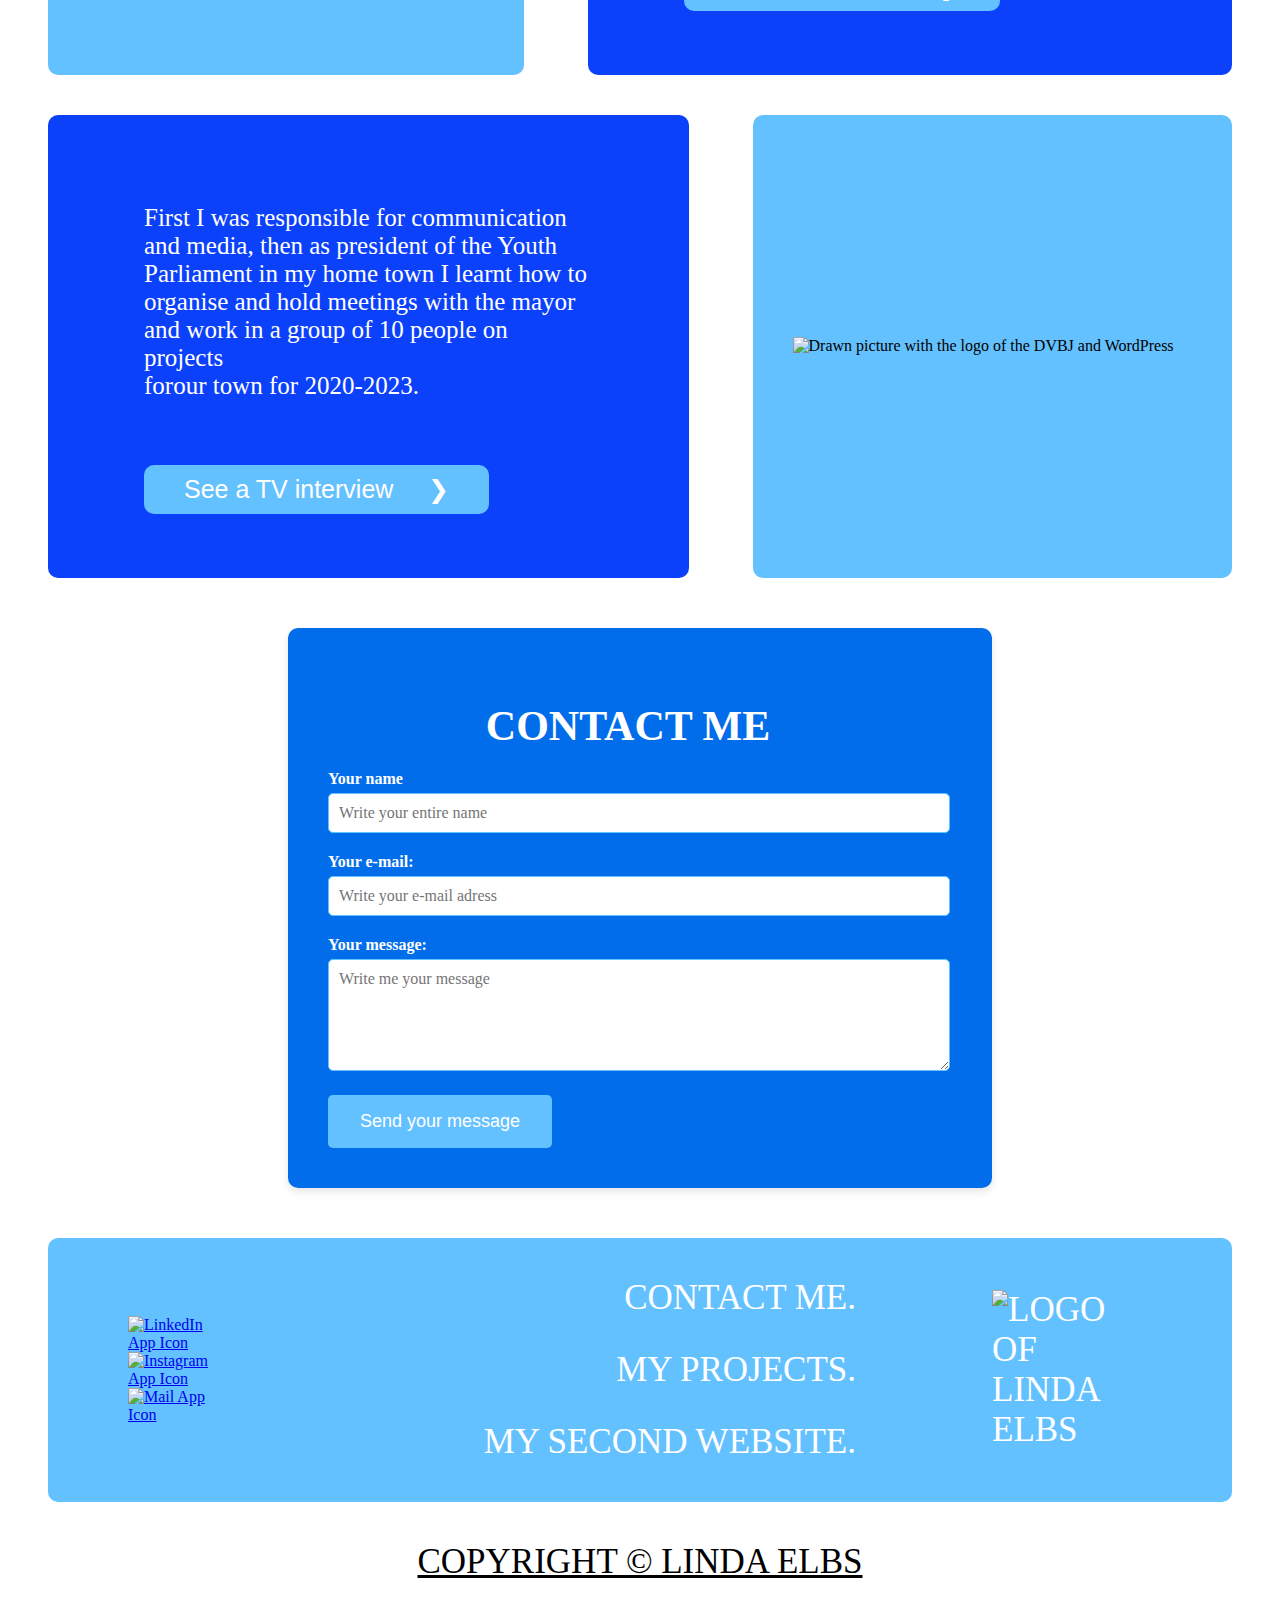
==== commit 18311178: "updates responsive design 1" ====
--- a/index.html
+++ b/index.html
@@ -131,12 +131,12 @@
                         alt="Word school in handwriting">
                     </div>
 
-                    <p>I discovered my passion <br>
-                        for programming after <br>
-                        learning Java in 7th grade. <br>
-                        Choosing biology over <br>
-                        computer science later <br>
-                        made me realize that <br>
+                    <p>I discovered my passion 
+                        for programming after 
+                        learning Java in 7th grade.
+                        Choosing biology over
+                        computer science later 
+                        made me realize that 
                         coding could be my future.</p>
                 </div>
 
@@ -146,12 +146,12 @@
                         alt="Word university in handwriting">
                     </div>
 
-                    <p>During my gap year, I explored <br>
-                        media informatics online but <br>
-                        preferred in-person learning. <br>
-                        Now, I’m  learning HTML, CSS,<br>
-                        JavaScript, and PHP at <br> 
-                        university to pursue my <br>
+                    <p>During my gap year, I explored 
+                        media informatics online but 
+                        preferred in-person learning. 
+                        Now, I’m  learning HTML, CSS,
+                        JavaScript, and PHP at 
+                        university to pursue my 
                         passion for web development.</p>
 
                 </div>
@@ -167,9 +167,9 @@
                     </div>
 
                     <div class="network-text">
-                        <p>I’m fascinated about global connections, democracy, and AI ethics. <br>
-                            Engaging internationally shaped my belief in empowering youth. <br>
-                            Sports like skating and surfing keep me <br>
+                        <p>I’m fascinated about global connections, democracy, and AI ethics. 
+                            Engaging internationally shaped my belief in empowering youth.
+                            Sports like skating and surfing keep me 
                             active and constantly growing.</p>
                     </div>
 
@@ -180,7 +180,7 @@
             <div class="cv">
                 <div class="goal-text">
                     <p>
-                        I’m passionate about coding and travel. My goal is to work <br>
+                        I’m passionate about coding and travel. My goal is to work
                         as a freelance web developer, exploring cultures and discovering the world.
                     </p>
                 </div>
--- a/responsiveheader.css
+++ b/responsiveheader.css
@@ -8,6 +8,11 @@
   .button-header .contact-button:hover{
     background-color: #0C41FB;
 }
+
+  .header{
+    margin-left: 20px;
+    margin-right: 20px;
+  }
 
   .x {
     align-items: end;
@@ -59,6 +64,14 @@
   /*Hamburger Menu done */
 
 
+  .arrow-slider{
+    position: fixed;
+    z-index: 500;
+    bottom: 2%;
+    left: 33%;
+    width: 64px;
+  }
+
   .header-pages {
     transform: scaleY(0);
     transform-origin: top;
@@ -70,10 +83,10 @@
     justify-content: center;
     gap: 20px;
     background-color: #64C1FF;
-    padding: 20px;
+    padding: 40px;
     position: absolute;
     top: 140px;
-    left: 50px;
+    left: 30px;
     z-index: 1000;
     border-radius: 10px;
 }
--- a/main.css
+++ b/main.css
@@ -189,6 +189,7 @@
     text-align: center;
     color: white;
     margin-top: 216px;
+    padding: 150px;
 }
 
 .university-img{
@@ -233,7 +234,10 @@
 .network-text{
     text-align: center;
     background-color: #026DEB;
-    padding: 50px;
+    padding-bottom: 50px;
+    padding-top: 50px;
+    padding-left: 240px;
+    padding-right: 240px;
     color: white;
     border-radius: 10px;
 }
@@ -248,7 +252,10 @@
 .goal-text{
     text-align: center;
     background-color: #0C41FB;
-    padding: 50px;
+    padding-bottom: 50px;
+    padding-top: 50px;
+    padding-left: 240px;
+    padding-right: 240px;
     color: white;
     border-radius: 10px;
     width: 100%;
--- a/responsivemain.css
+++ b/responsivemain.css
@@ -11,18 +11,189 @@
     */
 
 body h1{
-    font-size: 40px;
+    font-size: 36px;
 }
 
 body h2{
-    font-size: 32px;
+    font-size: 30px;
 }
 
 body h3{
     font-size: 24px;
 }
 
-}
+p{
+    font-size: 18px;
+}
+
+/*Introduction*/
+
+    .introduction{
+        margin-top: 40px;
+        margin-bottom: 40px;
+        margin-left: 50px;
+        margin-right: 50px;
+        gap: 24px;
+    }
+
+    .words{
+        text-align: center;
+    }
+
+    .waves-img img{
+        width: 300px;
+    }
+
+/*About me*/
+
+    #about-linda{
+        margin-left: 25px;
+        margin-right: 25px;
+        margin-bottom: 48px;
+    }
+
+    .presentation-1{
+        gap: 32px;
+        padding-bottom: 32px;
+    }
+
+    .about-linda{
+        padding-left: 30px;
+        padding-right: 30px;
+        padding-bottom: 25px;
+        padding-top: 25px;
+        width: 96px;
+        justify-content: center;
+    }
+
+    .student-portrait{
+        row-gap: 32px;
+        margin-bottom: 48px;
+        gap: 186px;
+    }
+
+    .student{
+        display: flex;
+        justify-content: center;
+        width: fit-content;
+        align-self: center;
+        color: white;
+        background-color: #026DEB;
+        padding-right: 50px;
+        padding-left: 50px;
+        padding-bottom: 25px;
+        padding-top: 25px;
+    }
+
+    .country{
+        padding-right: 50px;
+        padding-left: 50px;
+        padding-bottom: 25px;
+        padding-top: 25px;
+    }
+
+    .portrait img{
+        width: 176px;
+    }
+
+    .portrait{
+        position: absolute;
+        z-index: 200;
+        bottom: 33%;
+        left: 42%;
+        height: fit-content;
+        display: flex;
+        align-items: flex-end;
+    }
+
+    .waves-blue{
+        margin-top: 48px;
+        margin-bottom: 48px;
+    }
+
+    .waves-blue img{
+        width: 400px;
+    }
+
+/*Coding passion*/
+
+    .passion{
+        flex-wrap: wrap;
+        margin-top: 180px;
+        margin-left: 20px;
+        margin-right: 20px;
+    }
+
+    .passion-heading{
+        padding-bottom: 5px;
+        padding-top: 5px;
+        padding-left: 18px;
+        padding-right: 18px;
+        width: 250px;
+
+        left: 50%;
+        transform: translateX(-50%);
+    }
+
+    .school-info{
+        margin-top: 32px;
+        height: 200px;
+        width: 200px;
+        padding:80px;
+    }
+
+    .school-img,
+    .university-img{
+        width: 150px;
+    }
+
+    .university-info{
+        padding:80px;
+        height: 200px;
+        width: 200px;
+        margin-top: 32px;
+    }
+
+    .interests{
+        margin-left: 20px;
+        margin-right: 20px;
+        margin-top: 140px;
+    }
+
+    .cv{
+        margin-left: 20px;
+        margin-right: 20px; 
+    }
+
+    .network-icon{
+        width: 100px;
+        z-index: 200;
+        bottom: 90%;
+        left: 50%;
+        padding: 27px;
+    }
+
+    .network-text,
+    .goal-text{
+        padding-bottom: 25px;
+        padding-top: 25px;
+        padding-left: 40px;
+        padding-right: 40px;
+    }
+
+    .goal-text{
+        margin-top: 48px;
+        padding-bottom: 48px;
+    }
+
+    .cv button{
+        font-size: 18px;
+        width: 200px;
+        top: 93%;
+    }
+
+}
+
 
     
 
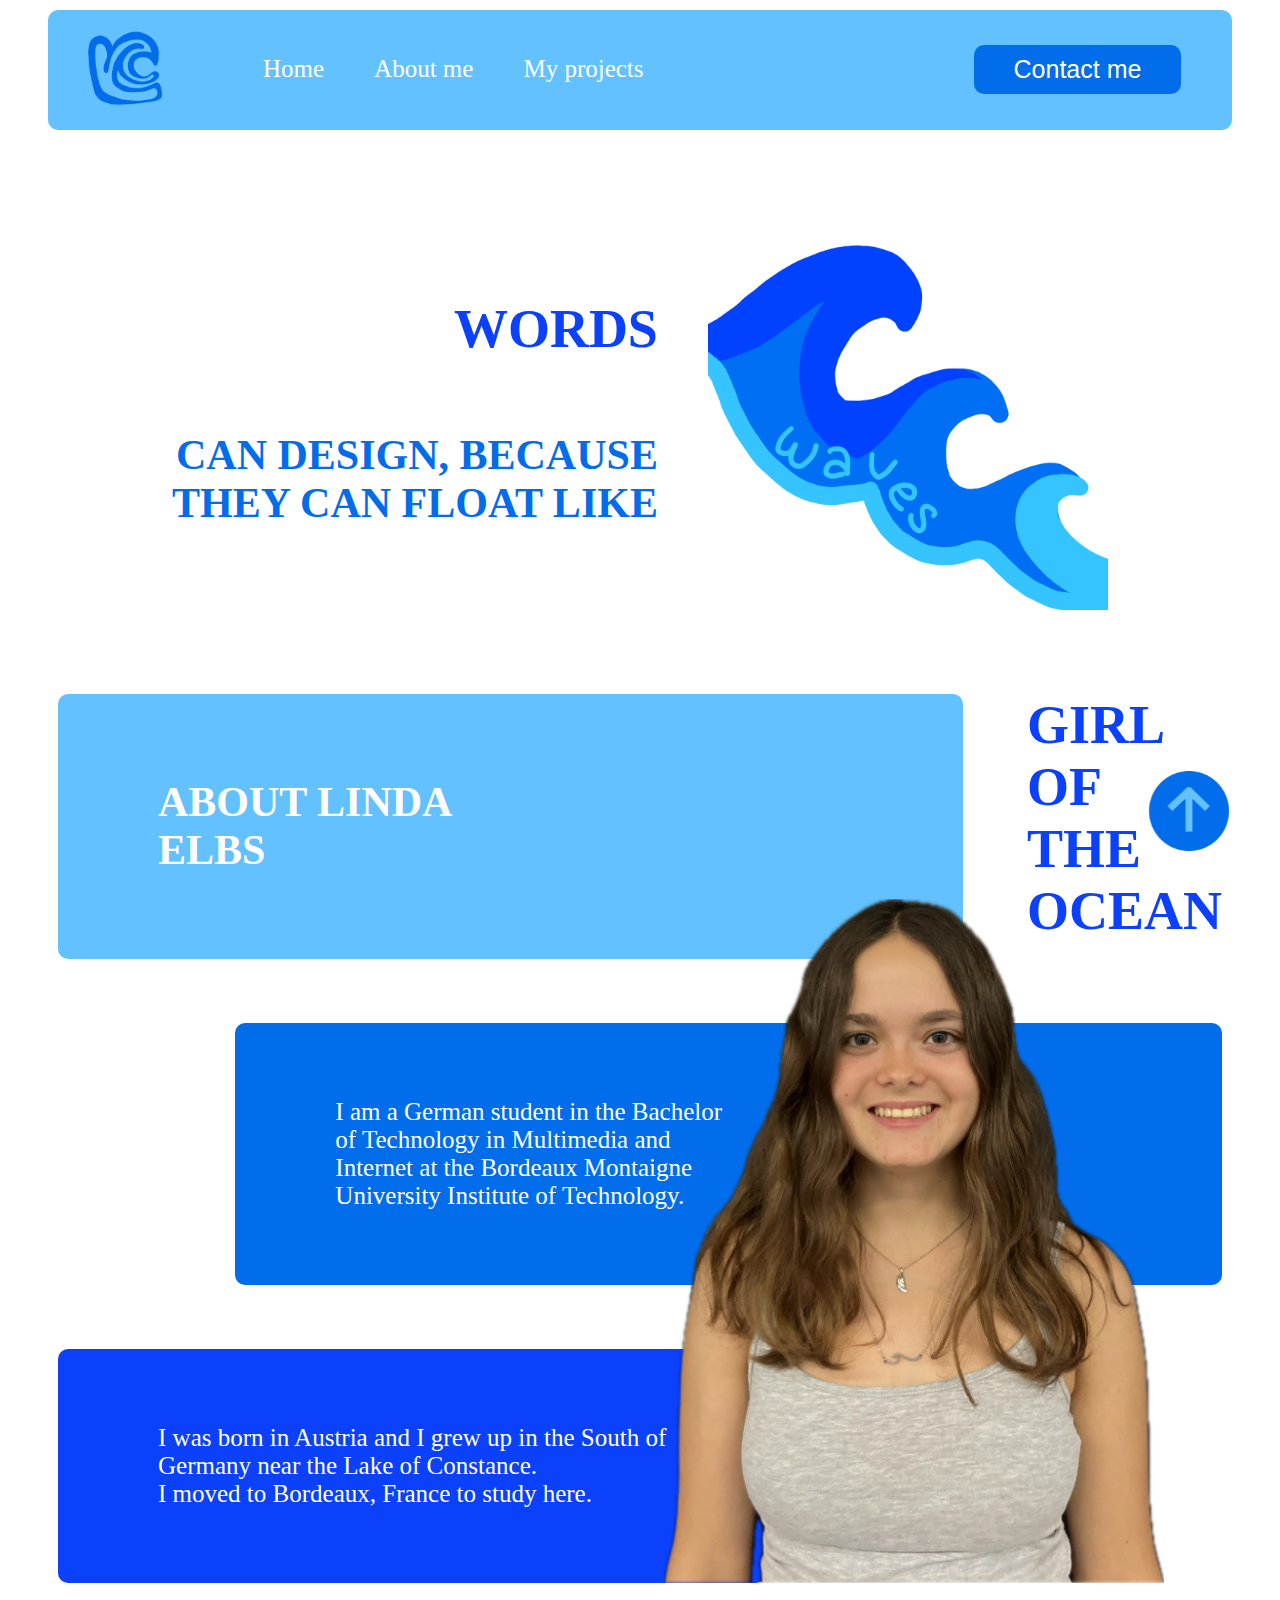
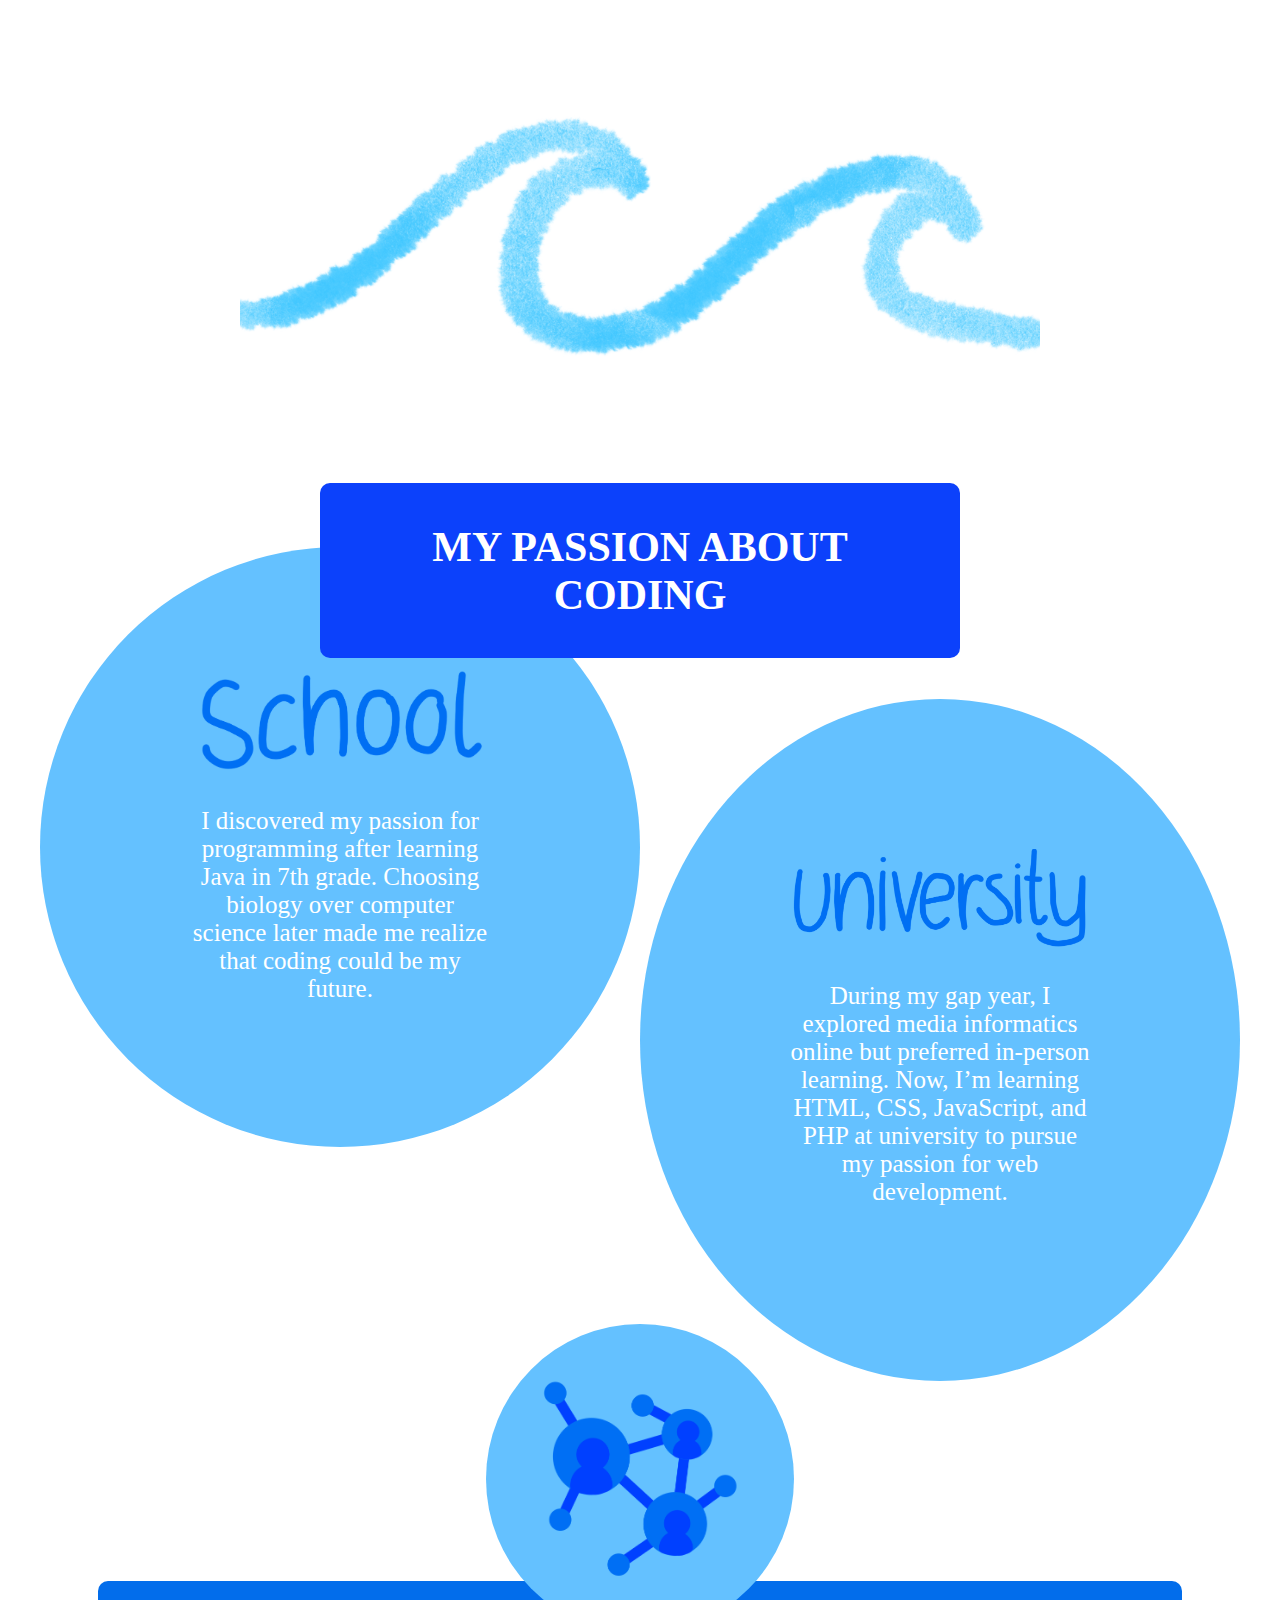
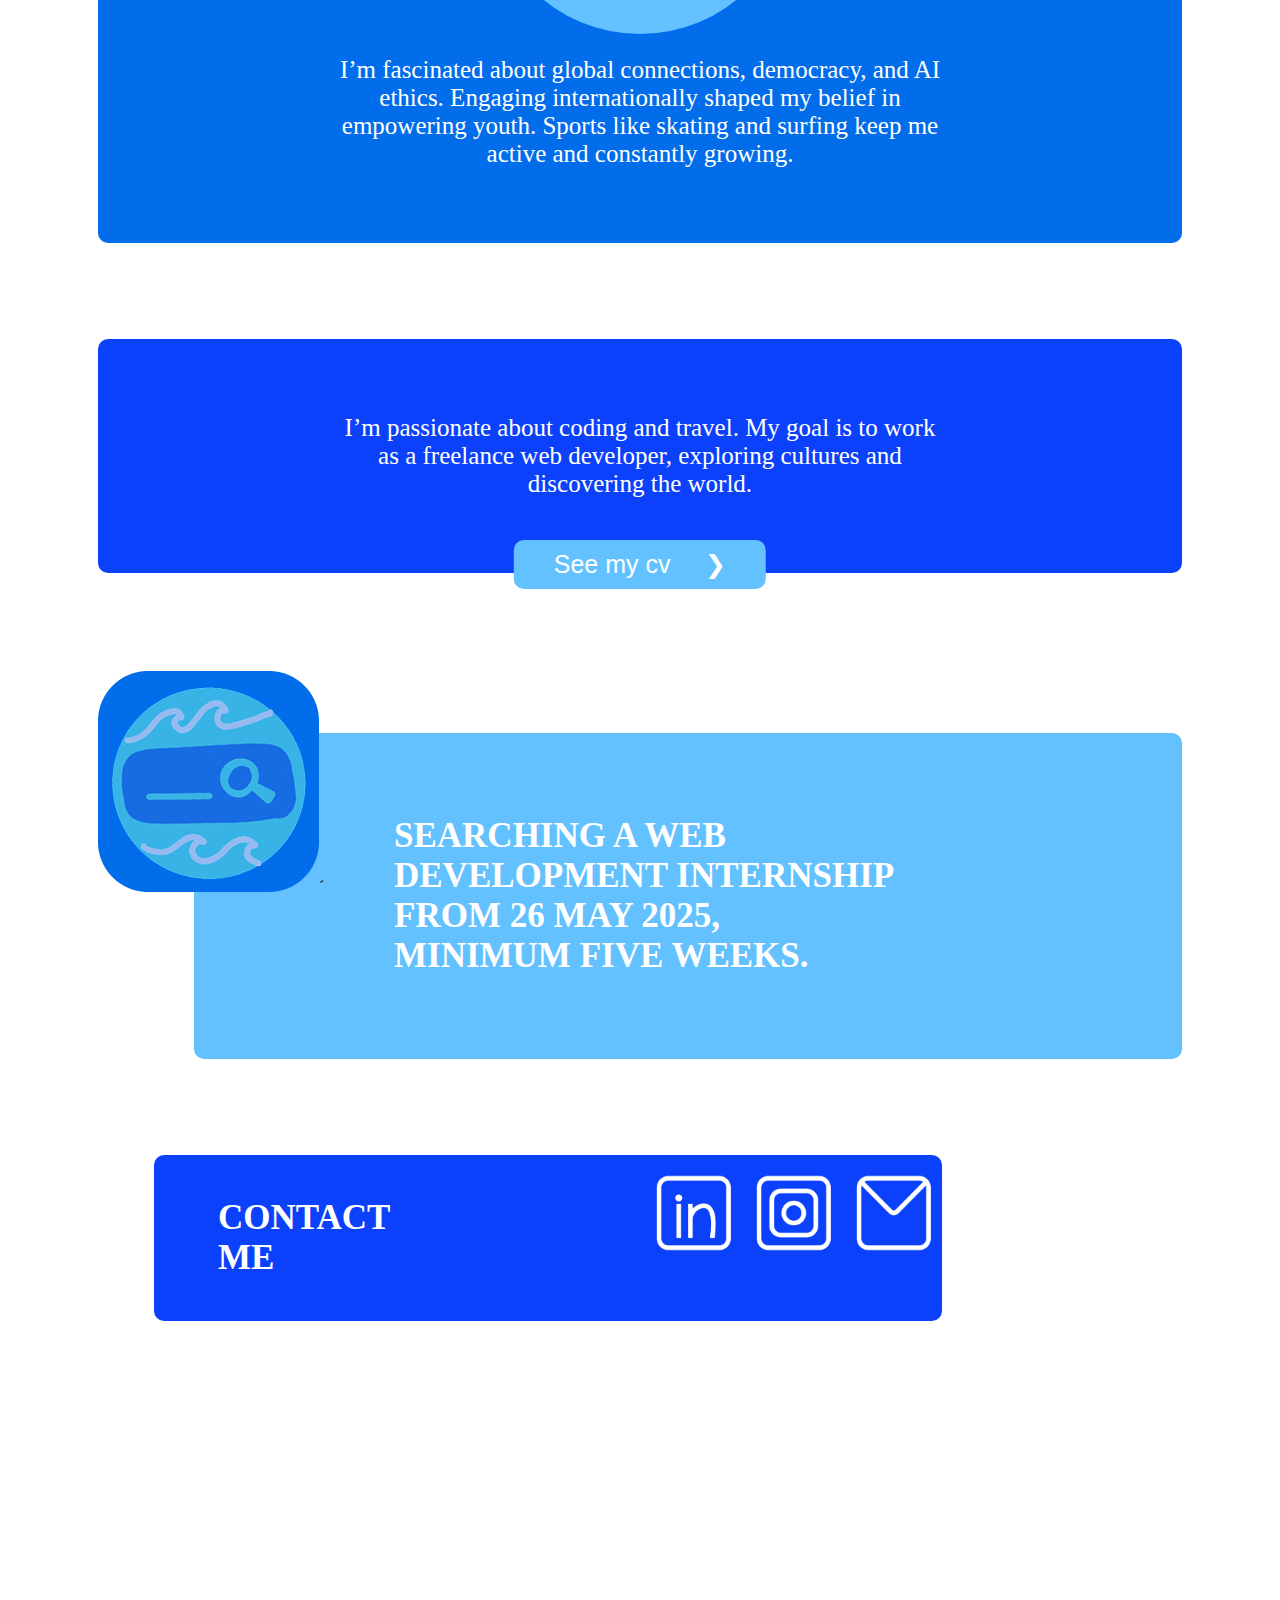
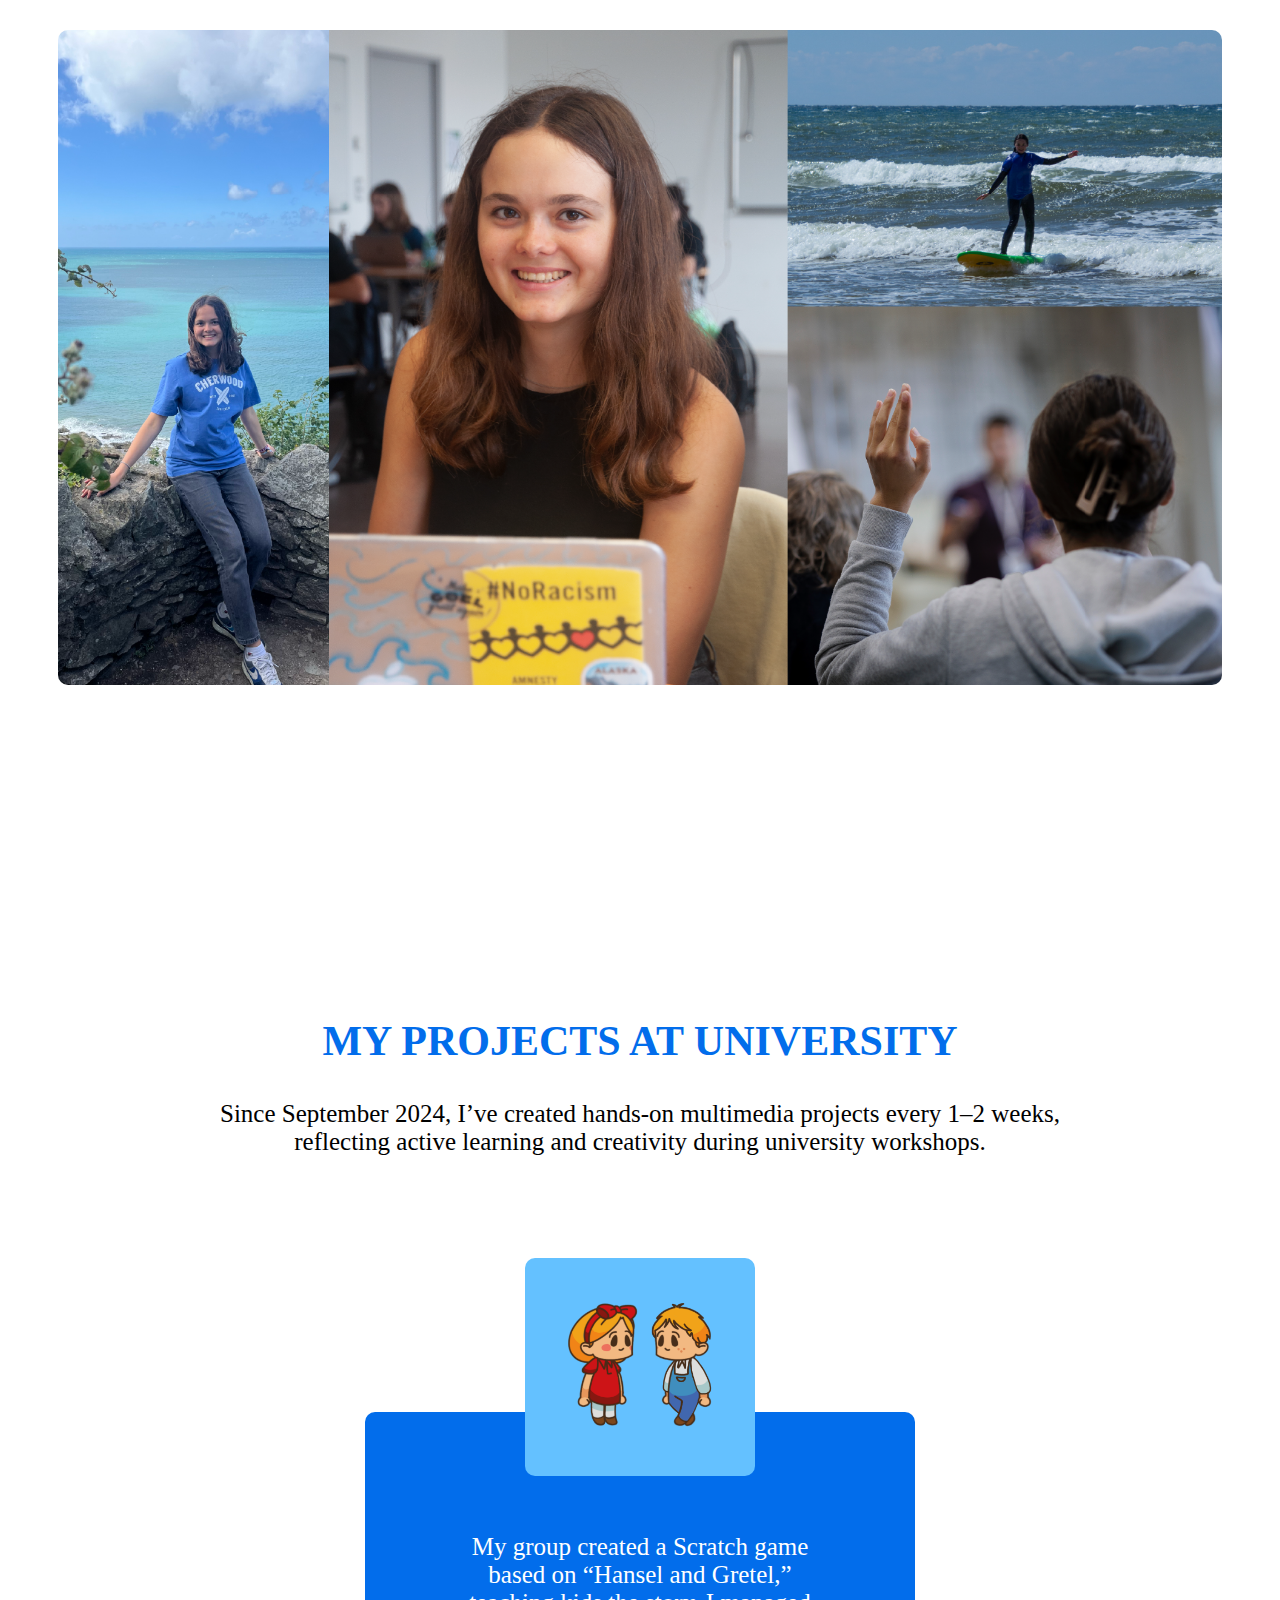
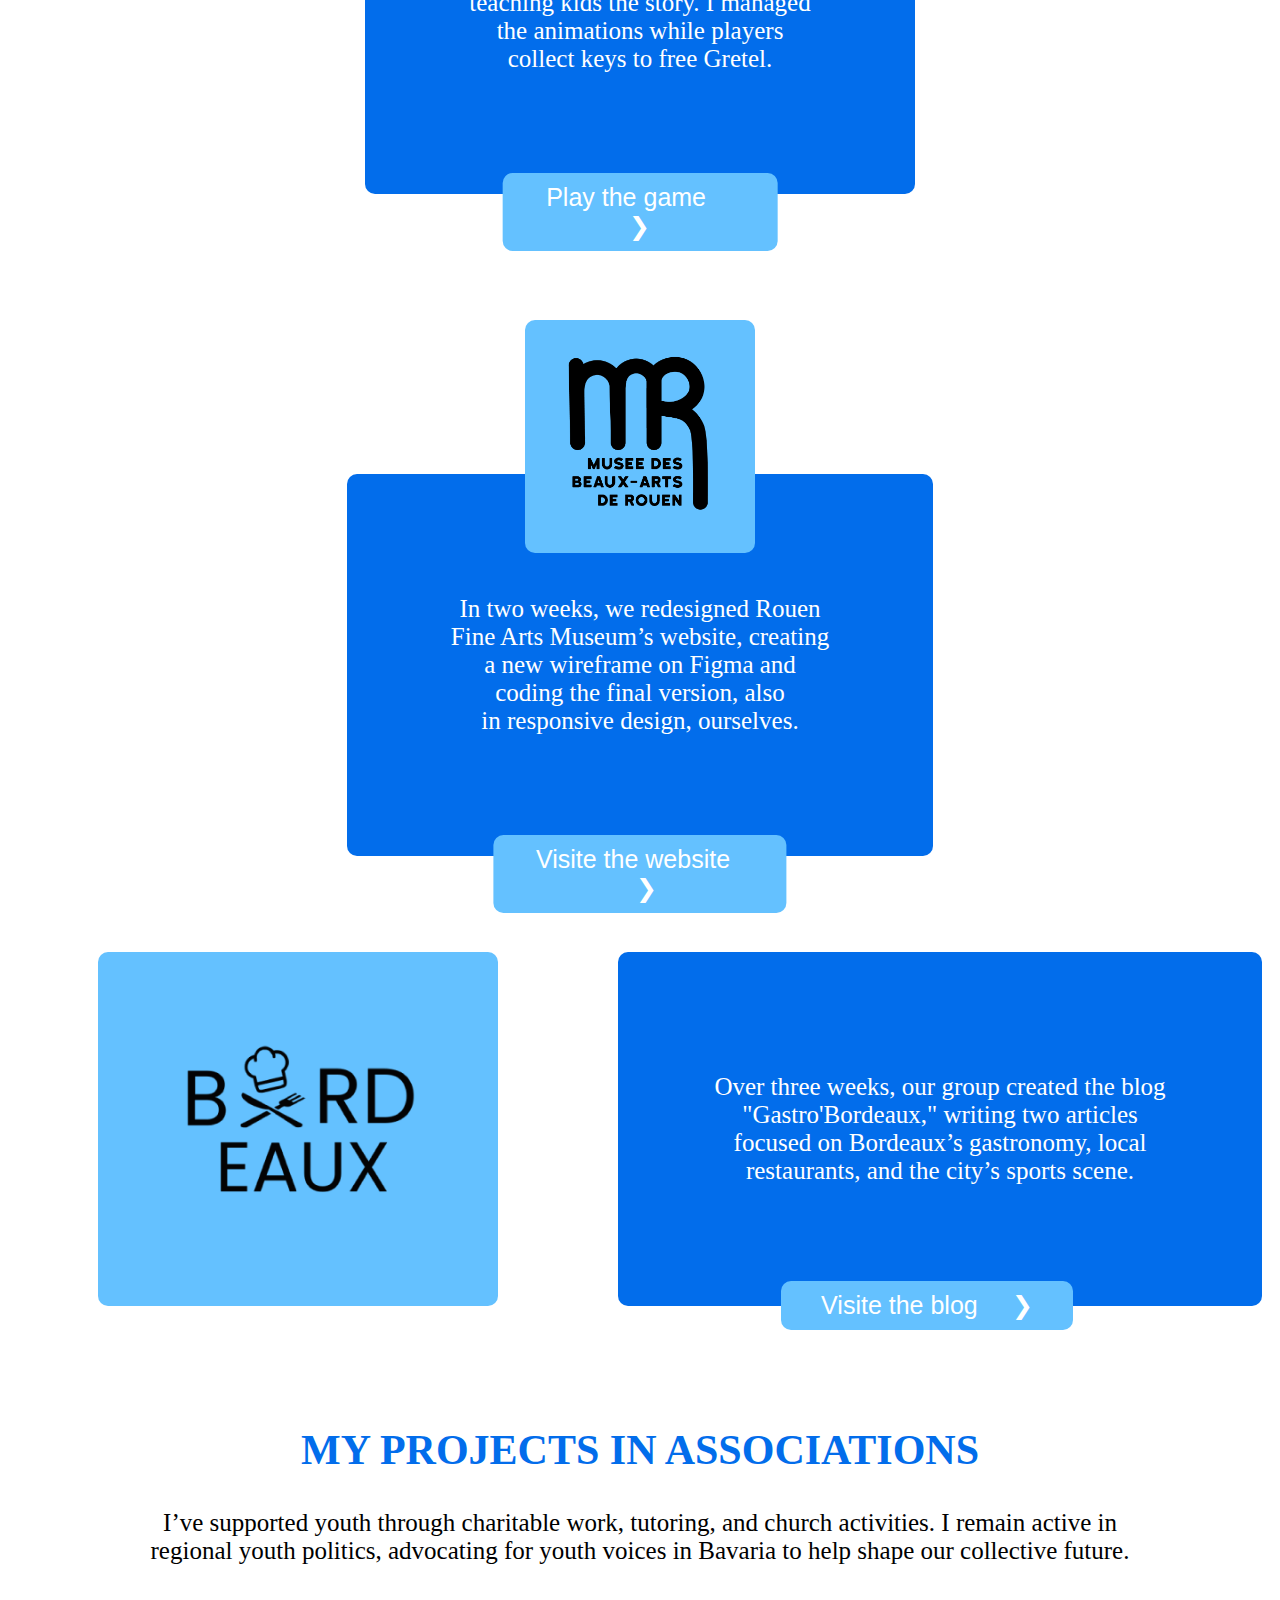
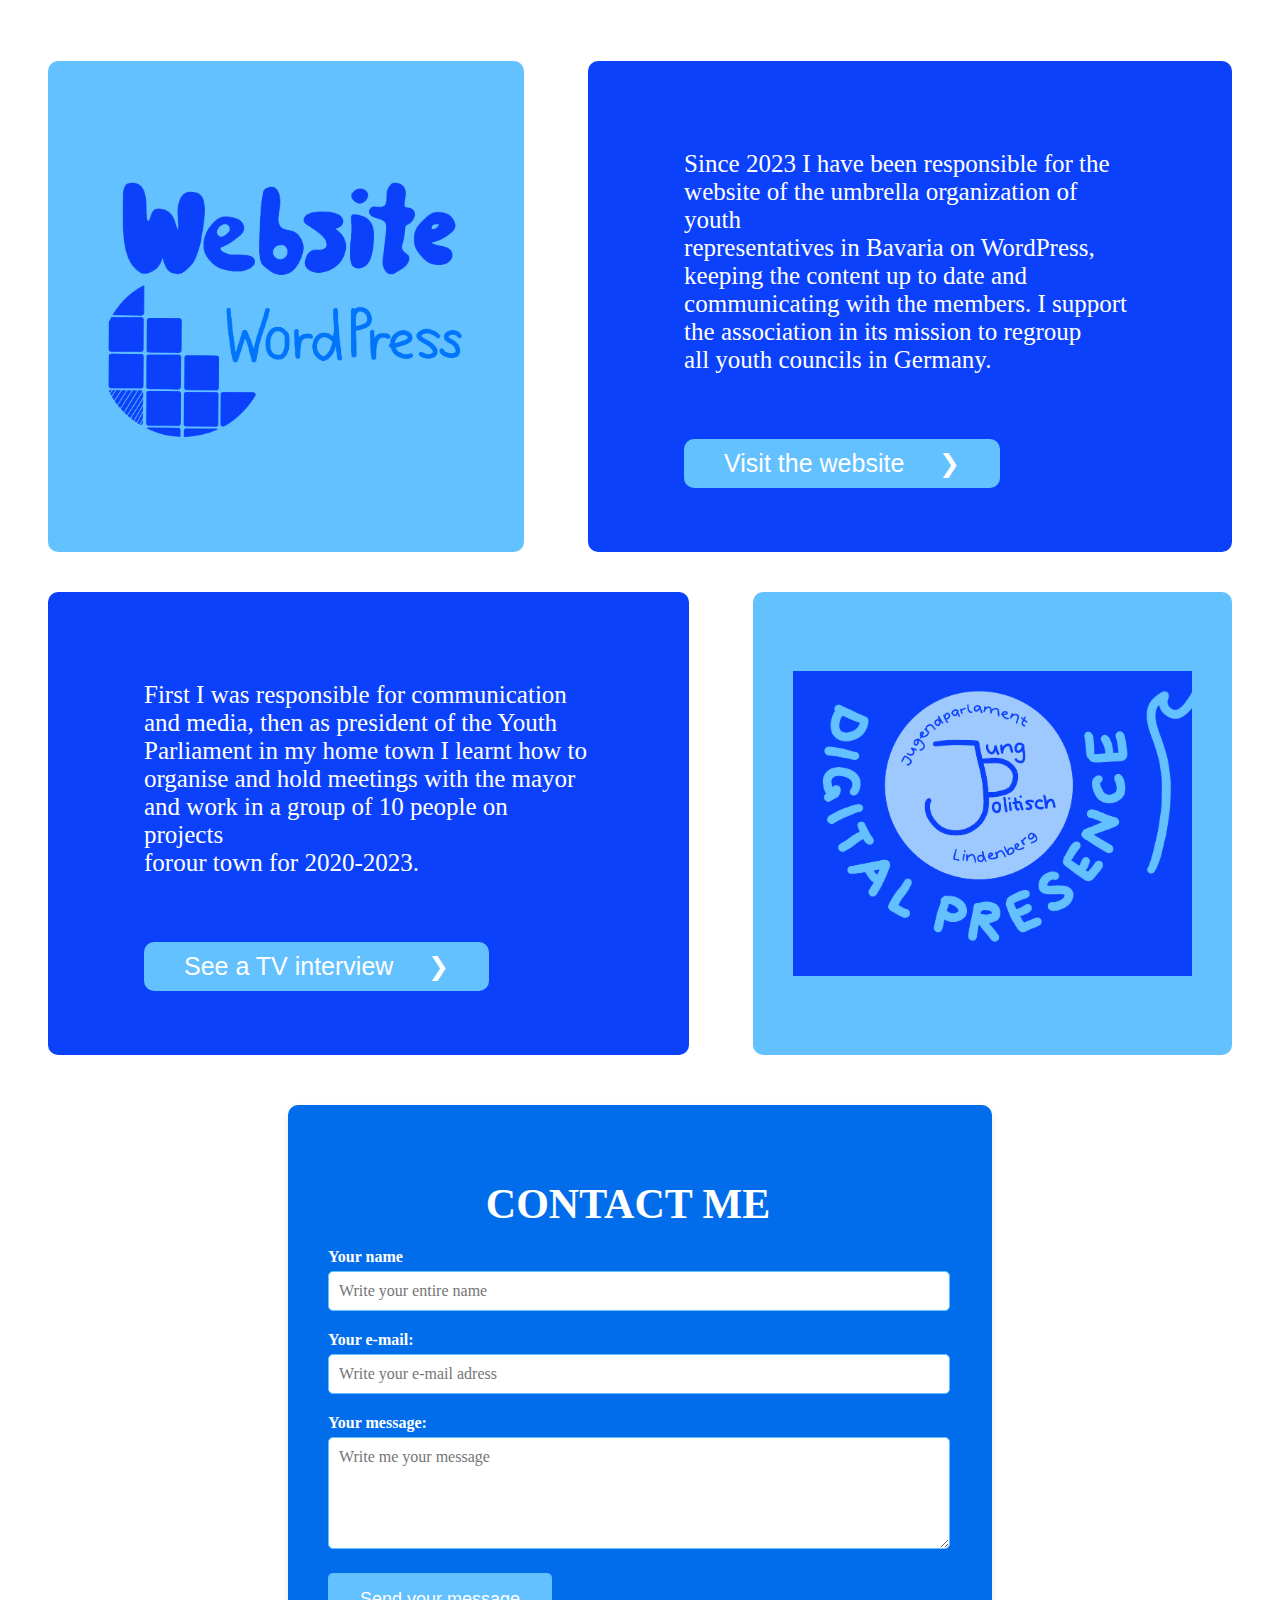
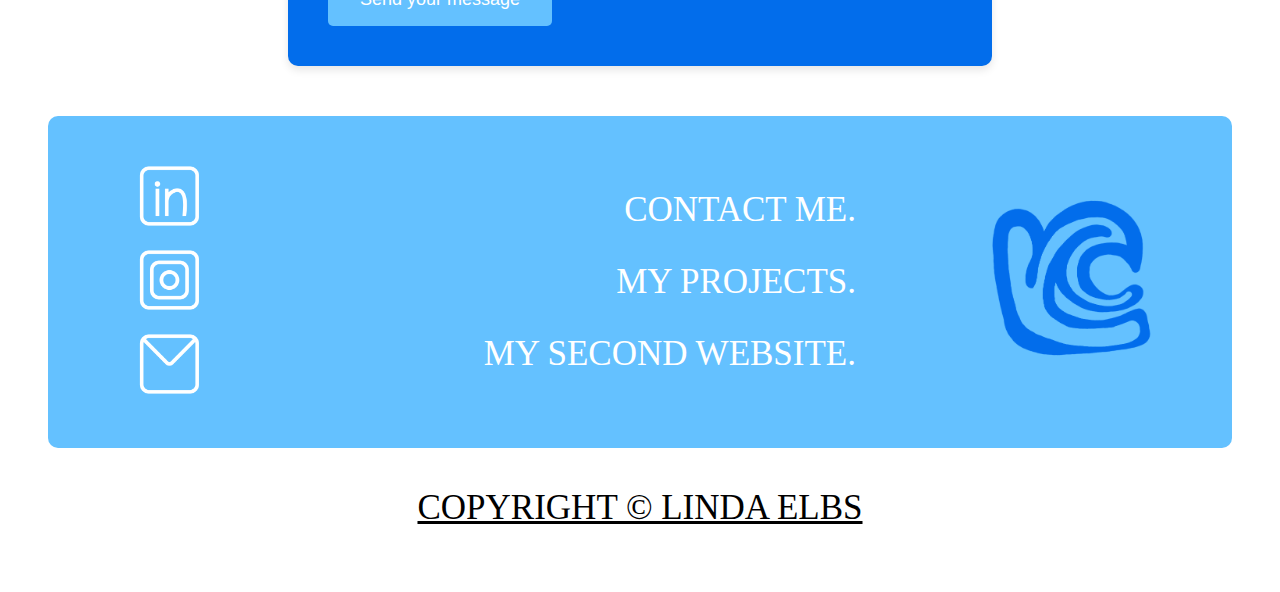
==== commit 2d43a8f8: "Bug Bilder/Links" ====
--- a/index.html
+++ b/index.html
@@ -19,7 +19,7 @@
     <header class="header">
         <div class="logo-header">
             <a href="#position" target="_blank">
-                <img src="/Users/lindaelbs/Documents/lindaelbs-portfolio/Bilder/logo.webp" alt="Logo">
+                <img src="Bilder/logo.webp" alt="Logo">
             </a>
         </div>
     
@@ -41,20 +41,20 @@
         <div class="header-pages">
             <ul class="header-list">
                 <li>
-                    <a class="header-list-item" href="/Users/lindaelbs/Documents/lindaelbs-portfolio/index.html">Home</a>
+                    <a class="header-list-item" href="index.html">Home</a>
                 </li>
 
                 <li>
-                    <a class="header-list-item" href="/Users/lindaelbs/Documents/lindaelbs-portfolio/index.html#about-linda">About me</a>
+                    <a class="header-list-item" href="index.html#about-linda">About me</a>
                 </li>
 
                 <li>
-                    <a class="header-list-item" href="/Users/lindaelbs/Documents/lindaelbs-portfolio/index.html#my-projects">My projects</a>
+                    <a class="header-list-item" href="index.html#my-projects">My projects</a>
                 </li>
 
             </ul>
             <div class="button-header">
-                <button class="contact-button"><a href="/Users/lindaelbs/Documents/lindaelbs-portfolio/index.html#contact-me">Contact me</a></button>
+                <button class="contact-button"><a href="index.html#contact-me">Contact me</a></button>
             </div>
         </div>
     </header>
@@ -69,7 +69,7 @@
             </div>
 
             <div class="waves-img">
-                <img src="/Users/lindaelbs/Documents/lindaelbs-portfolio/Bilder/waves.webp"
+                <img src="Bilder/waves.webp"
                 alt="Drawing waves with text 'waves'">
             </div>
 
@@ -89,7 +89,7 @@
 
             <div class="arrow-slider">
                 <a href="#">
-                    <img src="/Users/lindaelbs/Documents/lindaelbs-portfolio/Bilder/scrollarrow.png"
+                    <img src="Bilder/scrollarrow.png"
                     alt="Arrow up"></a>   
             </div>
 
@@ -102,7 +102,7 @@
                 </div>
 
                 <div class="portrait">
-                    <img src="/Users/lindaelbs/Documents/lindaelbs-portfolio/Bilder/portrait.webp"
+                    <img src="Bilder/portrait.webp"
                     alt="Portrait of Linda Elbs!">
                 </div>
 
@@ -114,7 +114,7 @@
             </div>
 
             <div class="waves-blue">
-                <img src="/Users/lindaelbs/Documents/lindaelbs-portfolio/Bilder/bigwave.webp"
+                <img src="Bilder/bigwave.webp"
                 alt="Clear blue two waves">
             </div>
 
@@ -127,7 +127,7 @@
 
                 <div class="school-info">
                     <div class="school-img">
-                        <img src="/Users/lindaelbs/Documents/lindaelbs-portfolio/Bilder/school.png"
+                        <img src="Bilder/school.png"
                         alt="Word school in handwriting">
                     </div>
 
@@ -142,7 +142,7 @@
 
                 <div class="university-info">
                     <div class="university-img">
-                        <img src="/Users/lindaelbs/Documents/lindaelbs-portfolio/Bilder/university.png"
+                        <img src="Bilder/university.png"
                         alt="Word university in handwriting">
                     </div>
 
@@ -162,7 +162,7 @@
                 <div class="politics">
 
                     <div class="network-icon">
-                        <img src="/Users/lindaelbs/Documents/lindaelbs-portfolio/Bilder/network.png"
+                        <img src="Bilder/network.png"
                         alt="Icon about networking">
                     </div>
 
@@ -191,7 +191,7 @@
 
             <div class="internship">
                 <div class="search-icon">
-                    <img src="/Users/lindaelbs/Documents/lindaelbs-portfolio/Bilder/search.png"
+                    <img src="Bilder/search.png"
                     alt="Search icon in blue">´
                 </div>
 
@@ -212,22 +212,22 @@
 
                 <div class="social-icons">
                     <a href="https://www.linkedin.com/authwall?trk=bf&trkInfo=AQGtVBzc6wo30AAAAZTrL2tIK_3i46uSYi6UtVDMk9oFqc2MPTtav7TNkDqA0rPD0Nw5G1wqntewT4NJL_WFYch-FqVZaWUnJHyp-slNGxh9T9540RHNfsB25aGQIYbE6U6bxYw=&original_referer=&sessionRedirect=https%3A%2F%2Fwww.linkedin.com%2Fin%2Flinda-elbs-770174336%2F">
-                        <img src="/Users/lindaelbs/Documents/lindaelbs-portfolio/Bilder/logo-linkedin.webp"
+                        <img src="Bilder/logo-linkedin.webp"
                         alt="LinkedIn App Icon"></a>
 
                     <a href="https://www.instagram.com/lindaelbs.wvs/">
-                      <img src="/Users/lindaelbs/Documents/lindaelbs-portfolio/Bilder/logo-instagram.webp"
+                      <img src="Bilder/logo-instagram.webp"
                       alt="Instagram App Icon"></a>
 
                     <a href="mailto:contact@lindaelbs.com">
-                        <img src="/Users/lindaelbs/Documents/lindaelbs-portfolio/Bilder/logo-mail.webp"
+                        <img src="Bilder/logo-mail.webp"
                         alt="Mail App Icon"></a>    
                 </div>
 
             </div>
 
             <div class="collage">
-                <img src="/Users/lindaelbs/Documents/lindaelbs-portfolio/Bilder/collage.webp"
+                <img src="Bilder/collage.webp"
                 alt="Collage of me doing activities">
             </div>
 
@@ -247,7 +247,7 @@
                 <div class="bloc">
 
                     <div class="pro-icon">
-                        <img src="/Users/lindaelbs/Documents/lindaelbs-portfolio/Bilder/scratch.webp"
+                        <img src="Bilder/scratch.webp"
                         alt="Images of the main caracters in the game, Hänsel and Gretel">
                     </div>
     
@@ -268,7 +268,7 @@
                 <div class="bloc">
 
                     <div class="pro-icon">
-                        <img src="/Users/lindaelbs/Documents/lindaelbs-portfolio/Bilder/musbar.webp"
+                        <img src="Bilder/musbar.webp"
                         alt="Images of the main caracters in the game, Hänsel and Gretel">
                     </div>
     
@@ -287,7 +287,7 @@
 
             <div class="second-project">
                 <div class="logo-blog">
-                    <img src="/Users/lindaelbs/Documents/lindaelbs-portfolio/Bilder/logo-bdx.webp"
+                    <img src="Bilder/logo-bdx.webp"
                         alt="Images of the main caracters in the game, Hänsel and Gretel">
                 </div>
 
@@ -349,7 +349,7 @@
                 </div>
 
                 <div class="jupa-image">
-                    <img src="/Users/lindaelbs/Documents/lindaelbs-portfolio/Bilder/jupa.webp"
+                    <img src="Bilder/jupa.webp"
                     alt="Drawn picture with the logo of the DVBJ and WordPress">
                 </div>
             </div>
@@ -358,19 +358,21 @@
     <section id="contact-me">
         <div class="contact-form">
             <h2>Contact me</h2>
-            <form action="https://example.com/send-email" method="POST">
-              <label for="name">Your name</label>
-              <input type="text" id="name" name="name" placeholder="Write your entire name" required>
+            <form action="https://formspree.io/f/mnnjbdev" method="POST">
+                <label for="name">Your name</label>
+                <input type="text" id="name" name="name" placeholder="Write your entire name" required>
+                
+                <label for="email">Your e-mail:</label>
+                <input type="email" id="email" name="email" placeholder="Write your e-mail adress" required>
+                
+                <label for="message">Your message:</label>
+                <textarea id="message" name="message" placeholder="Write me your message" rows="5" required></textarea>
+                
+                <button type="submit">Send your message</button>
+              </form>
+              
+          </div>
           
-              <label for="email">Your e-mail:</label>
-              <input type="email" id="email" name="email" placeholder="Write your e-mail adress" required>
-          
-              <label for="message">Your message:</label>
-              <textarea id="message" name="message" placeholder="Write me your message" rows="5" required></textarea>
-          
-              <button type="submit">Send your message</button>
-            </form>
-          </div>
           
 
     </section>
@@ -382,15 +384,15 @@
             <div class="footer">
             <div class="social-footer">
                 <a href="https://www.linkedin.com/authwall?trk=bf&trkInfo=AQGtVBzc6wo30AAAAZTrL2tIK_3i46uSYi6UtVDMk9oFqc2MPTtav7TNkDqA0rPD0Nw5G1wqntewT4NJL_WFYch-FqVZaWUnJHyp-slNGxh9T9540RHNfsB25aGQIYbE6U6bxYw=&original_referer=&sessionRedirect=https%3A%2F%2Fwww.linkedin.com%2Fin%2Flinda-elbs-770174336%2F">
-                    <img src="/Users/lindaelbs/Documents/lindaelbs-portfolio/Bilder/logo-linkedin.webp"
+                    <img src="Bilder/logo-linkedin.webp"
                     alt="LinkedIn App Icon"></a>
 
                 <a href="https://www.instagram.com/lindaelbs.wvs/">
-                <img src="/Users/lindaelbs/Documents/lindaelbs-portfolio/Bilder/logo-instagram.webp"
+                <img src="Bilder/logo-instagram.webp"
                 alt="Instagram App Icon"></a>
 
                 <a href="mailto:contact@lindaelbs.com">
-                    <img src="/Users/lindaelbs/Documents/lindaelbs-portfolio/Bilder/logo-mail.webp"
+                    <img src="Bilder/logo-mail.webp"
                     alt="Mail App Icon"></a>    
             </div>
 
@@ -404,17 +406,17 @@
                 
                 <div class="footer-logo">
                     <a href="#">
-                        <img src="/Users/lindaelbs/Documents/lindaelbs-portfolio/Bilder/logo.webp"
+                        <img src="Bilder/logo.webp"
                         alt="Logo of Linda Elbs"></a>    
                 </div>
             </div>
         </div>
 
         <div class="copyright">
-           <a href="/Users/lindaelbs/Documents/lindaelbs-portfolio/termsofuse.html">Copyright © Linda Elbs</a>
+           <a href="termsofuse.html">Copyright © Linda Elbs</a>
         </div>
-
-
+        
+        <section id="contact-me">
         </section>
     </footer>
 
